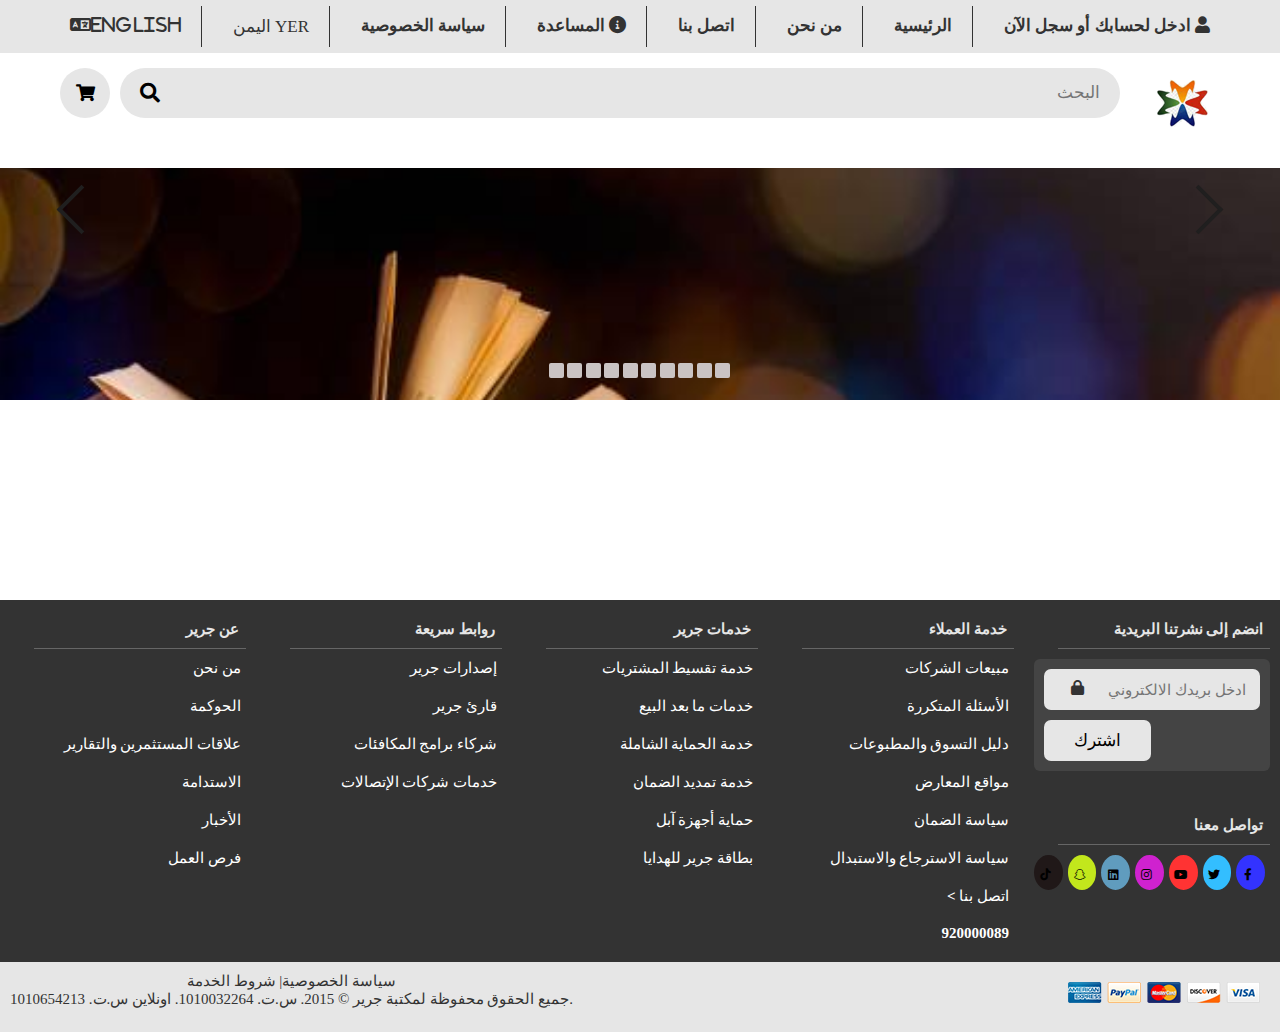
==== index.html @ 8248c4de "basic slider and responseive" ====
<!DOCTYPE html>
<html lang="ar">
  <head>
    <meta charset="UTF-8" />
    <meta http-equiv="X-UA-Compatible" content="IE=edge" />
    <meta name="viewport" content="width=device-width, initial-scale=1.0" />
    <title>E-librarri</title>
    <!-- font awesome cdn link  -->
    <link
      rel="stylesheet"
      href="https://cdnjs.cloudflare.com/ajax/libs/font-awesome/6.0.0-beta3/css/all.min.css"
    />
    <link
      rel="stylesheet"
      href="https://cdnjs.cloudflare.com/ajax/libs/font-awesome/5.15.3/css/all.min.css"/>

    <!-- custom css file link  -->
    <link rel="stylesheet" href="css/style.css" />
  </head>
  <body>
    <!-- header section starts  -->
    <header class="header">
      <nav class="navbar">
        <a href="#" class="fas fa-user"> ادخل لحسابك أو سجل الآن</a>
        <a href="#" class="fa-solid fa-star-sharp">الرئيسية</a>
        <a href="#" class="fa-solid fa-truck-clock">من نحن</a>
        <a href="#" class="fa-solid fa-shield-keyhole"> اتصل بنا</a>
        <a href="#" class="fa-solid fa-circle-info"> المساعدة</a>
        <a href="#" class="fa-solid fa-location-smile">سياسة الخصوصية</a>
        <a href="#"> YER اليمن</a>
        <a href="#" class="fa-solid fa-language">English</a>
      </nav>
      <div class="lose">
        <a href="#" class="logo"><img src="img/logo.PNG" alt="logo" /> </a>
        <form action="">
          <input type="search" id="search-bar" placeholder="البحث" />
          <label for="search-bar" class="fas fa-search"></label>
          <!-- <i class="fa-solid fa-magnifying-glass"></i> -->
        </form>
        <div class="icons">
          <a href="#" class="fas fa-shopping-cart"></a>
        </div>
      </div>
    </header>
    <!-- header section ends -->
      <div class="slider-container">
        <div class="slider">
          <div class="slides">
            <div id="slides__1" class="slide">
              <img src="img/img1.jpg" class="slide__img" />
              <a class="slide__prev" href="#slides__5" title="Next"></a>
              <a class="slide__next" href="#slides__2" title="Next"></a>
            </div>
            <div id="slides__2" class="slide">
              <img src="img/img2.jpg" class="slide__img" />
              <a class="slide__prev" href="#slides__1" title="Prev"></a>
              <a class="slide__next" href="#slides__3" title="Next"></a>
            </div>
            <div id="slides__3" class="slide">
              <img src="img/img3.jpg" class="slide__img" />
              <a class="slide__prev" href="#slides__2" title="Prev"></a>
              <a class="slide__next" href="#slides__4" title="Next"></a>
            </div>
            <div id="slides__4" class="slide">
              <img src="img/img4.jpg" class="slide__img" />
              <a class="slide__prev" href="#slides__3" title="Prev"></a>
              <a class="slide__next" href="#slides__5" title="Prev"></a>
            </div>
            <div id="slides__5" class="slide">
              <img src="img/img5.jpg" class="slide__img" />
              <a class="slide__prev" href="#slides__4" title="Prev"></a>
              <a class="slide__next" href="#slides__1" title="Prev"></a>
            </div>
            <div id="slides__6" class="slide">
              <img src="img/img6.jpg" class="slide__img" />
              <a class="slide__prev" href="#slides__5" title="Prev"></a>
              <a class="slide__next" href="#slides__7" title="Prev"></a>
            </div>
            <div id="slides__7" class="slide">
              <img src="img/img7.jpg" class="slide__img" />
              <a class="slide__prev" href="#slides__6" title="Prev"></a>
              <a class="slide__next" href="#slides__8" title="Prev"></a>
            </div>
            <div id="slides__8" class="slide">
              <img src="img/img8.jpg" class="slide__img" />
              <a class="slide__prev" href="#slides__7" title="Prev"></a>
              <a class="slide__next" href="#slides__9" title="Prev"></a>
            </div>
            <div id="slides__9" class="slide">
              <img src="img/img9.jpg" class="slide__img" />
              <a class="slide__prev" href="#slides__8" title="Prev"></a>
              <a class="slide__next" href="#slides__10" title="Prev"></a>
            </div>
            <div id="slides__10" class="slide">
              <img src="img/img10.jpg" class="slide__img" />
              <a class="slide__prev" href="#slides__9" title="Prev"></a>
              <a class="slide__next" href="#slides__1" title="Prev"></a>
            </div>
          </div>
          <div class="slider__nav">
            <a class="slider__navlink" href="#slides__1"></a>
            <a class="slider__navlink" href="#slides__2"></a>
            <a class="slider__navlink" href="#slides__3"></a>
            <a class="slider__navlink" href="#slides__4"></a>
            <a class="slider__navlink" href="#slides__5"></a>
            <a class="slider__navlink" href="#slides__6"></a>
            <a class="slider__navlink" href="#slides__7"></a>
            <a class="slider__navlink" href="#slides__8"></a>
            <a class="slider__navlink" href="#slides__9"></a>
            <a class="slider__navlink" href="#slides__10"></a>
          </div>
        </div>
      </div>
    <!-- slider end -->

    <!-- footer section starts  -->
    <footer class="footer">
      <div class="box-container">
        <div class="box">
          <h3>انضم إلى نشرتنا البريدية</h3>
          <form action="">
            <input
              type="email"
              id="mail"
              name=""
              placeholder="ادخل بريدك الالكتروني"
              class="email"
            />
            <label for="mail" class="fa-solid fa-lock"></label>
            <input type="submit" value="اشترك" class="btn" />
          </form>
          <div class="box">
            <h4>تواصل معنا</h4>
            <div class="share">
              <a href="#" class="fab fa-facebook-f"></a>
              <a href="#" class="fab fa-twitter"></a>
              <a href="#" class="fa-brands fa-youtube"></a>
              <a href="#" class="fab fa-instagram"></a>
              <a href="#" class="fab fa-linkedin"></a>
              <a href="#" class="fa-brands fa-snapchat"></a>
              <a href="#" class="fa-brands fa-tiktok"></a>
            </div>
            <!-- <i class="fa-solid fa-lock"></i> -->
            <!-- <img src="imag/payment.png" alt="" /> -->
          </div>
        </div>

        <div class="box">
          <h3>خدمة العملاء</h3>
          <a href="#"> مبيعات الشركات </a>
          <a href="#"> الأسئلة المتكررة </a>
          <a href="#"> دليل التسوق والمطبوعات </a>
          <a href="#"> مواقع المعارض </a>
          <a href="#"> سياسة الضمان </a>
          <a href="#"> سياسة الاسترجاع والاستبدال </a>
          <a href="#"> اتصل بنا <span>></span> </a>
          <a href="#"><span>920000089</span></a>
        </div>
        <div class="box">
          <h3>خدمات جرير</h3>
          <a href="#"> خدمة تقسيط المشتريات </a>
          <a href="#"> خدمات ما بعد البيع </a>
          <a href="#"> خدمة الحماية الشاملة </a>
          <a href="#"> خدمة تمديد الضمان </a>
          <a href="#"> حماية أجهزة آبل</a>
          <a href="#"> بطاقة جرير للهدايا</a>
        </div>

        <div class="box">
          <h3>روابط سريعة</h3>
          <a href="#"> إصدارات جرير</a>
          <a href="#"> قارئ جرير</a>
          <a href="#"> شركاء برامج المكافئات</a>
          <a href="#"> خدمات شركات الإتصالات</a>
        </div>
        <div class="box">
          <h3>عن جرير</h3>
          <a href="#">من نحن</a>
          <a href="#">الحوكمة</a>
          <a href="#">علاقات المستثمرين والتقارير</a>
          <a href="#">الاستدامة</a>
          <a href="#">الأخبار</a>
          <a href="#">فرص العمل</a>
        </div>
      </div>

      <div class="credit">
        <div class="copyright__text">
          <p>سياسة الخصوصية| شروط الخدمة</p>
          <p>
            .جميع الحقوق محفوظة لمكتبة جرير © 2015. س.ت. 1010032264. اونلاين
            س.ت. 1010654213
          </p>
        </div>
        <div class="brands">
          <img src="img/payment.png" alt="payment image" />
        </div>
      </div>
    </footer>

    <!-- footer section ends -->
  </body>
</html>
---- css/style.css ----
:root {
    --main-color: #333333;
    --gray: #e6e6e6;
    --hover-color: #d0d0ee;
    --white-color: ffffff;
}

* {
    /* font-family: 'Poppins', sans-serif; */
    margin: 0;
    padding: 0;
    box-sizing: border-box;
    outline: none;
    border: none;
    text-transform: capitalize;
    transition: all .2s ease-out;
    text-decoration: none;
}

html {
    font-size: 62.5%;
    overflow-x: hidden;
    scroll-padding-top: 7rem;
    scroll-behavior: smooth;
    direction: rtl;
    
}

/* section {
    padding: 2rem 9%;
} */
.btn {
    /* margin-top: 1rem; */
    /* display: block; */
    padding: 1rem 3rem;
    font-size: 1.7rem;
    border-radius: .7rem;
    cursor: pointer;
    background: var(--gray);
  }
  /* header  */
.header {
    position: fixed;
    top: 0;
    left: 0;
    right: 0;
    z-index: 1000;
    display: flex;
    flex-direction: column;
    align-items: center;
    background: #fff;

}

.header .navbar {
    display: flex;
    flex-direction: row;
    justify-content: space-between;
    background: var(--gray);
    width: 100%;
    padding: .6rem 5rem;
    justify-content: space-between;
}

.lose {
    display: flex;
    flex-direction: row;
    justify-content: space-between;
    padding-top: 1.5rem;
}

.lose .logo {
    padding: 1rem;
    position: relative;
    float: right;
    width: 10rem;
    height: 10rem;
}

.lose form {
    display: flex;
    align-items: center;
    width: 100rem;
    border-radius: 5rem;
    height: 5rem;
    background: var(--gray);
    overflow: hidden;
}

.lose form input {
    width: 100%;
    height: 100%;
    background: none;
    font-size: 1.7rem;
    color: var(--white-color);
    padding: 0 2rem;
    text-transform: none;
}

.lose form label{
    font-size: 2rem;
    padding-left: 2rem;
    color: var(--white-color);
    margin-right: 2rem;;
    cursor: pointer;
}

.lose form label:hover {
    color: var(--hover-color);
}

.lose .icons div,
.lose .icons a {
    height: 5rem;
    width: 5rem;
    font-size: 1.7rem;
    line-height: 5rem;
    background: var(--gray);
    color: var(--white-color);
    text-align: center;
    border-radius: 50%;
    cursor: pointer;
    margin-right: 1rem;
}


.header .navbar a {
    font-size: 1.7rem;
    color: var(--main-color);
    margin: none;
    padding: 1rem 2rem;
    text-align: center;
    border-right: 1px solid var(--main-color);
}

.header .navbar a:first-child {
    border-right: none;
}

/* slider  */
.slider-container {
    display: flex;
    align-items: center;
    justify-content: center;
    height: 100%;
    width: 100%;
  }

  .slider {
    width: 100%;
    height: 400px;
    text-align: center;
    overflow: hidden;
    position: relative;
  }

  .slides {
    width: 100%;
    display: flex;
    overflow-x: hidden;
    position: relative;
    /* scroll-behavior: smooth; */
    overflow-y: hidden;
  }

  .slide {
    display: flex;
    justify-content: center;
    align-items: center;
    flex-shrink: 0;
    width: 100%;
    /* height: 400px; */
    scroll-snap-align: center;
    /* margin-right: 0px; */
    box-sizing: border-box;
    background: white;
    transform-origin: center center;
    transform: scale(1);
  }

  .slide__img {
    width: 100%;
    height: 100%;
  }

  .slide a {
    background: none;
    border: none;
  }

  a.slide__prev,
  .slider::before {
    transform: rotate(135deg);
    -webkit-transform: rotate(135deg);
    left: 5%;
  }

  a.slide__next,
  .slider::after {
    transform: rotate(-45deg);
    -webkit-transform: rotate(-45deg);
    right: 5%;
  }

  .slider::before,
  .slider::after,
  .slide__prev,
  .slide__next {
    position: absolute;
    top: 48%;
    width: 35px;
    height: 35px;
    border: solid rgb(32, 31, 31);
    border-width: 0 4px 4px 0;
    padding: 3px;
    box-sizing: border-box;
  }

  .slider::before,
  .slider::after {
    content: "";
    z-index: 1;
    background: none;
    pointer-events: none;
  }

  .slider__nav {
    box-sizing: border-box;
    position: absolute;
    bottom: 5%;
    left: 50%;
    width: 200px;
    margin-left: -100px;
    text-align: center;
  }

  .slider__navlink {
    display: inline-block;
    height: 15px;
    width: 15px;
    border-radius: 2px;
    background-color: rgb(202, 195, 195);
    margin: 0 1px 0 0px;
  }
  .slider__navlink:active {
    background: white;
  }
  @keyframes slidy {
    0% {
      left: 0%;
    }
    20% {
      left: 0%;
    }
    25% {
      left: -100%;
    }
    45% {
      left: -100%;
    }
    50% {
      left: -200%;
    }
    70% {
      left: -200%;
    }
    75% {
      left: -300%;
    }
    95% {
      left: -300%;
    }
    100% {
      left: -400%;
    }
  }

   .slide {
    position: relative;
    animation: 5s slidy infinite;
  }
  
/* footer */
.footer {
    background: var(--main-color);
    margin-top: 200px;
}

.footer .box-container {
    display: grid;
    grid-template-columns: repeat(auto-fit, minmax(22rem, 1fr));
    gap: 2rem;
    padding: 1rem;
}

.footer .box-container .box h3 {
    font-size: 1.5rem;
    color: var(--gray);
    padding: 1rem 0;
    padding-inline-start:.7rem ;
    width: 90%;
    border-bottom: .1rem solid #666;
}
.footer .box-container .box h4 {
    margin-top: 3.5rem;
    font-size: 1.5rem;
    color: var(--gray);
    padding: 1rem 0;
    padding-inline-start:.7rem ;
    width: 90%;
    border-bottom: .1rem solid #666;
}

.footer .box-container .box a {
    display: block;
    font-size: 1.5rem;
    color: #fff;
    padding: 1rem 0;
}
.footer .box-container .box a span{
    color: #fff;
    font-weight: 600;
}
.footer .box-container .box a {
    padding-right: .5rem;
    color: #fff;
}

.footer .credit {
    background: var(--gray);
    display: flex;
    flex-direction: row-reverse;
    padding: 1rem;
    justify-content: space-between;
    text-align: center;
    font-size: 1.5rem;
    color: var(--main-color);
}

.footer .credit .brands {
    align-self: center;
    width: 4rem;
    height: 5rem;
    padding: 1rem;
}
.footer .box-container .box form {
    background: #444;
    padding: 1rem;
    display: inline-block;
    border-radius: .6rem;
    margin-top: 1rem;
}
.footer .box-container .box form .email {
    width: 100%;
    border-radius: .7rem;
    background: var(--gray);
    font-size: 1.5rem;
    text-transform: none;
    color: #aaa;
    margin-bottom: 1rem;
    padding: 1.2rem 1.4rem;
    display: inline;
  }

.footer .box-container .box form label{
    font-size: 1.5rem;
    position: relative;
    bottom: 4rem;
    right: 8rem;
    z-index: 10;
    color: var(--main-color);
    display: relative;
    float: left;
    cursor: pointer;
}
.footer .box-container .box form .btn {
   position: relative;
   /* right:17rem; */
   float: left;

}
.footer .box-container .box .share {
    padding-top: 1rem;
    display: flex;
    
  }
  
  .footer .box-container .box .share a {
    height: 3.5rem;
    width: 3.5rem;
    line-height: 2rem;
    border-radius: 50%;
    font-size: 1.2rem;
    color: var(--white-color);
    margin-right: .5rem;
    text-align: center;
  }
  .footer .box-container .box .share a:first-child{
      background: #33f;
  }
  .footer .box-container .box .share a:nth-child(2){
    background: rgb(51, 190, 255);
}
.footer .box-container .box .share a:nth-child(3){
    background: #f33;
}
.footer .box-container .box .share a:nth-child(4){
    background: rgb(207, 34, 207);
}
.footer .box-container .box .share a:nth-child(5){
    background: rgb(96, 156, 190);
}
.footer .box-container .box .share a:nth-child(6){
    background: rgb(194, 231, 28);
}
.footer .box-container .box .share a:nth-child(7){
    background: rgb(32, 24, 24);
}
@media (max-width:768px) {
    .footer .credit {
        display: flex;
        flex-direction: column;
    } 
    .footer .credit .brands {
        align-self: center;
        justify-content: center;
    }
    
}
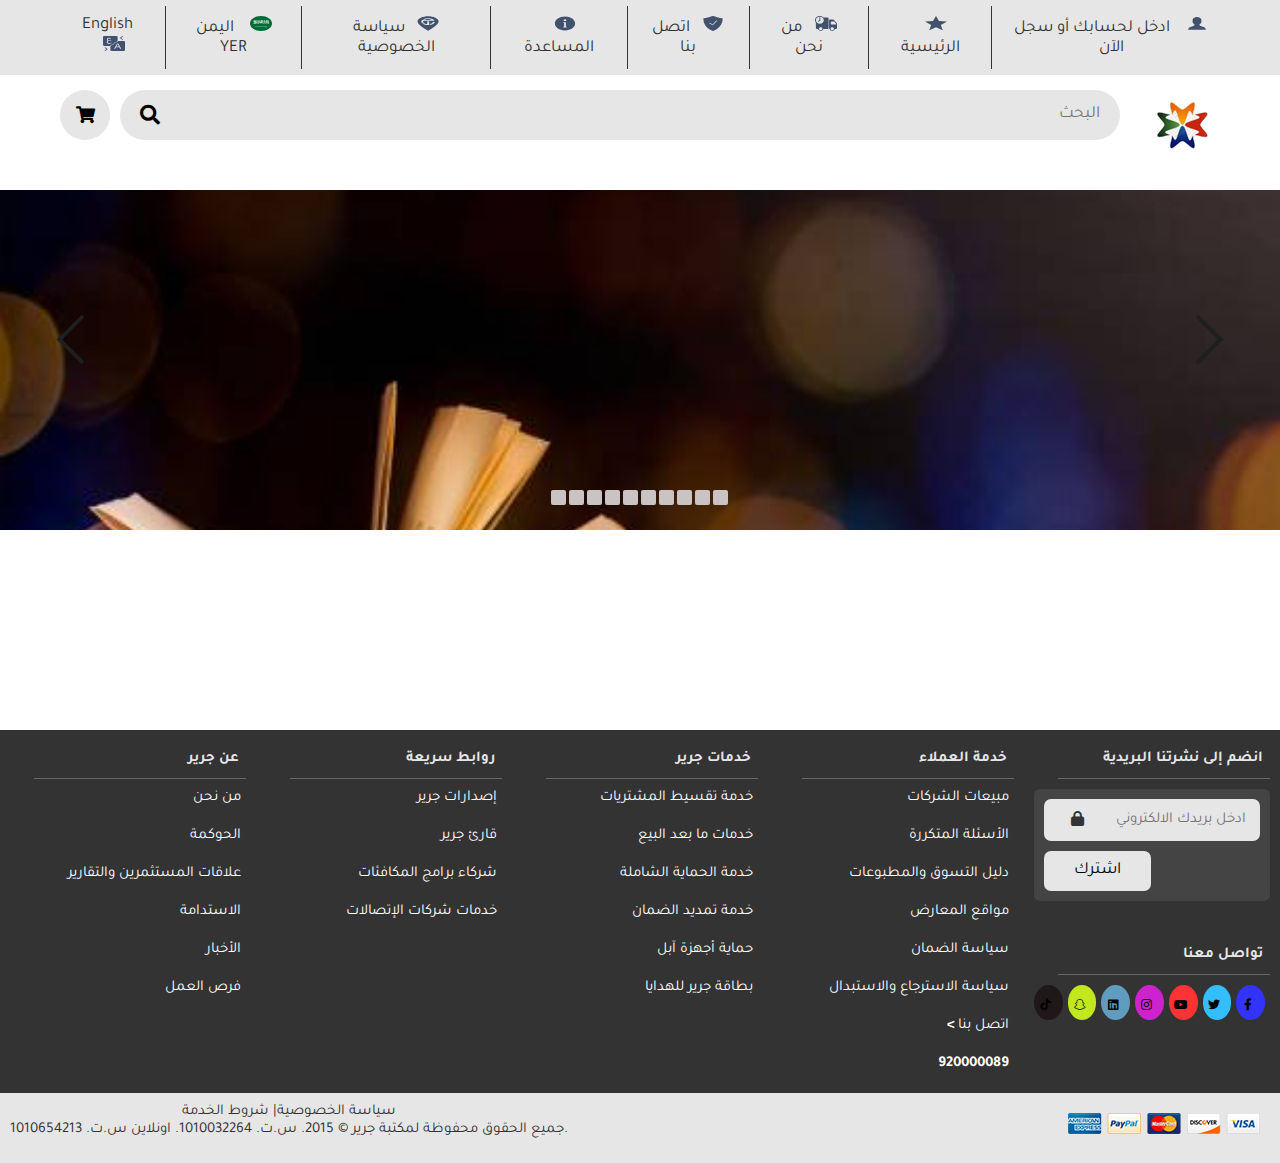
==== commit 642eb494: "responsive and login pop" ====
--- a/index.html
+++ b/index.html
@@ -21,14 +21,14 @@
     <!-- header section starts  -->
     <header class="header">
       <nav class="navbar">
-        <a href="#" class="fas fa-user"> ادخل لحسابك أو سجل الآن</a>
-        <a href="#" class="fa-solid fa-star-sharp">الرئيسية</a>
-        <a href="#" class="fa-solid fa-truck-clock">من نحن</a>
-        <a href="#" class="fa-solid fa-shield-keyhole"> اتصل بنا</a>
-        <a href="#" class="fa-solid fa-circle-info"> المساعدة</a>
-        <a href="#" class="fa-solid fa-location-smile">سياسة الخصوصية</a>
-        <a href="#"> YER اليمن</a>
-        <a href="#" class="fa-solid fa-language">English</a>
+        <a href="#" onclick="document.getElementById('idlogin').style.display='block'"><img src="img/svg/svgexport-1.svg" class="nav_icon"> ادخل لحسابك أو سجل الآن</a>
+        <a href="#"><img src="img/svg/svgexport-2.svg" class="nav_icon">الرئيسية</a>
+        <a href="#"><img src="img/svg/svgexport-3.svg" class="nav_icon">من نحن</a>
+        <a href="#"><img src="img/svg/svgexport-4.svg" class="nav_icon">اتصل بنا</a>
+        <a href="#"><img src="img/svg/svgexport-5.svg" class="nav_icon"> المساعدة</a>
+        <a href="#"><img src="img/svg/svgexport-11.svg" class="nav_icon">سياسة الخصوصية</a>
+        <a href="#"><img src="img/svg/svgexport-12.svg" class="nav_icon">  اليمن YER </a>
+        <a href="#">English<img src="img/svg/svgexport-14.svg" class="nav_icon"></a>
       </nav>
       <div class="lose">
         <a href="#" class="logo"><img src="img/logo.PNG" alt="logo" /> </a>
@@ -43,6 +43,54 @@
       </div>
     </header>
     <!-- header section ends -->
+
+    <!-- Login Model -->
+    <section id="idlogin" class="modal">
+      <form class="modal-content animate" action=" " method="post">
+        <h2>تسجيل الدخول</h2>
+        <hr />
+        <div class="close-container">
+          <span
+            onclick="document.getElementById('idlogin').style.display='none'"
+            class="close"
+            title=" أغلق الفورم"
+            >&times;</span>
+        </div>
+
+        <div class="container">
+          <input
+            type="text"
+            placeholder=" البريد الاكتروني أو رقم الجوال"
+            name="uname"
+            required/>
+
+          <div style="display: inline">
+            <input
+              type="password"
+              placeholder="كلمة السر"
+              name="psw"
+              required/>
+            <span class="psw"> <a href="#">نسيت؟</a></span>
+          </div>
+          <button type="submit">تسجيل الدخول</button>
+        </div>
+        <div class="container-boto">
+          <label> ليس لديك حساب؟ </label>
+          <button
+            type="button"
+            onclick="document.getElementById('idlogin').style.display='none'"
+            class="singation">
+            انشاء حساب جديد
+          </button>
+        </div>
+      </form>
+    </section>
+<!-- End LogIn -->
+
+
+
+
+    <!-- slider start -->
       <div class="slider-container">
         <div class="slider">
           <div class="slides">
@@ -140,8 +188,6 @@
               <a href="#" class="fa-brands fa-snapchat"></a>
               <a href="#" class="fa-brands fa-tiktok"></a>
             </div>
-            <!-- <i class="fa-solid fa-lock"></i> -->
-            <!-- <img src="imag/payment.png" alt="" /> -->
           </div>
         </div>
 
@@ -197,7 +243,8 @@
         </div>
       </div>
     </footer>
-
     <!-- footer section ends -->
+
+    <script src="js/app.js"></script>
   </body>
 </html>
--- a/css/style.css
+++ b/css/style.css
@@ -1,12 +1,15 @@
+@import url('https://fonts.googleapis.com/css2?family=Tajawal:wght@100;200;300;400;500;600;700;800;900&display=swap');
 :root {
     --main-color: #333333;
     --gray: #e6e6e6;
     --hover-color: #d0d0ee;
     --white-color: ffffff;
+    --red: #d4050b;
+    --shadow: #c3c3c3;
 }
 
 * {
-    /* font-family: 'Poppins', sans-serif; */
+    font-family: 'Tajawal', sans-serif;
     margin: 0;
     padding: 0;
     box-sizing: border-box;
@@ -61,7 +64,11 @@
     padding: .6rem 5rem;
     justify-content: space-between;
 }
-
+.nav_icon{
+  width: 22px;
+  height: 15px;
+  margin-left: 12px;
+}
 .lose {
     display: flex;
     flex-direction: row;
@@ -121,6 +128,8 @@
     border-radius: 50%;
     cursor: pointer;
     margin-right: 1rem;
+    display: flex;
+    justify-content: center;
 }
 
 
@@ -136,10 +145,157 @@
 .header .navbar a:first-child {
     border-right: none;
 }
+.header .navbar a img{
+ 
+}
+
+/* LogIn style */
+/* Full-width input fields */
+input[type="text"],
+input[type="password"] {
+  width: 100%;
+  padding: 12px 20px;
+  margin: 8px 0;
+  display: inline-block;
+  background: #ccc;
+  border-radius: 3px;
+  border: none;
+  box-sizing: border-box;
+}
+hr {
+  color: #ccc;
+  background: #ccc;
+  width: 98%;
+}
+/* Set a style for all buttons */
+button {
+  background-color: var(--red);
+  color: white;
+  padding: 14px 20px;
+  margin: 8px 0;
+  border: none;
+  cursor: pointer;
+  width: 100%;
+  border-radius: 3px;
+  font-size: 1.6rem;
+}
+
+button:hover {
+  opacity: 0.8;
+}
+
+/* Extra styles for the create button */
+.singation {
+  width: 15rem;
+  padding: 10px 18px;
+  background-color: none;
+  color: rgb(10, 9, 9);
+  font-size: 1.5rem;
+  background: #fff;
+  box-shadow: 5px 5px 20px rgba(110, 107, 107, 0.4);
+}
+.container {
+  padding: 16px;
+}
+/* .forget {
+  float: left;
+  color: blue;
+  text-decoration: none;
+} */
+
+/* The Modal (background) */
+.modal {
+  display: none;
+  position: fixed; 
+  z-index: 10000;
+  left: 0;
+  top: 0;
+  width: 100%; 
+  height: 100%; 
+  background-color: rgb(0, 0, 0); 
+  background-color: rgba(10, 9, 9, 0.4); 
+  padding-top: 60px;
+}
+
+/* Modal Content/Box */
+.modal-content {
+  background-color: #fefefe;
+  margin: 5% auto 15% auto;
+  border: 1px solid #888;
+  display: flex;
+  flex-direction: column;
+  align-items: center;
+  width: 40%; 
+  padding: 2rem 0;
+}
+.modal-content h2 {
+  justify-content: center;
+}
+.container-boto {
+  display: flex;
+  flex-direction: column;
+  align-items: center;
+  justify-content: center;
+  margin: 1rem 0;
+}
+.psw a {
+  /* margin-top: -60px;
+  margin-left: 20px; */
+  float: left;
+  color: blue;
+  font-size: 20px;
+  text-decoration: none;
+  position: relative;
+  bottom: -.5px;
+  z-index: 10;
+}
+
+/* The Close Button (x) */
+.close {
+  position: absolute;
+  right: 3rem;
+  top: 1.5rem;
+  color: var(--red);
+  font-size: 5rem;
+  font-weight: 600;
+}
+
+.close:hover,
+.close:focus {
+  color: red;
+  cursor: pointer;
+}
+
+/* Add Zoom Animation */
+.animate {
+  -webkit-animation: animatezoom 0.6s;
+  animation: animatezoom 0.6s;
+}
+
+@-webkit-keyframes animatezoom {
+  from {
+    -webkit-transform: scale(0);
+  }
+  to {
+    -webkit-transform: scale(1);
+  }
+}
+
+@keyframes animatezoom {
+  from {
+    transform: scale(0);
+  }
+  to {
+    transform: scale(1);
+  }
+}
+
 
 /* slider  */
 .slider-container {
     display: flex;
+    position: relative;
+    margin-top: 13rem;
     align-items: center;
     justify-content: center;
     height: 100%;
@@ -416,6 +572,31 @@
 .footer .box-container .box .share a:nth-child(7){
     background: rgb(32, 24, 24);
 }
+@media (max-width:991px) {
+  .header{
+    position: absolute;
+    top: 0;
+    right: 0;
+    left: 0;
+  }
+  .header .navbar {
+    display: flex;
+    flex-direction: column;
+  }
+  .header .navbar a{
+border-right: none;
+border-bottom: 1px solid var(--main-color);
+  }
+  .lose {
+      flex-direction: row;
+      justify-content: center;
+  }
+  .lose form {
+    width: 30rem;
+}
+
+  
+}
 @media (max-width:768px) {
     .footer .credit {
         display: flex;
@@ -425,5 +606,17 @@
         align-self: center;
         justify-content: center;
     }
+    /* Change styles for span and singUp button on extra small screens */
+  span.psw {
+    display: block;
+    float: none;
+  }
+  .modal-content {
+    width: 90%;
+  }
+  .singation {
+    width: 100%;
+    font-size: 1rem;
+  }
     
 }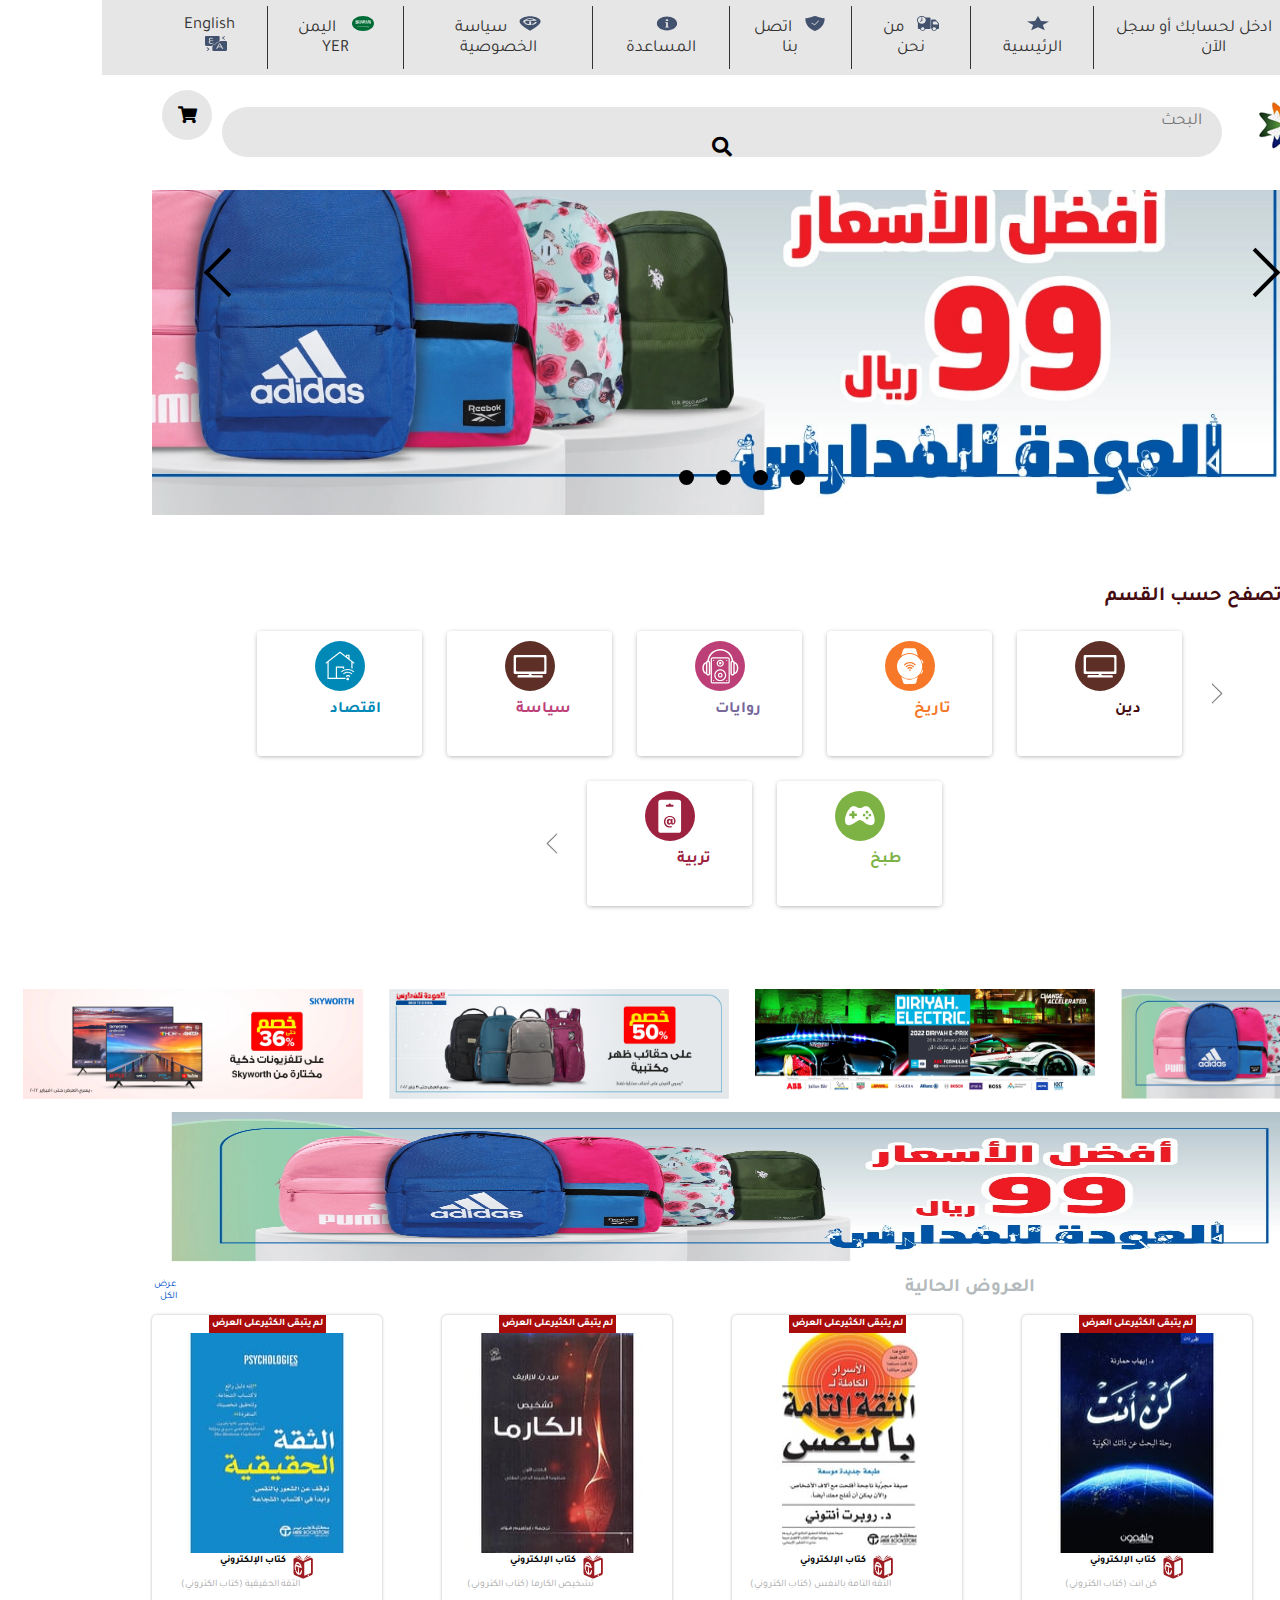
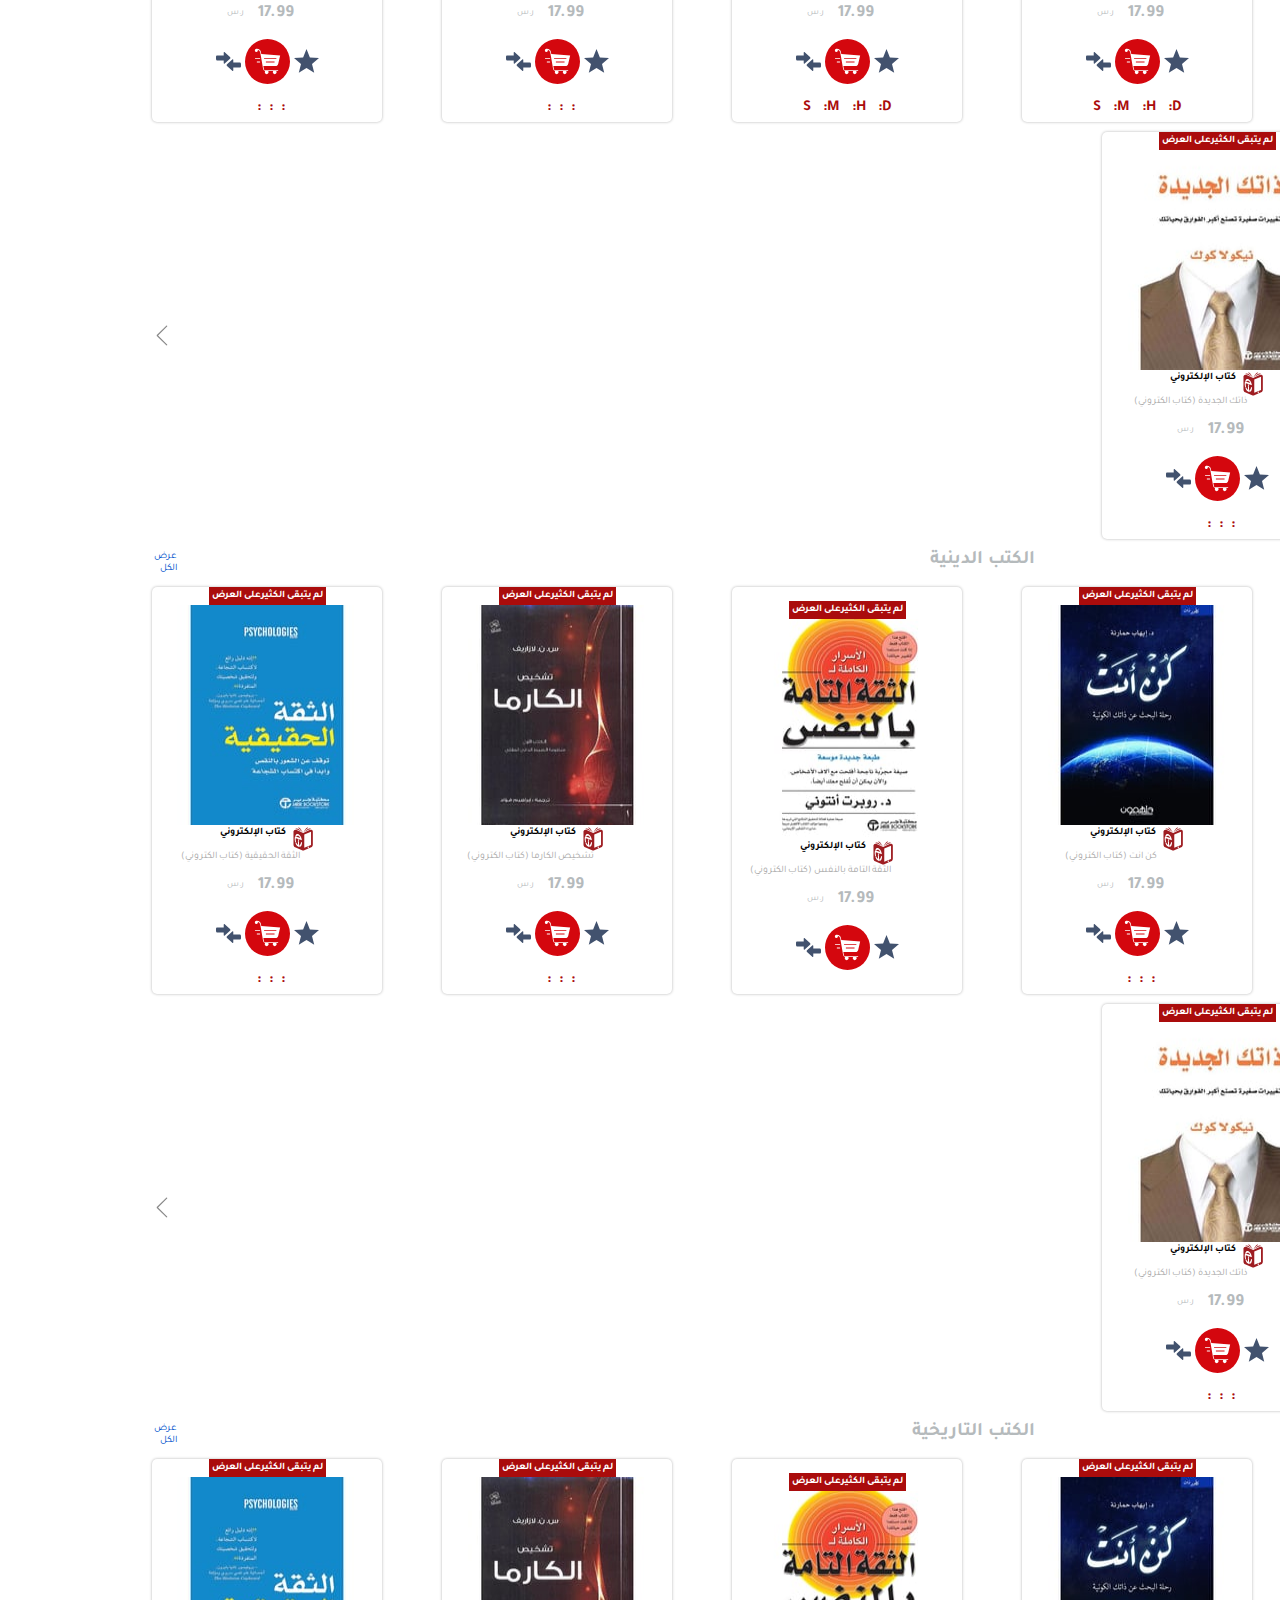
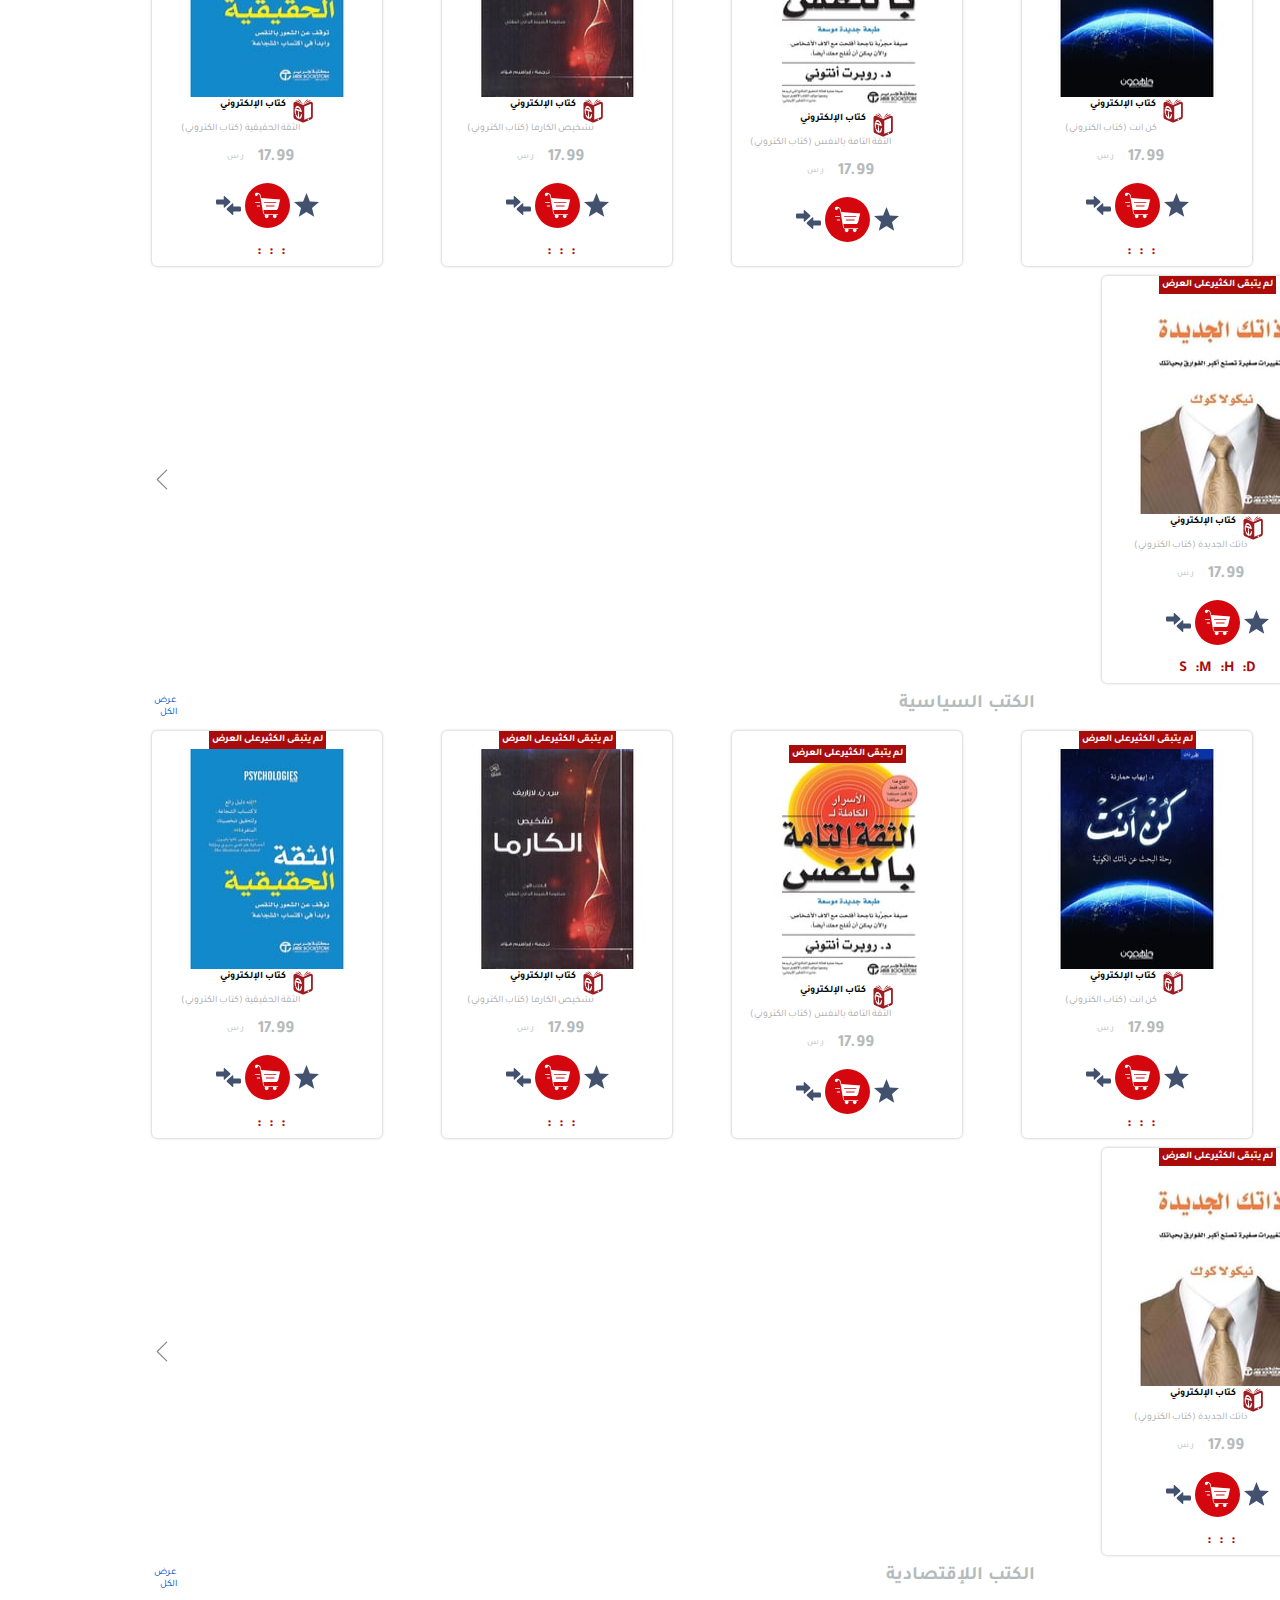
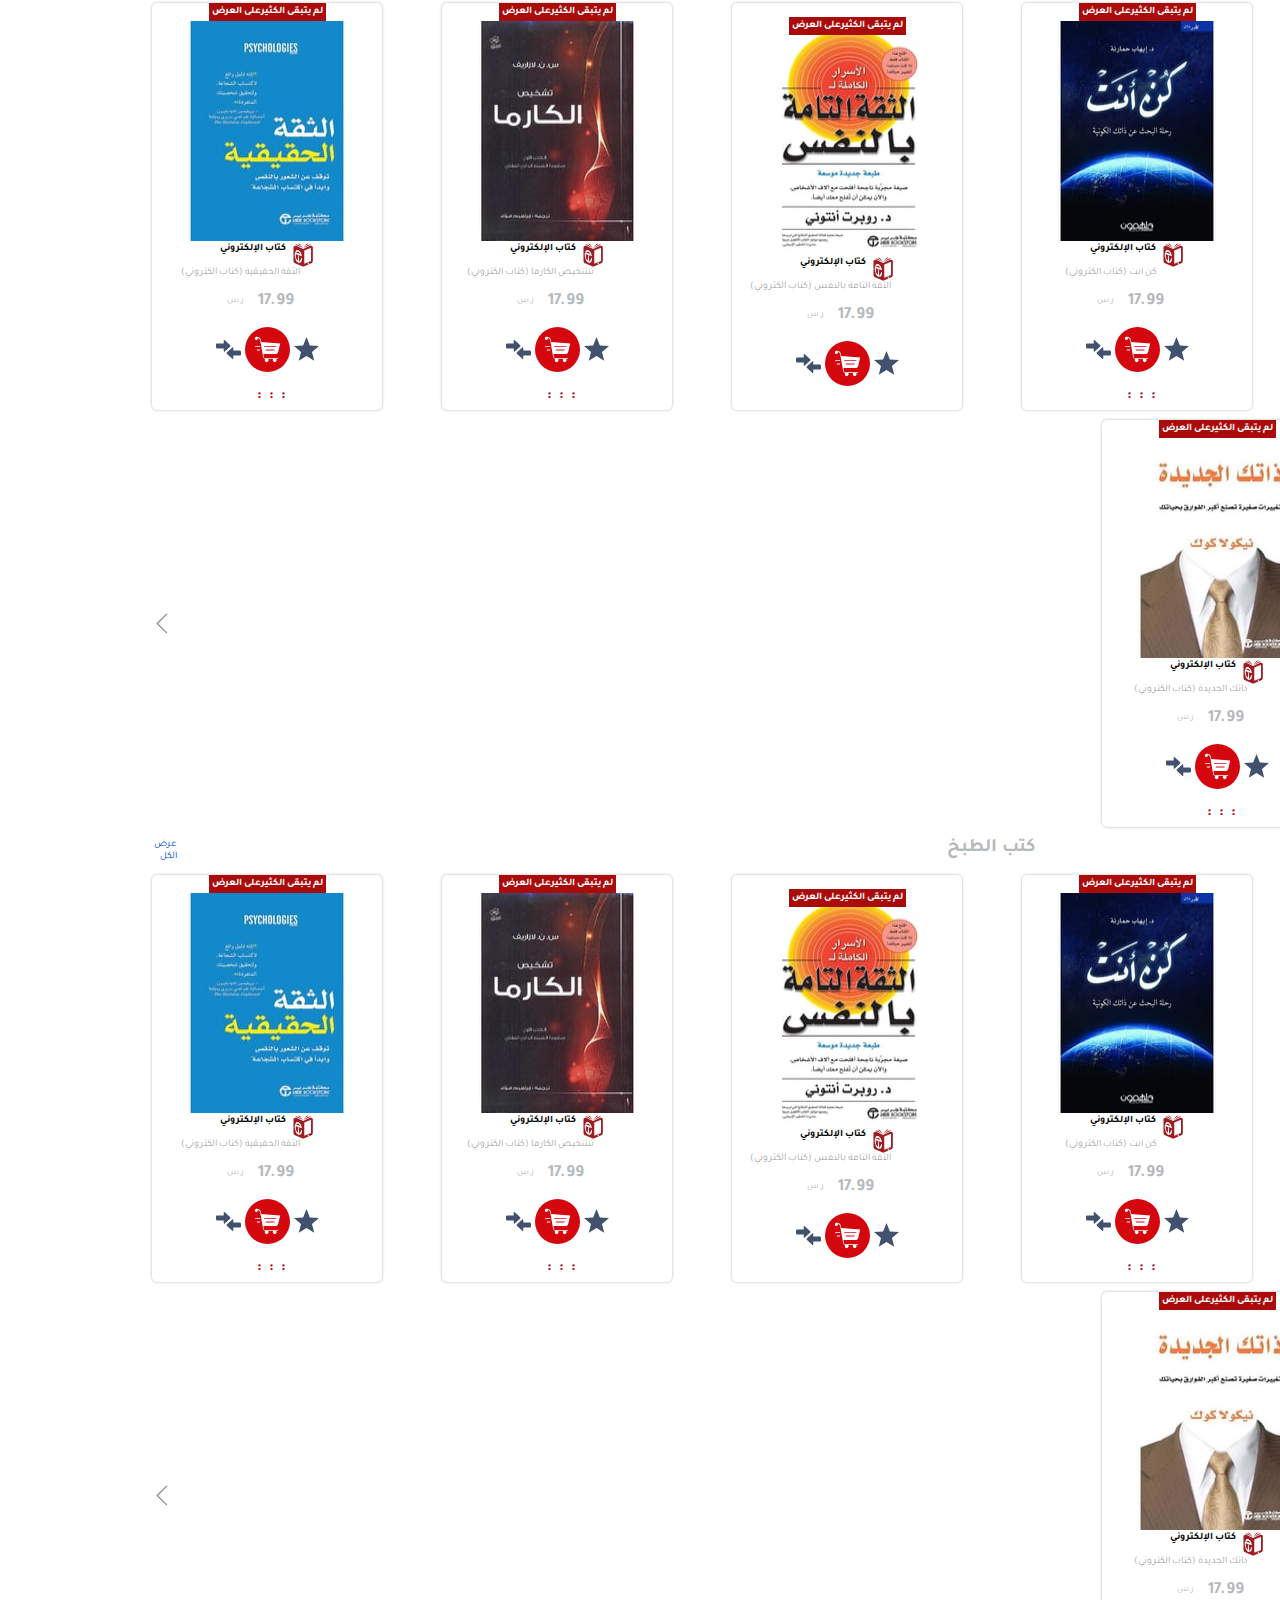
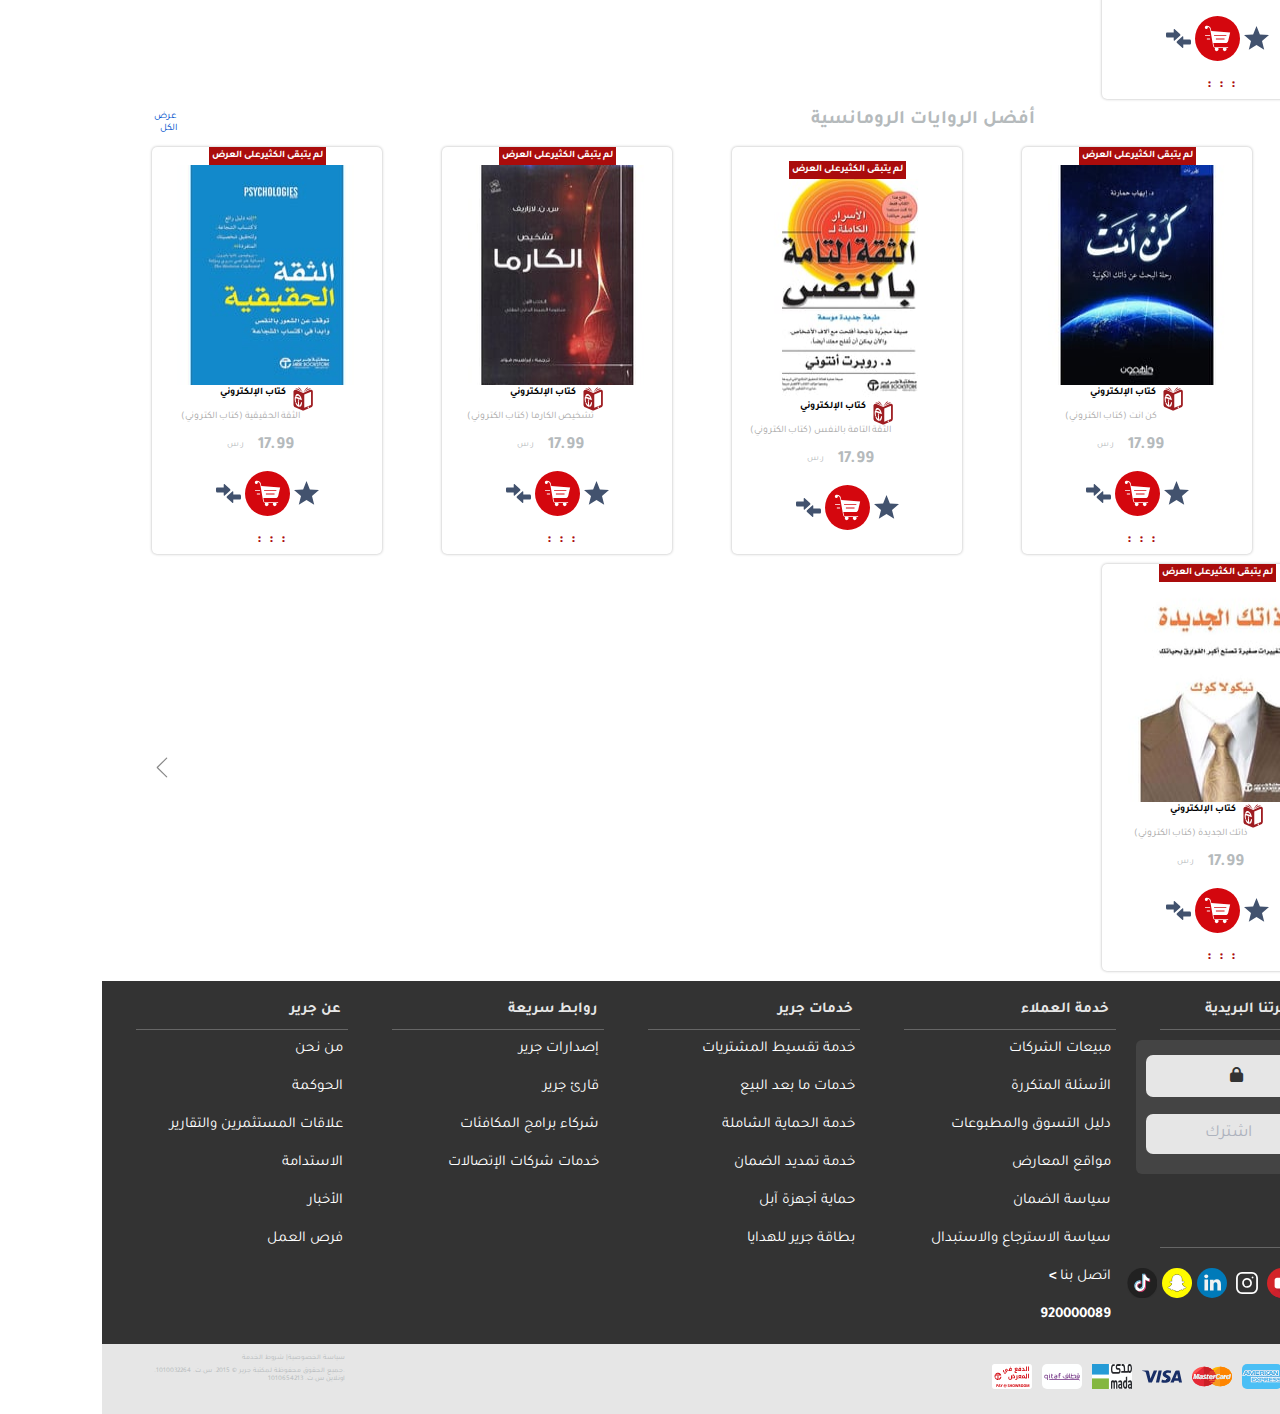
==== commit 0a6c2ded: "responsiv, full home page with problem in sing up show" ====
--- a/index.html
+++ b/index.html
@@ -12,23 +12,47 @@
     />
     <link
       rel="stylesheet"
-      href="https://cdnjs.cloudflare.com/ajax/libs/font-awesome/5.15.3/css/all.min.css"/>
+      href="https://cdnjs.cloudflare.com/ajax/libs/font-awesome/5.15.3/css/all.min.css"
+    />
 
     <!-- custom css file link  -->
+    <link rel="stylesheet" href="css/sing.css" />
     <link rel="stylesheet" href="css/style.css" />
+    <link rel="stylesheet" href="css/hom.css" />
+    <!-- <link rel="stylesheet" href="slider.css" /> -->
   </head>
   <body>
     <!-- header section starts  -->
     <header class="header">
       <nav class="navbar">
-        <a href="#" onclick="document.getElementById('idlogin').style.display='block'"><img src="img/svg/svgexport-1.svg" class="nav_icon"> ادخل لحسابك أو سجل الآن</a>
-        <a href="#"><img src="img/svg/svgexport-2.svg" class="nav_icon">الرئيسية</a>
-        <a href="#"><img src="img/svg/svgexport-3.svg" class="nav_icon">من نحن</a>
-        <a href="#"><img src="img/svg/svgexport-4.svg" class="nav_icon">اتصل بنا</a>
-        <a href="#"><img src="img/svg/svgexport-5.svg" class="nav_icon"> المساعدة</a>
-        <a href="#"><img src="img/svg/svgexport-11.svg" class="nav_icon">سياسة الخصوصية</a>
-        <a href="#"><img src="img/svg/svgexport-12.svg" class="nav_icon">  اليمن YER </a>
-        <a href="#">English<img src="img/svg/svgexport-14.svg" class="nav_icon"></a>
+        <a
+          href="#"
+          onclick="document.getElementById('idlogin').style.display='block'"
+          ><img src="img/svg/svgexport-1.svg" class="nav_icon" /> ادخل لحسابك أو
+          سجل الآن</a
+        >
+        <a href="#"
+          ><img src="img/svg/svgexport-2.svg" class="nav_icon" />الرئيسية</a
+        >
+        <a href="#"
+          ><img src="img/svg/svgexport-3.svg" class="nav_icon" />من نحن</a
+        >
+        <a href="#"
+          ><img src="img/svg/svgexport-4.svg" class="nav_icon" />اتصل بنا</a
+        >
+        <a href="#"
+          ><img src="img/svg/svgexport-5.svg" class="nav_icon" /> المساعدة</a
+        >
+        <a href="#"
+          ><img src="img/svg/svgexport-11.svg" class="nav_icon" />سياسة
+          الخصوصية</a
+        >
+        <a href="#"
+          ><img src="img/svg/svgexport-12.svg" class="nav_icon" /> اليمن YER
+        </a>
+        <a href="#"
+          >English<img src="img/svg/svgexport-14.svg" class="nav_icon"
+        /></a>
       </nav>
       <div class="lose">
         <a href="#" class="logo"><img src="img/logo.PNG" alt="logo" /> </a>
@@ -43,106 +67,184 @@
       </div>
     </header>
     <!-- header section ends -->
-
-    <!-- Login Model -->
-    <section id="idlogin" class="modal">
-      <form class="modal-content animate" action=" " method="post">
-        <h2>تسجيل الدخول</h2>
-        <hr />
-        <div class="close-container">
+    <main class="main">
+      <!-- Login Model -->
+      <section id="idlogin" class="modal">
+        <form class="modal-content animate" action=" " method="post">
+          <h2>تسجيل الدخول</h2>
+          <hr />
+          <div class="close-container">
+            <span
+              onclick="document.getElementById('idlogin').style.display='none'"
+              class="close"
+              title=" أغلق الفورم"
+              >&times;</span
+            >
+          </div>
+
+          <div class="container">
+            <input
+              type="text"
+              placeholder=" البريد الاكتروني أو رقم الجوال"
+              name="uname"
+              required
+            />
+
+            <div style="display: inline">
+              <input
+                type="password"
+                placeholder="كلمة السر"
+                name="psw"
+                required
+              />
+              <span class="psw"> <a href="#">نسيت؟</a></span>
+            </div>
+            <button type="submit">تسجيل الدخول</button>
+          </div>
+          <div class="container-boto">
+            <label> ليس لديك حساب؟ </label>
+            <button
+              type="button" id="sing" class="singation"
+              onclick="document.getElementById('idlogin').style.display='none';
+              document.getElementById('show-singUp').style.display='block';" >
+              انشاء حساب جديد
+            </button>
+          </div>
+        </form>
+      </section>
+      <!-- End LogIn -->
+
+      <!-- singUp Model -->
+      <!-- <section> -->
+        <section id="idsing" class="modal">
           <span
-            onclick="document.getElementById('idlogin').style.display='none'"
-            class="close"
-            title=" أغلق الفورم"
-            >&times;</span>
-        </div>
-
-        <div class="container">
+            onclick="document.getElementById('idsing').style.display='none'"
+            class="close3"
+            title="Close Modal"> &times;</span
+          >
+          <h2>إنشاء حساب</h2>
+
+      <form action="">
+        <div class="phone-number">
+          <input type="number" name="" placeholder="رقم الجوال" id="phone" />
+          <select name="countryCode" id="countryCode">
+            <option data- value="+970">+970</option>
+            <option style="background-image: url(imgs/svg/country.svg)">
+              +970
+            </option>
+          </select>
+        </div>
+        <p>سوف نرسل لك <strong>رمز التحقق عن طريق رسالة نصية</strong></p>
+
+        <button class="btn">إرسال رمز التحقق</button>
+        <input type="text" name="" placeholder="الإسم الأول" id="" />
+        <input type="text" name="" placeholder="أسم العائلة" id="" />
+        <input type="email" name="" placeholder="البريد الإلكتروني" id="" />
+        <input
+          type="email"
+          name=""
+          placeholder="تأكيد البريد الإلكتروني"
+          id=""
+        />
+        <input type="text" name="" placeholder="كلمة المرور" id="" />
+
+        <div class="check">
+          <input type="checkbox" name="agree" id="" />
+          <label for="agree">أوافق علي <a href="">الشروط والاحكام</a></label>
+        </div>
+        <div class="check">
+          <input type="checkbox" name="email-post-signIn" id="" />
+          <label for="agree">التسجيل للإنضمام للنشرة الإخبارية</label>
+        </div>
+        <input type="submit" class="btn" value="إنشاء حساب" />
+     
+              <button class="sign_btn3">إنشاء حساب</button>
+              <div class="container2">
+                <p>
+                  لديك حساب؟
+                  <a  style="color: blue; cursor: pointer;" onclick="document.getElementById('idlog').style.display='block'" >تسجيل الدخول<img src="img/svg/svgexport-17.svg"> </a>
+                  <span onclick="document.getElementById('idsing').style.display='none'";
+                    style="color: blue; cursor: pointer"
+                    >تسجيل الدخول<img src="img/svg/svgexport-17.svg"
+                  /></span>
+                </p>
+              </div>
+            </div>
+          </form>
+        </div>
+      </section>
+      <!-- <section  id="show-singUp" class="sing modal">
+        <button><img src="imgs/svg/cancel.svg" alt="" /></button>
+        <h2>إنشاء حساب</h2>
+  
+        <form action="">
+          <div class="phone-number">
+            <input type="number" name="" placeholder="رقم الجوال" id="phone" />
+            <select name="countryCode" id="countryCode">
+              <option data- value="+970">+970</option>
+              <option style="background-image: url(imgs/svg/country.svg)">
+                +970
+              </option>
+            </select>
+          </div>
+          <p>سوف نرسل لك <strong>رمز التحقق عن طريق رسالة نصية</strong></p>
+  
+          <button class="btn">إرسال رمز التحقق</button>
+          <input type="text" name="" placeholder="الإسم الأول" id="" />
+          <input type="text" name="" placeholder="أسم العائلة" id="" />
+          <input type="email" name="" placeholder="البريد الإلكتروني" id="" />
           <input
-            type="text"
-            placeholder=" البريد الاكتروني أو رقم الجوال"
-            name="uname"
-            required/>
-
-          <div style="display: inline">
-            <input
-              type="password"
-              placeholder="كلمة السر"
-              name="psw"
-              required/>
-            <span class="psw"> <a href="#">نسيت؟</a></span>
-          </div>
-          <button type="submit">تسجيل الدخول</button>
-        </div>
-        <div class="container-boto">
-          <label> ليس لديك حساب؟ </label>
-          <button
-            type="button"
-            onclick="document.getElementById('idlogin').style.display='none'"
-            class="singation">
-            انشاء حساب جديد
-          </button>
-        </div>
-      </form>
-    </section>
-<!-- End LogIn -->
-
-
-
-
-    <!-- slider start -->
-      <div class="slider-container">
+            type="email"
+            name=""
+            placeholder="تأكيد البريد الإلكتروني"
+            id=""
+          />
+          <input type="text" name="" placeholder="كلمة المرور" id="" />
+  
+          <div class="check">
+            <input type="checkbox" name="agree" id="" />
+            <label for="agree">أوافق علي <a href="">الشروط والاحكام</a></label>
+          </div>
+          <div class="check">
+            <input type="checkbox" name="email-post-signIn" id="" />
+            <label for="agree">التسجيل للإنضمام للنشرة الإخبارية</label>
+          </div>
+          <input type="submit" class="btn" value="إنشاء حساب" />
+        </form>
+  
+        <p class="sing">
+          لديك حساب ؟
+          <a href="">
+            تسجيل الدخول <img src="imgs/svg/rightArrowBlue.svg" alt=""
+          /></a>
+        </p>
+       
+      </section> -->
+      <!-- End singUp -->
+      
+      <!-- slider start -->
+      <section class="slider-container">
         <div class="slider">
           <div class="slides">
             <div id="slides__1" class="slide">
-              <img src="img/img1.jpg" class="slide__img" />
-              <a class="slide__prev" href="#slides__5" title="Next"></a>
+              <img src="img/slider_img.webp" />
+              <a class="slide__prev" href="#slides__4" title="Next"></a>
               <a class="slide__next" href="#slides__2" title="Next"></a>
             </div>
             <div id="slides__2" class="slide">
-              <img src="img/img2.jpg" class="slide__img" />
               <a class="slide__prev" href="#slides__1" title="Prev"></a>
               <a class="slide__next" href="#slides__3" title="Next"></a>
+              <img src="img/slider_img2.webp" />
             </div>
             <div id="slides__3" class="slide">
-              <img src="img/img3.jpg" class="slide__img" />
               <a class="slide__prev" href="#slides__2" title="Prev"></a>
               <a class="slide__next" href="#slides__4" title="Next"></a>
+              <img src="img/slider_img3.jpg" />
             </div>
             <div id="slides__4" class="slide">
-              <img src="img/img4.jpg" class="slide__img" />
               <a class="slide__prev" href="#slides__3" title="Prev"></a>
-              <a class="slide__next" href="#slides__5" title="Prev"></a>
-            </div>
-            <div id="slides__5" class="slide">
-              <img src="img/img5.jpg" class="slide__img" />
-              <a class="slide__prev" href="#slides__4" title="Prev"></a>
-              <a class="slide__next" href="#slides__1" title="Prev"></a>
-            </div>
-            <div id="slides__6" class="slide">
-              <img src="img/img6.jpg" class="slide__img" />
-              <a class="slide__prev" href="#slides__5" title="Prev"></a>
-              <a class="slide__next" href="#slides__7" title="Prev"></a>
-            </div>
-            <div id="slides__7" class="slide">
-              <img src="img/img7.jpg" class="slide__img" />
-              <a class="slide__prev" href="#slides__6" title="Prev"></a>
-              <a class="slide__next" href="#slides__8" title="Prev"></a>
-            </div>
-            <div id="slides__8" class="slide">
-              <img src="img/img8.jpg" class="slide__img" />
-              <a class="slide__prev" href="#slides__7" title="Prev"></a>
-              <a class="slide__next" href="#slides__9" title="Prev"></a>
-            </div>
-            <div id="slides__9" class="slide">
-              <img src="img/img9.jpg" class="slide__img" />
-              <a class="slide__prev" href="#slides__8" title="Prev"></a>
-              <a class="slide__next" href="#slides__10" title="Prev"></a>
-            </div>
-            <div id="slides__10" class="slide">
-              <img src="img/img10.jpg" class="slide__img" />
-              <a class="slide__prev" href="#slides__9" title="Prev"></a>
-              <a class="slide__next" href="#slides__1" title="Prev"></a>
+              <a class="slide__next" href="#slides__1" title="Next"></a>
+              <img src="img/slider_img4.webp" />
             </div>
           </div>
           <div class="slider__nav">
@@ -150,17 +252,1298 @@
             <a class="slider__navlink" href="#slides__2"></a>
             <a class="slider__navlink" href="#slides__3"></a>
             <a class="slider__navlink" href="#slides__4"></a>
-            <a class="slider__navlink" href="#slides__5"></a>
-            <a class="slider__navlink" href="#slides__6"></a>
-            <a class="slider__navlink" href="#slides__7"></a>
-            <a class="slider__navlink" href="#slides__8"></a>
-            <a class="slider__navlink" href="#slides__9"></a>
-            <a class="slider__navlink" href="#slides__10"></a>
-          </div>
-        </div>
-      </div>
-    <!-- slider end -->
-
+          </div>
+        </div>
+      </section>
+      <!-- slider end -->
+
+      <!-- silder2 -->
+   
+      <!-- home -->
+        <section class="book-types">
+          <h3 class="sec-title"> تصفح حسب القسم</h3>
+          <div class="typ-container">
+            <img src="img/svg/rightArrow.svg" alt="" />
+            <div class="section">
+              <img src="img/svg/svgexport-46.svg" alt="" />
+              <p style="color:hsl(355, 69%, 16%);font-size: 1.6rem; padding-top: 1rem;">دين</p>
+            </div>
+            <div class="section">
+              <img src="img/svg/svgexport-42.svg" alt="" />
+              <p style="color: #f67828;font-size: 1.6rem; padding-top: 1rem;">تاريخ</p>
+            </div>
+            <div class="section">
+              <img src="img/svg/svgexport-44.svg" alt="" />
+              <p style="color: #76689a;font-size: 1.6rem; padding-top: 1rem;">روايات</p>
+            </div>
+            <div class="section">
+              <img src="img/svg/svgexport-46.svg" alt="" />
+              <p style="color: #bc4077;font-size: 1.6rem; padding-top: 1rem;">سياسة</p>
+            </div>
+            
+            <div class="section">
+              <img src="img/svg/svgexport-45.svg" alt="" />
+              <p style="color: #0089b6; font-size: 1.6rem; padding-top: 1rem;">اقتصاد</p>
+            </div>
+            <div class="section">
+              <img src="img/svg/svgexport-47.svg" alt="" />
+              <p style="color: #7db344;font-size: 1.6rem; padding-top: 1rem;">طبخ</p>
+            </div>
+            <div class="section">
+              <img src="img/svg/svgexport-48.svg" alt="" />
+              <p style="color: #9c223f;font-size: 1.6rem; padding-top: 1rem;">تربية</p>
+            </div>
+            <img
+              src="img/svg/rightArrow.svg"
+              style="transform: rotateY(180deg)"
+              alt=""/>
+          </div>
+        </section>
+           <!-- galary -->
+       <section class="galary">
+         <div class="box">
+          <img src="img/slider_img.webp" alt="">
+          <img src="img/slider_img2.webp" alt="">
+          <img src="img/slider_img3.jpg" alt="">
+          <img src="img/slider_img4.webp" alt="">
+         </div>
+         <img src="img/slider_img.webp" alt="">
+       </section>
+
+        <!--   current-offers   -->
+        <div class="current-offers">
+          <div class="head">
+            <p>العروض الحالية</p>
+            <a href="">عرض الكل</a>
+          </div>
+          <div class="offers">
+            <img src="img/svg/rightArrow.svg" alt="" class="navgo"/>
+            <!-- ------ offer 1 ------ -->
+            <div class="offer">
+              <span class="alert"> لم يتبقى الكثيرعلى العرض</span>
+              <img src="img/books/beYou.jpg" alt="" />
+              <div class="type">
+                <img src="img/svg/bookRed.svg" alt="" />
+                <span>كتاب الإلكتروني</span>
+              </div>
+              <p class="title">كن انت (كتاب الكتروني)</p>
+  
+              <div class="price">
+                <p>17.99</p>
+                <p>ر.س</p>
+              </div>
+              <p class="other"></p>
+  
+              <div class="options">
+                <img src="img/svg/star.svg" alt="" />
+                <img src="img/svg/cartRed.svg" alt="" />
+                <img src="img/svg/inverseDirectionArrows.svg" alt="" />
+              </div>
+              <div class="counter-container">
+               D <div id="days"></div>
+                :&nbsp;&nbsp; 
+               H<div id="hours"></div>
+                :&nbsp;&nbsp;
+               M<div id="minutes"></div>
+                :&nbsp;&nbsp;
+                S<div id="seconds"></div>
+              </div>
+            </div>
+           
+  
+            <!-- ------ offer 2 ------ -->
+            <div class="offer">
+              <span class="alert"> لم يتبقى الكثيرعلى العرض</span>
+              <img src="img/books/fullSelfTrust.jpg" alt="" />
+              <div class="type">
+                <img src="img/svg/bookRed.svg" alt="" />
+                <span>كتاب الإلكتروني</span>
+              </div>
+              <p class="title">الثقة التامة بالنفس (كتاب الكتروني)</p>
+              <div class="price">
+                <p>17.99</p>
+                <p>ر.س</p>
+              </div>
+              <p class="other"></p>
+              <div class="options">
+                <img src="img/svg/star.svg" alt="" />
+                <img src="img/svg/cartRed.svg" alt="" />
+                <img src="img/svg/inverseDirectionArrows.svg" alt="" />
+              </div>
+              <div class="counter-container">
+                D <div id="days2"></div>
+                 :&nbsp;&nbsp; 
+                H<div id="hours2"></div>
+                 :&nbsp;&nbsp;
+                M<div id="minutes2"></div>
+                 :&nbsp;&nbsp;
+                 S<div id="seconds2"></div>
+               </div>
+            </div>
+  
+            <!-- ------ offer 3 ------ -->
+            <div class="offer">
+              <span class="alert"> لم يتبقى الكثيرعلى العرض</span>
+              <img src="img/books/karmaDiagnosis.jpg" alt="" />
+  
+              <div class="type">
+                <img src="img/svg/bookRed.svg" alt="" />
+                <span>كتاب الإلكتروني</span>
+              </div>
+  
+              <p class="title">تشخيص الكارما (كتاب الكتروني)</p>
+  
+              <div class="price">
+                <p>17.99</p>
+                <p>ر.س</p>
+              </div>
+  
+              <p class="other"></p>
+  
+              <div class="options">
+                <img src="img/svg/star.svg" alt="" />
+                <img src="img/svg/cartRed.svg" alt="" />
+                <img src="img/svg/inverseDirectionArrows.svg" alt="" />
+              </div>
+              <div class="counter-container">
+                <div id="days3"></div>
+                :&nbsp;&nbsp;
+                <div id="hours3"></div>
+                :&nbsp;&nbsp;
+                <div id="minutes3"></div>
+                :&nbsp;&nbsp;
+                <div id="seconds3"></div>
+              </div>
+            </div>
+  
+            <!-- ------ offer 4 ------ -->
+            <div class="offer">
+              <span class="alert"> لم يتبقى الكثيرعلى العرض</span>
+              <img src="img/books/realConfidence.jpg" alt="" />
+  
+              <div class="type">
+                <img src="img/svg/bookRed.svg" alt="" />
+                <span>كتاب الإلكتروني</span>
+              </div>
+  
+              <p class="title">الثقة الحقيقية (كتاب الكتروني)</p>
+  
+              <div class="price">
+                <p>17.99</p>
+                <p>ر.س</p>
+              </div>
+  
+              <p class="other"></p>
+  
+              <div class="options">
+                <img src="img/svg/star.svg" alt="" />
+                <img src="img/svg/cartRed.svg" alt="" />
+                <img src="img/svg/inverseDirectionArrows.svg" alt="" />
+              </div>
+              <div class="counter-container">
+                <div id="days4"></div>
+                :&nbsp;&nbsp;
+                <div id="hours4"></div>
+                :&nbsp;&nbsp;
+                <div id="minutes4"></div>
+                :&nbsp;&nbsp;
+                <div id="seconds4"></div>
+              </div>
+            </div>
+  
+            <!-- ------ offer 5 ------ -->
+            <div class="offer">
+              <span class="alert"> لم يتبقى الكثيرعلى العرض</span>
+              <img src="img/books/yourNewSelf.jpg" alt="" />
+  
+              <div class="type">
+                <img src="img/svg/bookRed.svg" alt="" />
+                <span>كتاب الإلكتروني</span>
+              </div>
+  
+              <p class="title">ذاتك الجديدة (كتاب الكتروني)</p>
+  
+              <div class="price">
+                <p>17.99</p>
+                <p>ر.س</p>
+              </div>
+  
+              <p class="other"></p>
+              <div class="options">
+                <img src="img/svg/star.svg" alt="" />
+                <img src="img/svg/cartRed.svg" alt="" />
+                <img src="img/svg/inverseDirectionArrows.svg" alt="" />
+              </div>
+              <div class="counter-container">
+                <div id="days5"></div>
+                :&nbsp;&nbsp;
+                <div id="hours5"></div>
+                :&nbsp;&nbsp;
+                <div id="minutes5"></div>
+                :&nbsp;&nbsp;
+                <div id="seconds5"></div>
+              </div>
+            </div>
+            <img
+            src="img/svg/rightArrow.svg"
+            style="transform: rotateY(180deg)"
+            alt="" class="navgo"/>
+          </div>
+         
+        </div>
+  
+        <!--   religious books   -->
+        <div class="current-offers">
+          <div class="head">
+            <p>الكتب الدينية</p>
+            <a href="">عرض الكل</a>
+          </div>
+  
+          <div class="offers">
+            <img src="img/svg/rightArrow.svg" alt="" class="navgo"/>
+            <!-- ------ offer 1 ------ -->
+            <div class="offer">
+              <span class="alert"> لم يتبقى الكثيرعلى العرض</span>
+              <img src="img/books/beYou.jpg" alt="" />
+              <div class="type">
+                <img src="img/svg/bookRed.svg" alt="" />
+                <span>كتاب الإلكتروني</span>
+              </div>
+              <p class="title">كن انت (كتاب الكتروني)</p>
+  
+              <div class="price">
+                <p>17.99</p>
+                <p>ر.س</p>
+              </div>
+              <p class="other"></p>
+  
+              <div class="options">
+                <img src="img/svg/star.svg" alt="" />
+                <img src="img/svg/cartRed.svg" alt="" />
+                <img src="img/svg/inverseDirectionArrows.svg" alt="" />
+              </div>
+              <div class="counter-container">
+                <div id="days"></div>
+                :&nbsp;&nbsp;
+                <div id="hours"></div>
+                :&nbsp;&nbsp;
+                <div id="minutes"></div>
+                :&nbsp;&nbsp;
+                <div id="seconds"></div>
+              </div>
+            </div>
+  
+            <!-- ------ offer 2 ------ -->
+            <div class="offer">
+              <span class="alert"> لم يتبقى الكثيرعلى العرض</span>
+              <img src="img/books/fullSelfTrust.jpg" alt="" />
+              <div class="type">
+                <img src="img/svg/bookRed.svg" alt="" />
+                <span>كتاب الإلكتروني</span>
+              </div>
+              <p class="title">الثقة التامة بالنفس (كتاب الكتروني)</p>
+              <div class="price">
+                <p>17.99</p>
+                <p>ر.س</p>
+              </div>
+              <p class="other"></p>
+              <div class="options">
+                <img src="img/svg/star.svg" alt="" />
+                <img src="img/svg/cartRed.svg" alt="" />
+                <img src="img/svg/inverseDirectionArrows.svg" alt="" />
+              </div>
+               
+            </div>
+  
+            <!-- ------ offer 3 ------ -->
+            <div class="offer">
+              <span class="alert"> لم يتبقى الكثيرعلى العرض</span>
+              <img src="img/books/karmaDiagnosis.jpg" alt="" />
+  
+              <div class="type">
+                <img src="img/svg/bookRed.svg" alt="" />
+                <span>كتاب الإلكتروني</span>
+              </div>
+  
+              <p class="title">تشخيص الكارما (كتاب الكتروني)</p>
+  
+              <div class="price">
+                <p>17.99</p>
+                <p>ر.س</p>
+              </div>
+  
+              <p class="other"></p>
+  
+              <div class="options">
+                <img src="img/svg/star.svg" alt="" />
+                <img src="img/svg/cartRed.svg" alt="" />
+                <img src="img/svg/inverseDirectionArrows.svg" alt="" />
+              </div>
+              <div class="counter-container">
+                <div id="days3"></div>
+                :&nbsp;&nbsp;
+                <div id="hours3"></div>
+                :&nbsp;&nbsp;
+                <div id="minutes3"></div>
+                :&nbsp;&nbsp;
+                <div id="seconds3"></div>
+              </div>
+            </div>
+  
+            <!-- ------ offer 4 ------ -->
+            <div class="offer">
+              <span class="alert"> لم يتبقى الكثيرعلى العرض</span>
+              <img src="img/books/realConfidence.jpg" alt="" />
+  
+              <div class="type">
+                <img src="img/svg/bookRed.svg" alt="" />
+                <span>كتاب الإلكتروني</span>
+              </div>
+  
+              <p class="title">الثقة الحقيقية (كتاب الكتروني)</p>
+  
+              <div class="price">
+                <p>17.99</p>
+                <p>ر.س</p>
+              </div>
+  
+              <p class="other"></p>
+  
+              <div class="options">
+                <img src="img/svg/star.svg" alt="" />
+                <img src="img/svg/cartRed.svg" alt="" />
+                <img src="img/svg/inverseDirectionArrows.svg" alt="" />
+              </div>
+              <div class="counter-container">
+                <div id="days4"></div>
+                :&nbsp;&nbsp;
+                <div id="hours4"></div>
+                :&nbsp;&nbsp;
+                <div id="minutes4"></div>
+                :&nbsp;&nbsp;
+                <div id="seconds4"></div>
+              </div>
+            </div>
+  
+            <!-- ------ offer 5 ------ -->
+            <div class="offer">
+              <span class="alert"> لم يتبقى الكثيرعلى العرض</span>
+              <img src="img/books/yourNewSelf.jpg" alt="" />
+  
+              <div class="type">
+                <img src="img/svg/bookRed.svg" alt="" />
+                <span>كتاب الإلكتروني</span>
+              </div>
+  
+              <p class="title">ذاتك الجديدة (كتاب الكتروني)</p>
+  
+              <div class="price">
+                <p>17.99</p>
+                <p>ر.س</p>
+              </div>
+  
+              <p class="other"></p>
+              <div class="options">
+                <img src="img/svg/star.svg" alt="" />
+                <img src="img/svg/cartRed.svg" alt="" />
+                <img src="img/svg/inverseDirectionArrows.svg" alt="" />
+              </div>
+              <div class="counter-container">
+                <div id="days5"></div>
+                :&nbsp;&nbsp;
+                <div id="hours5"></div>
+                :&nbsp;&nbsp;
+                <div id="minutes5"></div>
+                :&nbsp;&nbsp;
+                <div id="seconds5"></div>
+              </div>
+            </div>
+            <img
+            src="img/svg/rightArrow.svg"
+            style="transform: rotateY(180deg)"
+            alt="" class="navgo"/>
+          </div>
+         
+        </div>
+  
+        <!--   historical books   -->
+        <div class="current-offers">
+          <div class="head">
+            <p>الكتب التاريخية</p>
+            <a href="">عرض الكل</a>
+          </div>
+  
+          <div class="offers">
+            <img src="img/svg/rightArrow.svg" alt="" class="navgo"/>
+            <!-- ------ offer 1 ------ -->
+            <div class="offer">
+              <span class="alert"> لم يتبقى الكثيرعلى العرض</span>
+              <img src="img/books/beYou.jpg" alt="" />
+              <div class="type">
+                <img src="img/svg/bookRed.svg" alt="" />
+                <span>كتاب الإلكتروني</span>
+              </div>
+              <p class="title">كن انت (كتاب الكتروني)</p>
+  
+              <div class="price">
+                <p>17.99</p>
+                <p>ر.س</p>
+              </div>
+              <p class="other"></p>
+  
+              <div class="options">
+                <img src="img/svg/star.svg" alt="" />
+                <img src="img/svg/cartRed.svg" alt="" />
+                <img src="img/svg/inverseDirectionArrows.svg" alt="" />
+              </div>
+              <div class="counter-container">
+                <div id="days"></div>
+                :&nbsp;&nbsp;
+                <div id="hours"></div>
+                :&nbsp;&nbsp;
+                <div id="minutes"></div>
+                :&nbsp;&nbsp;
+                <div id="seconds"></div>
+              </div>
+            </div>
+  
+            <!-- ------ offer 2 ------ -->
+            <div class="offer">
+              <span class="alert"> لم يتبقى الكثيرعلى العرض</span>
+              <img src="img/books/fullSelfTrust.jpg" alt="" />
+              <div class="type">
+                <img src="img/svg/bookRed.svg" alt="" />
+                <span>كتاب الإلكتروني</span>
+              </div>
+              <p class="title">الثقة التامة بالنفس (كتاب الكتروني)</p>
+              <div class="price">
+                <p>17.99</p>
+                <p>ر.س</p>
+              </div>
+              <p class="other"></p>
+              <div class="options">
+                <img src="img/svg/star.svg" alt="" />
+                <img src="img/svg/cartRed.svg" alt="" />
+                <img src="img/svg/inverseDirectionArrows.svg" alt="" />
+              </div>
+               
+            </div>
+  
+            <!-- ------ offer 3 ------ -->
+            <div class="offer">
+              <span class="alert"> لم يتبقى الكثيرعلى العرض</span>
+              <img src="img/books/karmaDiagnosis.jpg" alt="" />
+  
+              <div class="type">
+                <img src="img/svg/bookRed.svg" alt="" />
+                <span>كتاب الإلكتروني</span>
+              </div>
+  
+              <p class="title">تشخيص الكارما (كتاب الكتروني)</p>
+  
+              <div class="price">
+                <p>17.99</p>
+                <p>ر.س</p>
+              </div>
+  
+              <p class="other"></p>
+  
+              <div class="options">
+                <img src="img/svg/star.svg" alt="" />
+                <img src="img/svg/cartRed.svg" alt="" />
+                <img src="img/svg/inverseDirectionArrows.svg" alt="" />
+              </div>
+              <div class="counter-container">
+                <div id="days3"></div>
+                :&nbsp;&nbsp;
+                <div id="hours3"></div>
+                :&nbsp;&nbsp;
+                <div id="minutes3"></div>
+                :&nbsp;&nbsp;
+                <div id="seconds3"></div>
+              </div>
+            </div>
+  
+            <!-- ------ offer 4 ------ -->
+            <div class="offer">
+              <span class="alert"> لم يتبقى الكثيرعلى العرض</span>
+              <img src="img/books/realConfidence.jpg" alt="" />
+  
+              <div class="type">
+                <img src="img/svg/bookRed.svg" alt="" />
+                <span>كتاب الإلكتروني</span>
+              </div>
+  
+              <p class="title">الثقة الحقيقية (كتاب الكتروني)</p>
+  
+              <div class="price">
+                <p>17.99</p>
+                <p>ر.س</p>
+              </div>
+  
+              <p class="other"></p>
+  
+              <div class="options">
+                <img src="img/svg/star.svg" alt="" />
+                <img src="img/svg/cartRed.svg" alt="" />
+                <img src="img/svg/inverseDirectionArrows.svg" alt="" />
+              </div>
+              <div class="counter-container">
+                <div id="days4"></div>
+                :&nbsp;&nbsp;
+                <div id="hours4"></div>
+                :&nbsp;&nbsp;
+                <div id="minutes4"></div>
+                :&nbsp;&nbsp;
+                <div id="seconds4"></div>
+              </div>
+            </div>
+  
+            <!-- ------ offer 5 ------ -->
+            <div class="offer">
+              <span class="alert"> لم يتبقى الكثيرعلى العرض</span>
+              <img src="img/books/yourNewSelf.jpg" alt="" />
+  
+              <div class="type">
+                <img src="img/svg/bookRed.svg" alt="" />
+                <span>كتاب الإلكتروني</span>
+              </div>
+  
+              <p class="title">ذاتك الجديدة (كتاب الكتروني)</p>
+  
+              <div class="price">
+                <p>17.99</p>
+                <p>ر.س</p>
+              </div>
+  
+              <p class="other"></p>
+              <div class="options">
+                <img src="img/svg/star.svg" alt="" />
+                <img src="img/svg/cartRed.svg" alt="" />
+                <img src="img/svg/inverseDirectionArrows.svg" alt="" />
+              </div>
+              <div class="counter-container">
+                <div id="days5">D</div>
+                :&nbsp;&nbsp;
+                <div id="hours5">H</div>
+                :&nbsp;&nbsp;
+                <div id="minutes5">M</div>
+                :&nbsp;&nbsp;
+                <div id="seconds5">S</div>
+              </div>
+            </div>
+            <img
+            src="img/svg/rightArrow.svg"
+            style="transform: rotateY(180deg)"
+            alt="" class="navgo"/>
+          </div>
+         
+        </div>
+  
+        <!--   politics books   -->
+        <div class="current-offers">
+          <div class="head">
+            <p>الكتب السياسية</p>
+            <a href="">عرض الكل</a>
+          </div>
+  
+          <div class="offers">
+            <img src="img/svg/rightArrow.svg" alt="" class="navgo"/>
+            <!-- ------ offer 1 ------ -->
+            <div class="offer">
+              <span class="alert"> لم يتبقى الكثيرعلى العرض</span>
+              <img src="img/books/beYou.jpg" alt="" />
+              <div class="type">
+                <img src="img/svg/bookRed.svg" alt="" />
+                <span>كتاب الإلكتروني</span>
+              </div>
+              <p class="title">كن انت (كتاب الكتروني)</p>
+  
+              <div class="price">
+                <p>17.99</p>
+                <p>ر.س</p>
+              </div>
+              <p class="other"></p>
+  
+              <div class="options">
+                <img src="img/svg/star.svg" alt="" />
+                <img src="img/svg/cartRed.svg" alt="" />
+                <img src="img/svg/inverseDirectionArrows.svg" alt="" />
+              </div>
+              <div class="counter-container">
+                <div id="days"></div>
+                :&nbsp;&nbsp;
+                <div id="hours"></div>
+                :&nbsp;&nbsp;
+                <div id="minutes"></div>
+                :&nbsp;&nbsp;
+                <div id="seconds"></div>
+              </div>
+            </div>
+  
+            <!-- ------ offer 2 ------ -->
+            <div class="offer">
+              <span class="alert"> لم يتبقى الكثيرعلى العرض</span>
+              <img src="img/books/fullSelfTrust.jpg" alt="" />
+              <div class="type">
+                <img src="img/svg/bookRed.svg" alt="" />
+                <span>كتاب الإلكتروني</span>
+              </div>
+              <p class="title">الثقة التامة بالنفس (كتاب الكتروني)</p>
+              <div class="price">
+                <p>17.99</p>
+                <p>ر.س</p>
+              </div>
+              <p class="other"></p>
+              <div class="options">
+                <img src="img/svg/star.svg" alt="" />
+                <img src="img/svg/cartRed.svg" alt="" />
+                <img src="img/svg/inverseDirectionArrows.svg" alt="" />
+              </div>
+               
+            </div>
+  
+            <!-- ------ offer 3 ------ -->
+            <div class="offer">
+              <span class="alert"> لم يتبقى الكثيرعلى العرض</span>
+              <img src="img/books/karmaDiagnosis.jpg" alt="" />
+  
+              <div class="type">
+                <img src="img/svg/bookRed.svg" alt="" />
+                <span>كتاب الإلكتروني</span>
+              </div>
+  
+              <p class="title">تشخيص الكارما (كتاب الكتروني)</p>
+  
+              <div class="price">
+                <p>17.99</p>
+                <p>ر.س</p>
+              </div>
+  
+              <p class="other"></p>
+  
+              <div class="options">
+                <img src="img/svg/star.svg" alt="" />
+                <img src="img/svg/cartRed.svg" alt="" />
+                <img src="img/svg/inverseDirectionArrows.svg" alt="" />
+              </div>
+              <div class="counter-container">
+                <div id="days3"></div>
+                :&nbsp;&nbsp;
+                <div id="hours3"></div>
+                :&nbsp;&nbsp;
+                <div id="minutes3"></div>
+                :&nbsp;&nbsp;
+                <div id="seconds3"></div>
+              </div>
+            </div>
+  
+            <!-- ------ offer 4 ------ -->
+            <div class="offer">
+              <span class="alert"> لم يتبقى الكثيرعلى العرض</span>
+              <img src="img/books/realConfidence.jpg" alt="" />
+  
+              <div class="type">
+                <img src="img/svg/bookRed.svg" alt="" />
+                <span>كتاب الإلكتروني</span>
+              </div>
+  
+              <p class="title">الثقة الحقيقية (كتاب الكتروني)</p>
+  
+              <div class="price">
+                <p>17.99</p>
+                <p>ر.س</p>
+              </div>
+  
+              <p class="other"></p>
+  
+              <div class="options">
+                <img src="img/svg/star.svg" alt="" />
+                <img src="img/svg/cartRed.svg" alt="" />
+                <img src="img/svg/inverseDirectionArrows.svg" alt="" />
+              </div>
+              <div class="counter-container">
+                <div id="days4"></div>
+                :&nbsp;&nbsp;
+                <div id="hours4"></div>
+                :&nbsp;&nbsp;
+                <div id="minutes4"></div>
+                :&nbsp;&nbsp;
+                <div id="seconds4"></div>
+              </div>
+            </div>
+  
+            <!-- ------ offer 5 ------ -->
+            <div class="offer">
+              <span class="alert"> لم يتبقى الكثيرعلى العرض</span>
+              <img src="img/books/yourNewSelf.jpg" alt="" />
+  
+              <div class="type">
+                <img src="img/svg/bookRed.svg" alt="" />
+                <span>كتاب الإلكتروني</span>
+              </div>
+  
+              <p class="title">ذاتك الجديدة (كتاب الكتروني)</p>
+  
+              <div class="price">
+                <p>17.99</p>
+                <p>ر.س</p>
+              </div>
+  
+              <p class="other"></p>
+              <div class="options">
+                <img src="img/svg/star.svg" alt="" />
+                <img src="img/svg/cartRed.svg" alt="" />
+                <img src="img/svg/inverseDirectionArrows.svg" alt="" />
+              </div>
+              <div class="counter-container">
+                <div id="days5"></div>
+                :&nbsp;&nbsp;
+                <div id="hours5"></div>
+                :&nbsp;&nbsp;
+                <div id="minutes5"></div>
+                :&nbsp;&nbsp;
+                <div id="seconds5"></div>
+              </div>
+            </div>
+            <img
+            src="img/svg/rightArrow.svg"
+            style="transform: rotateY(180deg)"
+            alt="" class="navgo"/>
+          </div>
+         
+         
+        </div>
+  
+        <!--   economy books   -->
+        <div class="current-offers">
+          <div class="head">
+            <p>الكتب اللإقتصادية</p>
+            <a href="">عرض الكل</a>
+          </div>
+  
+          <div class="offers">
+            <img src="img/svg/rightArrow.svg" alt="" class="navgo"/>
+            <!-- ------ offer 1 ------ -->
+            <div class="offer">
+              <span class="alert"> لم يتبقى الكثيرعلى العرض</span>
+              <img src="img/books/beYou.jpg" alt="" />
+              <div class="type">
+                <img src="img/svg/bookRed.svg" alt="" />
+                <span>كتاب الإلكتروني</span>
+              </div>
+              <p class="title">كن انت (كتاب الكتروني)</p>
+  
+              <div class="price">
+                <p>17.99</p>
+                <p>ر.س</p>
+              </div>
+              <p class="other"></p>
+  
+              <div class="options">
+                <img src="img/svg/star.svg" alt="" />
+                <img src="img/svg/cartRed.svg" alt="" />
+                <img src="img/svg/inverseDirectionArrows.svg" alt="" />
+              </div>
+              <div class="counter-container">
+                <div id="days"></div>
+                :&nbsp;&nbsp;
+                <div id="hours"></div>
+                :&nbsp;&nbsp;
+                <div id="minutes"></div>
+                :&nbsp;&nbsp;
+                <div id="seconds"></div>
+              </div>
+            </div>
+  
+            <!-- ------ offer 2 ------ -->
+            <div class="offer">
+              <span class="alert"> لم يتبقى الكثيرعلى العرض</span>
+              <img src="img/books/fullSelfTrust.jpg" alt="" />
+              <div class="type">
+                <img src="img/svg/bookRed.svg" alt="" />
+                <span>كتاب الإلكتروني</span>
+              </div>
+              <p class="title">الثقة التامة بالنفس (كتاب الكتروني)</p>
+              <div class="price">
+                <p>17.99</p>
+                <p>ر.س</p>
+              </div>
+              <p class="other"></p>
+              <div class="options">
+                <img src="img/svg/star.svg" alt="" />
+                <img src="img/svg/cartRed.svg" alt="" />
+                <img src="img/svg/inverseDirectionArrows.svg" alt="" />
+              </div>
+               
+            </div>
+  
+            <!-- ------ offer 3 ------ -->
+            <div class="offer">
+              <span class="alert"> لم يتبقى الكثيرعلى العرض</span>
+              <img src="img/books/karmaDiagnosis.jpg" alt="" />
+  
+              <div class="type">
+                <img src="img/svg/bookRed.svg" alt="" />
+                <span>كتاب الإلكتروني</span>
+              </div>
+  
+              <p class="title">تشخيص الكارما (كتاب الكتروني)</p>
+  
+              <div class="price">
+                <p>17.99</p>
+                <p>ر.س</p>
+              </div>
+  
+              <p class="other"></p>
+  
+              <div class="options">
+                <img src="img/svg/star.svg" alt="" />
+                <img src="img/svg/cartRed.svg" alt="" />
+                <img src="img/svg/inverseDirectionArrows.svg" alt="" />
+              </div>
+              <div class="counter-container">
+                <div id="days3"></div>
+                :&nbsp;&nbsp;
+                <div id="hours3"></div>
+                :&nbsp;&nbsp;
+                <div id="minutes3"></div>
+                :&nbsp;&nbsp;
+                <div id="seconds3"></div>
+              </div>
+            </div>
+  
+            <!-- ------ offer 4 ------ -->
+            <div class="offer">
+              <span class="alert"> لم يتبقى الكثيرعلى العرض</span>
+              <img src="img/books/realConfidence.jpg" alt="" />
+  
+              <div class="type">
+                <img src="img/svg/bookRed.svg" alt="" />
+                <span>كتاب الإلكتروني</span>
+              </div>
+  
+              <p class="title">الثقة الحقيقية (كتاب الكتروني)</p>
+  
+              <div class="price">
+                <p>17.99</p>
+                <p>ر.س</p>
+              </div>
+  
+              <p class="other"></p>
+  
+              <div class="options">
+                <img src="img/svg/star.svg" alt="" />
+                <img src="img/svg/cartRed.svg" alt="" />
+                <img src="img/svg/inverseDirectionArrows.svg" alt="" />
+              </div>
+              <div class="counter-container">
+                <div id="days4"></div>
+                :&nbsp;&nbsp;
+                <div id="hours4"></div>
+                :&nbsp;&nbsp;
+                <div id="minutes4"></div>
+                :&nbsp;&nbsp;
+                <div id="seconds4"></div>
+              </div>
+            </div>
+  
+            <!-- ------ offer 5 ------ -->
+            <div class="offer">
+              <span class="alert"> لم يتبقى الكثيرعلى العرض</span>
+              <img src="img/books/yourNewSelf.jpg" alt="" />
+  
+              <div class="type">
+                <img src="img/svg/bookRed.svg" alt="" />
+                <span>كتاب الإلكتروني</span>
+              </div>
+  
+              <p class="title">ذاتك الجديدة (كتاب الكتروني)</p>
+  
+              <div class="price">
+                <p>17.99</p>
+                <p>ر.س</p>
+              </div>
+  
+              <p class="other"></p>
+              <div class="options">
+                <img src="img/svg/star.svg" alt="" />
+                <img src="img/svg/cartRed.svg" alt="" />
+                <img src="img/svg/inverseDirectionArrows.svg" alt="" />
+              </div>
+              <div class="counter-container">
+                <div id="days5"></div>
+                :&nbsp;&nbsp;
+                <div id="hours5"></div>
+                :&nbsp;&nbsp;
+                <div id="minutes5"></div>
+                :&nbsp;&nbsp;
+                <div id="seconds5"></div>
+              </div>
+            </div>
+            <img
+            src="img/svg/rightArrow.svg"
+            style="transform: rotateY(180deg)"
+            alt="" class="navgo"/>
+          </div>
+         
+        </div>
+  
+        <!--   cooking books   -->
+        <div class="current-offers">
+          <div class="head">
+            <p>كتب الطبخ</p>
+            <a href="">عرض الكل</a>
+          </div>
+  
+          <div class="offers">
+            <img src="img/svg/rightArrow.svg" alt="" class="navgo"/>
+            <!-- ------ offer 1 ------ -->
+            <div class="offer">
+              <span class="alert"> لم يتبقى الكثيرعلى العرض</span>
+              <img src="img/books/beYou.jpg" alt="" />
+              <div class="type">
+                <img src="img/svg/bookRed.svg" alt="" />
+                <span>كتاب الإلكتروني</span>
+              </div>
+              <p class="title">كن انت (كتاب الكتروني)</p>
+  
+              <div class="price">
+                <p>17.99</p>
+                <p>ر.س</p>
+              </div>
+              <p class="other"></p>
+  
+              <div class="options">
+                <img src="img/svg/star.svg" alt="" />
+                <img src="img/svg/cartRed.svg" alt="" />
+                <img src="img/svg/inverseDirectionArrows.svg" alt="" />
+              </div>
+              <div class="counter-container">
+                <div id="days"></div>
+                :&nbsp;&nbsp;
+                <div id="hours"></div>
+                :&nbsp;&nbsp;
+                <div id="minutes"></div>
+                :&nbsp;&nbsp;
+                <div id="seconds"></div>
+              </div>
+            </div>
+  
+            <!-- ------ offer 2 ------ -->
+            <div class="offer">
+              <span class="alert"> لم يتبقى الكثيرعلى العرض</span>
+              <img src="img/books/fullSelfTrust.jpg" alt="" />
+              <div class="type">
+                <img src="img/svg/bookRed.svg" alt="" />
+                <span>كتاب الإلكتروني</span>
+              </div>
+              <p class="title">الثقة التامة بالنفس (كتاب الكتروني)</p>
+              <div class="price">
+                <p>17.99</p>
+                <p>ر.س</p>
+              </div>
+              <p class="other"></p>
+              <div class="options">
+                <img src="img/svg/star.svg" alt="" />
+                <img src="img/svg/cartRed.svg" alt="" />
+                <img src="img/svg/inverseDirectionArrows.svg" alt="" />
+              </div>
+               
+            </div>
+  
+            <!-- ------ offer 3 ------ -->
+            <div class="offer">
+              <span class="alert"> لم يتبقى الكثيرعلى العرض</span>
+              <img src="img/books/karmaDiagnosis.jpg" alt="" />
+  
+              <div class="type">
+                <img src="img/svg/bookRed.svg" alt="" />
+                <span>كتاب الإلكتروني</span>
+              </div>
+  
+              <p class="title">تشخيص الكارما (كتاب الكتروني)</p>
+  
+              <div class="price">
+                <p>17.99</p>
+                <p>ر.س</p>
+              </div>
+  
+              <p class="other"></p>
+  
+              <div class="options">
+                <img src="img/svg/star.svg" alt="" />
+                <img src="img/svg/cartRed.svg" alt="" />
+                <img src="img/svg/inverseDirectionArrows.svg" alt="" />
+              </div>
+              <div class="counter-container">
+                <div id="days3"></div>
+                :&nbsp;&nbsp;
+                <div id="hours3"></div>
+                :&nbsp;&nbsp;
+                <div id="minutes3"></div>
+                :&nbsp;&nbsp;
+                <div id="seconds3"></div>
+              </div>
+            </div>
+  
+            <!-- ------ offer 4 ------ -->
+            <div class="offer">
+              <span class="alert"> لم يتبقى الكثيرعلى العرض</span>
+              <img src="img/books/realConfidence.jpg" alt="" />
+  
+              <div class="type">
+                <img src="img/svg/bookRed.svg" alt="" />
+                <span>كتاب الإلكتروني</span>
+              </div>
+  
+              <p class="title">الثقة الحقيقية (كتاب الكتروني)</p>
+  
+              <div class="price">
+                <p>17.99</p>
+                <p>ر.س</p>
+              </div>
+  
+              <p class="other"></p>
+  
+              <div class="options">
+                <img src="img/svg/star.svg" alt="" />
+                <img src="img/svg/cartRed.svg" alt="" />
+                <img src="img/svg/inverseDirectionArrows.svg" alt="" />
+              </div>
+              <div class="counter-container">
+                <div id="days4"></div>
+                :&nbsp;&nbsp;
+                <div id="hours4"></div>
+                :&nbsp;&nbsp;
+                <div id="minutes4"></div>
+                :&nbsp;&nbsp;
+                <div id="seconds4"></div>
+              </div>
+            </div>
+  
+            <!-- ------ offer 5 ------ -->
+            <div class="offer">
+              <span class="alert"> لم يتبقى الكثيرعلى العرض</span>
+              <img src="img/books/yourNewSelf.jpg" alt="" />
+  
+              <div class="type">
+                <img src="img/svg/bookRed.svg" alt="" />
+                <span>كتاب الإلكتروني</span>
+              </div>
+  
+              <p class="title">ذاتك الجديدة (كتاب الكتروني)</p>
+  
+              <div class="price">
+                <p>17.99</p>
+                <p>ر.س</p>
+              </div>
+  
+              <p class="other"></p>
+              <div class="options">
+                <img src="img/svg/star.svg" alt="" />
+                <img src="img/svg/cartRed.svg" alt="" />
+                <img src="img/svg/inverseDirectionArrows.svg" alt="" />
+              </div>
+              <div class="counter-container">
+                <div id="days5"></div>
+                :&nbsp;&nbsp;
+                <div id="hours5"></div>
+                :&nbsp;&nbsp;
+                <div id="minutes5"></div>
+                :&nbsp;&nbsp;
+                <div id="seconds5"></div>
+              </div>
+            </div>
+            <img
+            src="img/svg/rightArrow.svg"
+            style="transform: rotateY(180deg)"
+            alt="" class="navgo"/>
+          </div>
+         
+        </div>
+  
+        <!--   the best romantic novels   -->
+        <div class="current-offers">
+          <div class="head">
+            <p>أفضل الروايات الرومانسية</p>
+            <a href="">عرض الكل</a>
+          </div>
+  
+          <div class="offers">
+            <img src="img/svg/rightArrow.svg" alt="" class="navgo"/>
+            <!-- ------ offer 1 ------ -->
+            <div class="offer">
+              <span class="alert"> لم يتبقى الكثيرعلى العرض</span>
+              <img src="img/books/beYou.jpg" alt="" />
+              <div class="type">
+                <img src="img/svg/bookRed.svg" alt="" />
+                <span>كتاب الإلكتروني</span>
+              </div>
+              <p class="title">كن انت (كتاب الكتروني)</p>
+  
+              <div class="price">
+                <p>17.99</p>
+                <p>ر.س</p>
+              </div>
+              <p class="other"></p>
+  
+              <div class="options">
+                <img src="img/svg/star.svg" alt="" />
+                <img src="img/svg/cartRed.svg" alt="" />
+                <img src="img/svg/inverseDirectionArrows.svg" alt="" />
+              </div>
+              <div class="counter-container">
+                <div id="days"></div>
+                :&nbsp;&nbsp;
+                <div id="hours"></div>
+                :&nbsp;&nbsp;
+                <div id="minutes"></div>
+                :&nbsp;&nbsp;
+                <div id="seconds"></div>
+              </div>
+            </div>
+  
+            <!-- ------ offer 2 ------ -->
+            <div class="offer">
+              <span class="alert"> لم يتبقى الكثيرعلى العرض</span>
+              <img src="img/books/fullSelfTrust.jpg" alt="" />
+              <div class="type">
+                <img src="img/svg/bookRed.svg" alt="" />
+                <span>كتاب الإلكتروني</span>
+              </div>
+              <p class="title">الثقة التامة بالنفس (كتاب الكتروني)</p>
+              <div class="price">
+                <p>17.99</p>
+                <p>ر.س</p>
+              </div>
+              <p class="other"></p>
+              <div class="options">
+                <img src="img/svg/star.svg" alt="" />
+                <img src="img/svg/cartRed.svg" alt="" />
+                <img src="img/svg/inverseDirectionArrows.svg" alt="" />
+              </div>
+               
+            </div>
+  
+            <!-- ------ offer 3 ------ -->
+            <div class="offer">
+              <span class="alert"> لم يتبقى الكثيرعلى العرض</span>
+              <img src="img/books/karmaDiagnosis.jpg" alt="" />
+  
+              <div class="type">
+                <img src="img/svg/bookRed.svg" alt="" />
+                <span>كتاب الإلكتروني</span>
+              </div>
+  
+              <p class="title">تشخيص الكارما (كتاب الكتروني)</p>
+  
+              <div class="price">
+                <p>17.99</p>
+                <p>ر.س</p>
+              </div>
+  
+              <p class="other"></p>
+  
+              <div class="options">
+                <img src="img/svg/star.svg" alt="" />
+                <img src="img/svg/cartRed.svg" alt="" />
+                <img src="img/svg/inverseDirectionArrows.svg" alt="" />
+              </div>
+              <div class="counter-container">
+                <div id="days3"></div>
+                :&nbsp;&nbsp;
+                <div id="hours3"></div>
+                :&nbsp;&nbsp;
+                <div id="minutes3"></div>
+                :&nbsp;&nbsp;
+                <div id="seconds3"></div>
+              </div>
+            </div>
+  
+            <!-- ------ offer 4 ------ -->
+            <div class="offer">
+              <span class="alert"> لم يتبقى الكثيرعلى العرض</span>
+              <img src="img/books/realConfidence.jpg" alt="" />
+  
+              <div class="type">
+                <img src="img/svg/bookRed.svg" alt="" />
+                <span>كتاب الإلكتروني</span>
+              </div>
+  
+              <p class="title">الثقة الحقيقية (كتاب الكتروني)</p>
+  
+              <div class="price">
+                <p>17.99</p>
+                <p>ر.س</p>
+              </div>
+  
+              <p class="other"></p>
+  
+              <div class="options">
+                <img src="img/svg/star.svg" alt="" />
+                <img src="img/svg/cartRed.svg" alt="" />
+                <img src="img/svg/inverseDirectionArrows.svg" alt="" />
+              </div>
+              <div class="counter-container">
+                <div id="days4"></div>
+                :&nbsp;&nbsp;
+                <div id="hours4"></div>
+                :&nbsp;&nbsp;
+                <div id="minutes4"></div>
+                :&nbsp;&nbsp;
+                <div id="seconds4"></div>
+              </div>
+            </div>
+  
+            <!-- ------ offer 5 ------ -->
+            <div class="offer">
+              <span class="alert"> لم يتبقى الكثيرعلى العرض</span>
+              <img src="img/books/yourNewSelf.jpg" alt="" />
+  
+              <div class="type">
+                <img src="img/svg/bookRed.svg" alt="" />
+                <span>كتاب الإلكتروني</span>
+              </div>
+  
+              <p class="title">ذاتك الجديدة (كتاب الكتروني)</p>
+  
+              <div class="price">
+                <p>17.99</p>
+                <p>ر.س</p>
+              </div>
+  
+              <p class="other"></p>
+              <div class="options">
+                <img src="img/svg/star.svg" alt="" />
+                <img src="img/svg/cartRed.svg" alt="" />
+                <img src="img/svg/inverseDirectionArrows.svg" alt="" />
+              </div>
+              <div class="counter-container">
+                <div id="days5"></div>
+                :&nbsp;&nbsp;
+                <div id="hours5"></div>
+                :&nbsp;&nbsp;
+                <div id="minutes5"></div>
+                :&nbsp;&nbsp;
+                <div id="seconds5"></div>
+              </div>
+            </div>
+            <img
+            src="img/svg/rightArrow.svg"
+            style="transform: rotateY(180deg)"
+            alt="" class="navgo"/>
+          </div>
+         
+        </div>
+    
+  
+
+
+
+
+
+    </main>
     <!-- footer section starts  -->
     <footer class="footer">
       <div class="box-container">
@@ -171,7 +1554,7 @@
               type="email"
               id="mail"
               name=""
-              placeholder="ادخل بريدك الالكتروني"
+              placeholder="ادخل بريدك  الكتروني"
               class="email"
             />
             <label for="mail" class="fa-solid fa-lock"></label>
@@ -180,13 +1563,27 @@
           <div class="box">
             <h4>تواصل معنا</h4>
             <div class="share">
-              <a href="#" class="fab fa-facebook-f"></a>
-              <a href="#" class="fab fa-twitter"></a>
-              <a href="#" class="fa-brands fa-youtube"></a>
-              <a href="#" class="fab fa-instagram"></a>
-              <a href="#" class="fab fa-linkedin"></a>
-              <a href="#" class="fa-brands fa-snapchat"></a>
-              <a href="#" class="fa-brands fa-tiktok"></a>
+              <a href="#">
+                <img src="img/svg/svgexport-58.svg" class="shar_icon"
+              /></a>
+              <a href="#"
+                ><img src="img/svg/svgexport-59.svg" class="shar_icon"
+              /></a>
+              <a href="#"
+                ><img src="img/svg/svgexport-60.svg" class="shar_icon"
+              /></a>
+              <a href="#"
+                ><img src="img/svg/svgexport-61.svg" class="shar_icon"
+              /></a>
+              <a href="#"
+                ><img src="img/svg/svgexport-62.svg" class="shar_icon"
+              /></a>
+              <a href="#"
+                ><img src="img/svg/svgexport-63.svg" class="shar_icon"
+              /></a>
+              <a href="#"
+                ><img src="img/svg/svgexport-64.svg" class="shar_icon"
+              /></a>
             </div>
           </div>
         </div>
@@ -239,7 +1636,13 @@
           </p>
         </div>
         <div class="brands">
-          <img src="img/payment.png" alt="payment image" />
+          <a href="#"><img src="img/svg/svgexport-65.svg" /></a>
+          <a href="#"><img src="img/svg/svgexport-66.svg" /></a>
+          <a href="#"><img src="img/svg/svgexport-67.svg" /></a>
+          <a href="#"><img src="img/svg/svgexport-68.svg" /></a>
+          <a href="#"><img src="img/svg/svgexport-69.svg" /></a>
+          <a href="#"><img src="img/svg/svgexport-70.svg" /></a>
+          <!-- <img src="img/payment.png" alt="payment image" /> -->
         </div>
       </div>
     </footer>
--- a/css/sing.css
+++ b/css/sing.css
@@ -0,0 +1,180 @@
+/* .sing {
+    display: flex;
+    flex-direction: column;
+    justify-content: space-between;
+    text-align: center;
+    width: 43%;
+    margin: auto;
+    transform: translateY(15%);
+    background-color: white;
+    border-radius: 5px;
+    padding-bottom: 20px;
+    
+  } */
+.sing > button {
+    width: 25px;
+    height: 25px;
+    background-color: #d4050c5e;
+    border: none;
+    cursor: pointer;
+    border-radius: 3px;
+    position: relative;
+    top: 3px;
+    right: 3px;
+    display: flex;
+    justify-content: center;
+    align-items: center;
+    transition: 0.5s;
+  }
+  .sing > button:hover {
+    background-color: #d4050b;
+  }
+  .sing img {
+    max-width: 100%;
+  }
+
+  h2 {
+    margin-top: 0;
+    box-shadow: 0px 12px 3px -13px black;
+    padding: 20px;
+  }
+
+  /* Chrome, Safari, Edge, Opera */
+  input::-webkit-outer-spin-button,
+  input::-webkit-inner-spin-button {
+    -webkit-appearance: none;
+    margin: 0;
+  }
+
+  /* Firefox */
+  input[type="number"] {
+    -moz-appearance: textfield;
+  }
+  #countryCode {
+    border: none;
+    background-color: #eff2f7;
+    padding: 11px;
+    border-radius: 5px;
+    width: 27%;
+    margin-bottom: 5px;
+  }
+  .phone-number {
+    width: 77%;
+    display: flex;
+    justify-content: space-between;
+  }
+  #phone {
+    width: 65%;
+  }
+  form {
+    display: flex;
+    flex-direction: column;
+    justify-content: space-between;
+    align-items: center;
+    margin-top: 17px;
+  }
+  input[type="number"],
+  input[type="text"],
+  input[type="email"] {
+    background-color: #eff2f7;
+    border: none;
+    margin-bottom: 5px;
+    width: 73%;
+    padding: 7px;
+    border-radius: 3px;
+    font-size: 1rem;
+  }
+  input[type="text"]:focus-visible,
+  input[type="number"]:focus-visible,
+  input[type="email"] {
+    outline: none;
+  }
+  .password {
+    position: relative;
+  }
+  .forgot {
+    text-decoration: none;
+    color: #3e65a2;
+    font-weight: bold;
+    position: absolute;
+    top: 8px;
+    left: 10px;
+  }
+  input[type="text"]::placeholder,
+  input[type="email"]::placeholder {
+    position: absolute;
+    top: 0px;
+    right: 3px;
+    font-family: "Tajawal", sans-serif;
+    font-size: 0.7rem;
+  }
+  input[type="number"]::placeholder {
+    font-family: "Tajawal", sans-serif;
+  }
+  label {
+    display: inline-block;
+    font-size: 0.8rem;
+    color: #b5babc;
+  }
+  .check {
+    display: flex;
+    justify-content: flex-start;
+    align-items: center;
+    width: 76%;
+    margin-top: 3px;
+    /* margin-bottom: 5px; */
+  }
+  input[type="checkbox"] {
+    width: 22px;
+    height: 22px;
+  }
+  input[type="submit"] {
+    margin-top: 7px;
+  }
+  .btn {
+    padding: 10px 50px;
+    background: #e5e9f4;
+    border: none;
+    border-radius: 3px;
+    transition: 0.5s;
+    color: #adb2bd;
+    font-family: tajawal;
+    cursor: pointer;
+    width: 76%;
+    margin-bottom: 10px;
+  }
+
+  p {
+    font-size: 0.7rem;
+    color: #b5babc;
+    width: 100%;
+    text-align: start;
+    padding-right: 25%;
+    margin: 0 0 5px;
+  }
+
+  .log {
+    position: fixed;
+    top: 0;
+    left: 0;
+    width: 100%;
+    height: 100%;
+    background-color: rgba(0, 0, 0, 0.267);
+    transition: 0.5s;
+  }
+  #show-singUp {
+    position: absolute;
+    z-index: 111;
+  }
+  .hide {
+    display: none;
+  }
+  p.sing {
+    font-size: 0.9rem;
+    margin: auto;
+  }
+  p.sing img {
+    width: 11px;
+    position: relative;
+    top: 2px;
+  }--- a/css/style.css
+++ b/css/style.css
@@ -1,152 +1,347 @@
 @import url('https://fonts.googleapis.com/css2?family=Tajawal:wght@100;200;300;400;500;600;700;800;900&display=swap');
+
 :root {
-    --main-color: #333333;
-    --gray: #e6e6e6;
-    --hover-color: #d0d0ee;
-    --white-color: ffffff;
-    --red: #d4050b;
-    --shadow: #c3c3c3;
+  --main-color: #333333;
+  --gray: #e6e6e6;
+  --hover-color: #d0d0ee;
+  --white-color: ffffff;
+  --red: #d4050b;
+  --shadow: #c3c3c3;
+  --sinput:#e5e9f4;
+  --valsing:#eff2f7;
+  --blue:#0053ca;
+
+  --color-alt: hsl(var(--hue-color), 69%, 16%);
+  --color-lighter: hsl(var(--hue-color), 3%, 90%);
+  --title-color: hsl(var(--hue-color), 0%, 4%);
+  --text-color: hsl(var(--hue-color), 5%, 100%);
+  --text-color-light: hsl(var(--hue-color), 2%, 60%);
+  --input-color: hsl(var(--hue-color), 70%, 96%);
+  --body-color: hsl(var(--hue-color), 60%, 99%);
+  --container-color: #fff;
+  --body-font: 'Tajawal', sans-serif;
+  --log_font: 'Mea Culpa', cursive;
 }
 
 * {
-    font-family: 'Tajawal', sans-serif;
-    margin: 0;
-    padding: 0;
-    box-sizing: border-box;
-    outline: none;
-    border: none;
-    text-transform: capitalize;
-    transition: all .2s ease-out;
-    text-decoration: none;
-}
+  font-family: 'Tajawal', sans-serif;
+  margin: 0;
+  padding: 0;
+  box-sizing: border-box;
+  outline: none;
+  border: none;
+  text-transform: capitalize;
+  transition: all .2s ease-out;
+  text-decoration: none;
+}
+::placeholder {
+  font-family: 'Tajawal', sans-serif;
+}
+
 
 html {
-    font-size: 62.5%;
-    overflow-x: hidden;
-    scroll-padding-top: 7rem;
-    scroll-behavior: smooth;
-    direction: rtl;
-    
-}
-
-/* section {
-    padding: 2rem 9%;
-} */
+  font-size: 62.5%;
+  overflow-x: hidden;
+  scroll-padding-top: 7rem;
+  scroll-behavior: smooth;
+  direction: rtl;
+
+}
+
+section {
+    padding: 1.5rem 5rem;
+}
 .btn {
-    /* margin-top: 1rem; */
-    /* display: block; */
-    padding: 1rem 3rem;
-    font-size: 1.7rem;
-    border-radius: .7rem;
-    cursor: pointer;
-    background: var(--gray);
-  }
-  /* header  */
+  /* margin-top: 1rem; */
+  /* display: block; */
+  padding: 1rem 3rem;
+  font-size: 1.7rem;
+  border-radius: .7rem;
+  cursor: pointer;
+  background: var(--gray);
+}
+.grid-container {
+  display: grid;
+  position: relative;
+  grid-template-areas:
+    "header header header header header header"
+    "main main main main main main"
+    "footer footer footer footer footer footer";
+}
+.main {
+  grid-area: main;
+}
+/* header  */
 .header {
-    position: fixed;
-    top: 0;
-    left: 0;
-    right: 0;
-    z-index: 1000;
-    display: flex;
-    flex-direction: column;
-    align-items: center;
-    background: #fff;
+  grid-area: header;
+  position: fixed;
+  top: 0;
+  left: 0;
+  right: 0;
+  z-index: 1000;
+  display: flex;
+  flex-direction: column;
+  align-items: center;
+  background: #fff;
 
 }
 
 .header .navbar {
-    display: flex;
-    flex-direction: row;
-    justify-content: space-between;
-    background: var(--gray);
-    width: 100%;
-    padding: .6rem 5rem;
-    justify-content: space-between;
-}
-.nav_icon{
+  display: flex;
+  flex-direction: row;
+  justify-content: space-between;
+  background: var(--gray);
+  width: 100%;
+  padding: .6rem 5rem;
+  justify-content: space-between;
+}
+
+.nav_icon {
   width: 22px;
   height: 15px;
   margin-left: 12px;
 }
+
 .lose {
-    display: flex;
-    flex-direction: row;
-    justify-content: space-between;
-    padding-top: 1.5rem;
+  display: flex;
+  flex-direction: row;
+  justify-content: space-between;
+  padding-top: 1.5rem;
 }
 
 .lose .logo {
-    padding: 1rem;
-    position: relative;
-    float: right;
-    width: 10rem;
-    height: 10rem;
+  padding: 1rem;
+  position: relative;
+  float: right;
+  width: 10rem;
+  height: 10rem;
 }
 
 .lose form {
-    display: flex;
-    align-items: center;
-    width: 100rem;
-    border-radius: 5rem;
-    height: 5rem;
-    background: var(--gray);
-    overflow: hidden;
+  display: flex;
+  align-items: center;
+  width: 100rem;
+  border-radius: 5rem;
+  height: 5rem;
+  background: var(--gray);
+  overflow: hidden;
 }
 
 .lose form input {
-    width: 100%;
-    height: 100%;
-    background: none;
-    font-size: 1.7rem;
-    color: var(--white-color);
-    padding: 0 2rem;
-    text-transform: none;
-}
-
-.lose form label{
-    font-size: 2rem;
-    padding-left: 2rem;
-    color: var(--white-color);
-    margin-right: 2rem;;
-    cursor: pointer;
+  width: 100%;
+  height: 100%;
+  background: none;
+  font-size: 1.7rem;
+  color: var(--white-color);
+  padding: 0 2rem;
+  text-transform: none;
+}
+
+.lose form label {
+  font-size: 2rem;
+  padding-left: 2rem;
+  color: var(--white-color);
+  margin-right: 2rem;
+  ;
+  cursor: pointer;
 }
 
 .lose form label:hover {
-    color: var(--hover-color);
+  color: var(--hover-color);
 }
 
 .lose .icons div,
 .lose .icons a {
-    height: 5rem;
-    width: 5rem;
-    font-size: 1.7rem;
-    line-height: 5rem;
-    background: var(--gray);
-    color: var(--white-color);
-    text-align: center;
-    border-radius: 50%;
-    cursor: pointer;
-    margin-right: 1rem;
-    display: flex;
-    justify-content: center;
+  height: 5rem;
+  width: 5rem;
+  font-size: 1.7rem;
+  line-height: 5rem;
+  background: var(--gray);
+  color: var(--white-color);
+  text-align: center;
+  border-radius: 50%;
+  cursor: pointer;
+  margin-right: 1rem;
+  display: flex;
+  justify-content: center;
 }
 
 
 .header .navbar a {
-    font-size: 1.7rem;
-    color: var(--main-color);
-    margin: none;
-    padding: 1rem 2rem;
-    text-align: center;
-    border-right: 1px solid var(--main-color);
+  font-size: 1.7rem;
+  color: var(--main-color);
+  margin: none;
+  padding: 1rem 2rem;
+  text-align: center;
+  border-right: 1px solid var(--main-color);
 }
 
 .header .navbar a:first-child {
-    border-right: none;
-}
-.header .navbar a img{
- 
+  border-right: none;
+}
+
+.header .navbar a img {}
+/* signUp */
+/* ////////////sign up /////////////////*/
+
+/* Full-width input fields */
+input[type=email], input[type=text], input[type=password] {
+  width: 100%;
+  padding: 15px;
+  margin: 5px 0 22px 0;
+  display: inline-block;
+  border: none;
+  font-size: var(--normal-font-size);
+  border-radius: var(--mb-0-5);
+  background: var(--color-lighter);
+}
+
+input[type=tel], select {
+  width: 60%;
+  padding: 15px;
+  margin: 5px 0 22px 0;
+  font-size: var(--h3-font-size);
+  border: none;
+  border-radius: var(--mb-0-5);
+  background: var(--color-lighter);
+  float: right;
+}
+
+select {
+  width: 35%;
+  float: left;
+}
+
+select img {
+  width: 20px;
+  height: 20px;
+  position: relative;
+}
+
+.modal-content p {
+  padding: 10px;
+}
+
+.container2 img {
+  width: 10px;
+  height: 10px;
+}
+
+input[type=text]:focus, input[type=password]:focus,
+input[type=email]:focus, input[type=number]:focus {
+  background-color: var(--color-lighter);
+  outline: none;
+}
+
+.sign_btn3 {
+  background-color: var(--text-color-light);
+  color: var(--title-color);
+  padding: 14px 20px;
+  margin: 8px 0;
+  border: none;
+  border-radius:4px;
+  cursor: pointer;
+  width: 100%;
+  opacity: 0.9;
+}
+
+button:hover {
+  opacity: 1;
+}
+
+/* Add padding to container elements */
+.container {
+  padding: 10px;
+}
+
+/*  = Signup Page   ====*/
+.signup-form h2 {
+  border-bottom: 2px solid var(--2nd-border-color);
+  padding-bottom: 3px;
+}
+
+.signup-form input[type="submit"], .signup-form input[type="text"]#confirmCode {
+  background-color: var(--2nd-input-bg);
+  text-align: center;
+}
+
+.signup-form input:not([type="submit"]) {
+  background-color: var(--1st-input-bg);
+}
+
+.signup-form .cbx {
+  border: 2px solid #e8e8eb;
+  background: #e8e8eb;
+  border-radius: 4px;
+  transform: translate3d(0, 0, 0);
+  cursor: pointer;
+  transition: all 0.3s ease;
+}
+
+.cbx:hover {
+  border-color: #0b76ef;
+}
+
+.flip {
+  display: block;
+  transition: all 0.4s ease;
+  transform-style: preserve-3d;
+  position: relative;
+  width: 20px;
+  height: 20px;
+}
+
+[id*="cbx-"] {
+  display: none;
+}
+
+[id*="cbx-"]:checked+.cbx {
+  border-color: #0b76ef;
+}
+
+[id*="cbx-"]:checked+.cbx .flip {
+  transform: rotateY(180deg);
+}
+
+.front,
+.back {
+  backface-visibility: hidden;
+  position: absolute;
+  top: 0;
+  left: 0;
+  width: 20px;
+  height: 20px;
+  border-radius: 2px;
+}
+
+.front {
+  background: #fff;
+  z-index: 1;
+}
+
+.back {
+  transform: rotateY(180deg);
+  background: #0b76ef;
+  text-align: center;
+  color: #fff;
+  line-height: 20px;
+  box-shadow: 0 0 0 1px #0b76ef;
+}
+
+.back svg {
+  margin-top: 3px;
+  fill: none;
+}
+
+.back svg path {
+  stroke: #fff;
+  stroke-width: 2.5;
+  stroke-linecap: round;
+  stroke-linejoin: round;
+}
+
+body {
+  -webkit-font-smoothing: antialiased;
 }
 
 /* LogIn style */
@@ -162,10 +357,14 @@
   border: none;
   box-sizing: border-box;
 }
+
 hr {
   color: #ccc;
   background: #ccc;
   width: 98%;
+}
+h2{
+  text-align: center;
 }
 /* Set a style for all buttons */
 button {
@@ -194,26 +393,23 @@
   background: #fff;
   box-shadow: 5px 5px 20px rgba(110, 107, 107, 0.4);
 }
+
 .container {
   padding: 16px;
 }
-/* .forget {
-  float: left;
-  color: blue;
-  text-decoration: none;
-} */
+
 
 /* The Modal (background) */
 .modal {
   display: none;
-  position: fixed; 
+  position: fixed;
   z-index: 10000;
   left: 0;
   top: 0;
-  width: 100%; 
-  height: 100%; 
-  background-color: rgb(0, 0, 0); 
-  background-color: rgba(10, 9, 9, 0.4); 
+  width: 100%;
+  height: 100%;
+  background-color: rgb(0, 0, 0);
+  background-color: rgba(10, 9, 9, 0.4);
   padding-top: 60px;
 }
 
@@ -225,12 +421,14 @@
   display: flex;
   flex-direction: column;
   align-items: center;
-  width: 40%; 
+  width: 40%;
   padding: 2rem 0;
 }
+
 .modal-content h2 {
   justify-content: center;
 }
+
 .container-boto {
   display: flex;
   flex-direction: column;
@@ -238,6 +436,7 @@
   justify-content: center;
   margin: 1rem 0;
 }
+
 .psw a {
   /* margin-top: -60px;
   margin-left: 20px; */
@@ -276,6 +475,7 @@
   from {
     -webkit-transform: scale(0);
   }
+
   to {
     -webkit-transform: scale(1);
   }
@@ -285,338 +485,381 @@
   from {
     transform: scale(0);
   }
+
   to {
     transform: scale(1);
   }
 }
 
 
-/* slider  */
+/* slide */
+
 .slider-container {
-    display: flex;
-    position: relative;
-    margin-top: 13rem;
-    align-items: center;
-    justify-content: center;
-    height: 100%;
-    width: 100%;
-  }
-
-  .slider {
-    width: 100%;
-    height: 400px;
-    text-align: center;
-    overflow: hidden;
-    position: relative;
-  }
-
-  .slides {
-    width: 100%;
-    display: flex;
-    overflow-x: hidden;
-    position: relative;
-    /* scroll-behavior: smooth; */
-    overflow-y: hidden;
-  }
-
-  .slide {
-    display: flex;
-    justify-content: center;
-    align-items: center;
-    flex-shrink: 0;
-    width: 100%;
-    /* height: 400px; */
-    scroll-snap-align: center;
-    /* margin-right: 0px; */
-    box-sizing: border-box;
-    background: white;
-    transform-origin: center center;
-    transform: scale(1);
-  }
-
-  .slide__img {
-    width: 100%;
-    height: 100%;
-  }
-
-  .slide a {
-    background: none;
-    border: none;
-  }
-
-  a.slide__prev,
-  .slider::before {
-    transform: rotate(135deg);
-    -webkit-transform: rotate(135deg);
-    left: 5%;
-  }
-
-  a.slide__next,
-  .slider::after {
-    transform: rotate(-45deg);
-    -webkit-transform: rotate(-45deg);
-    right: 5%;
-  }
-
-  .slider::before,
-  .slider::after,
-  .slide__prev,
-  .slide__next {
-    position: absolute;
-    top: 48%;
-    width: 35px;
-    height: 35px;
-    border: solid rgb(32, 31, 31);
-    border-width: 0 4px 4px 0;
-    padding: 3px;
-    box-sizing: border-box;
-  }
-
-  .slider::before,
-  .slider::after {
-    content: "";
-    z-index: 1;
-    background: none;
-    pointer-events: none;
-  }
-
-  .slider__nav {
-    box-sizing: border-box;
-    position: absolute;
-    bottom: 5%;
-    left: 50%;
-    width: 200px;
-    margin-left: -100px;
-    text-align: center;
-  }
-
-  .slider__navlink {
-    display: inline-block;
-    height: 15px;
-    width: 15px;
-    border-radius: 2px;
-    background-color: rgb(202, 195, 195);
-    margin: 0 1px 0 0px;
-  }
-  .slider__navlink:active {
-    background: white;
-  }
-  @keyframes slidy {
-    0% {
-      left: 0%;
-    }
-    20% {
-      left: 0%;
-    }
-    25% {
-      left: -100%;
-    }
-    45% {
-      left: -100%;
-    }
-    50% {
-      left: -200%;
-    }
-    70% {
-      left: -200%;
-    }
-    75% {
-      left: -300%;
-    }
-    95% {
-      left: -300%;
-    }
-    100% {
-      left: -400%;
-    }
-  }
-
-   .slide {
-    position: relative;
-    animation: 5s slidy infinite;
-  }
+  display: flex;
+  align-items: center;
+  justify-content: center;
+  width: 100%;
   
+} 
+
+.slider {
+  width: 100%;
+  height: 500px; 
+  text-align: center;
+  overflow: hidden;
+  position: relative;
+
+}
+.slides {
+  display: flex;
+  overflow-x: scroll; 
+  
+}
+
+.slide {
+  display: flex;
+  justify-content: center;
+  align-items: center;
+  flex-shrink: 0;
+  width: 1400px;
+  height: 600px;
+  margin:0;
+  padding: 0;
+  transform-origin: center center;
+  transform: scale(1);
+  overflow: hidden;
+  position: relative;
+  animation-name: moves;
+  animation-duration:15s;
+  animation-direction: reverse;  
+  animation-timing-function: linear;
+  animation-iteration-count: infinite;
+}
+.slide img{
+  object-fit: contain;
+  overflow: hidden;
+  width: 100%;
+  height: 100%;
+  border-radius: 10px;
+}
+@keyframes moves{
+  0%   { transform: translateX(0px);
+ }
+
+  100%  {  transform: translateX(5600px);
+ }
+ /* 0%{
+margin-left: -10%;
+ }
+ 25%{
+  margin-left: -50%;
+}
+50%{
+  margin-left: -100%;
+}
+75%{
+  margin-left: -150%;
+}
+100%{
+  margin-left: -200%;
+} */
+}
+.slide__text {
+  font-size: 40px;
+  font-weight: bold;
+  justify-content: center;
+  align-items: center;
+  font-family: sans-serif;
+}
+
+.slide a {
+  background: none;
+  border: none;
+}
+
+a.slide__prev,.slide__prev2,
+.slider::before {
+  transform: rotate(135deg);
+  left: 5%;
+}
+
+a.slide__next,a.slide__next2,
+.slider::after {
+  transform: rotate(-45deg);
+  right: 5%;
+}
+
+.slider::before,
+.slider::after,
+.slide__prev,.slide__prev2,
+.slide__next,.slide__next2 {
+  position: absolute;
+  top: 48%;
+  width: 35px;
+  height: 35px;
+  border: solid black;
+  border-width: 0 4px 4px 0;
+  padding: 3px;
+  box-sizing: border-box;
+}
+.slide__prev2,.slide__next2{
+  top:80% ;
+  width: 15px;
+  height: 15px;
+}
+.slider::before,
+.slider::after {
+  content: "";
+  z-index: 1;
+  background: none;
+  pointer-events: none;
+}
+
+.slider__nav {
+  box-sizing: border-box;
+  position: absolute;
+  bottom: 5%;
+  left: 50%;
+  width: 200px;
+  margin-left: -100px;
+  text-align: center;
+}
+
+.slider__navlink {
+  display: inline-block;
+  height: 15px;
+  width: 15px;
+  border-radius: 50%;
+  background-color: black;
+  margin: 0 10px 0 10px;
+}
+/* counter offer */
+.counter-container {
+  display: flex;
+  flex-direction: row;
+  justify-content: center;
+  color: rgb(170, 12, 12);
+  font-weight: bold;
+  font-size: 1.5rem;
+  padding:.5rem;
+}
+
+
+
+
 /* footer */
 .footer {
-    background: var(--main-color);
-    margin-top: 200px;
+  grid-area: footer;
+  background: var(--main-color);
+  /* margin-top: 200px; */
 }
 
 .footer .box-container {
-    display: grid;
-    grid-template-columns: repeat(auto-fit, minmax(22rem, 1fr));
-    gap: 2rem;
-    padding: 1rem;
+  display: grid;
+  grid-template-columns: repeat(auto-fit, minmax(22rem, 1fr));
+  gap: 2rem;
+  padding: 1rem;
 }
 
 .footer .box-container .box h3 {
-    font-size: 1.5rem;
-    color: var(--gray);
-    padding: 1rem 0;
-    padding-inline-start:.7rem ;
-    width: 90%;
-    border-bottom: .1rem solid #666;
-}
+  font-size: 1.5rem;
+  color: var(--gray);
+  padding: 1rem 0;
+  padding-inline-start: .7rem;
+  width: 90%;
+  border-bottom: .1rem solid #666;
+}
+
 .footer .box-container .box h4 {
-    margin-top: 3.5rem;
-    font-size: 1.5rem;
-    color: var(--gray);
-    padding: 1rem 0;
-    padding-inline-start:.7rem ;
-    width: 90%;
-    border-bottom: .1rem solid #666;
+  margin-top: 3.5rem;
+  font-size: 1.5rem;
+  color: var(--gray);
+  padding: 1rem 0;
+  padding-inline-start: .7rem;
+  width: 90%;
+  border-bottom: .1rem solid #666;
 }
 
 .footer .box-container .box a {
-    display: block;
-    font-size: 1.5rem;
-    color: #fff;
-    padding: 1rem 0;
-}
-.footer .box-container .box a span{
-    color: #fff;
-    font-weight: 600;
-}
+  display: block;
+  font-size: 1.5rem;
+  color: #fff;
+  padding: 1rem 0;
+}
+
+.footer .box-container .box a span {
+  color: #fff;
+  font-weight: 600;
+}
+
 .footer .box-container .box a {
-    padding-right: .5rem;
-    color: #fff;
+  padding-right: .5rem;
+  color: #fff;
 }
 
 .footer .credit {
-    background: var(--gray);
-    display: flex;
-    flex-direction: row-reverse;
-    padding: 1rem;
-    justify-content: space-between;
-    text-align: center;
-    font-size: 1.5rem;
-    color: var(--main-color);
+  background: var(--gray);
+  display: flex;
+  flex-direction: row-reverse;
+  padding: 1rem;
+  justify-content: space-between;
+  text-align: center;
+  font-size: 1.5rem;
+  color: var(--main-color);
 }
 
 .footer .credit .brands {
-    align-self: center;
-    width: 4rem;
-    height: 5rem;
-    padding: 1rem;
-}
+  align-self: center;
+  width: 4rem;
+  height: 5rem;
+  padding: 1rem;
+}
+
 .footer .box-container .box form {
-    background: #444;
-    padding: 1rem;
-    display: inline-block;
-    border-radius: .6rem;
-    margin-top: 1rem;
-}
+  background: #444;
+  padding: 1rem;
+  display: inline-block;
+  border-radius: .6rem;
+  margin-top: 1rem;
+}
+
 .footer .box-container .box form .email {
-    width: 100%;
-    border-radius: .7rem;
-    background: var(--gray);
-    font-size: 1.5rem;
-    text-transform: none;
-    color: #aaa;
-    margin-bottom: 1rem;
-    padding: 1.2rem 1.4rem;
-    display: inline;
-  }
-
-.footer .box-container .box form label{
-    font-size: 1.5rem;
-    position: relative;
-    bottom: 4rem;
-    right: 8rem;
-    z-index: 10;
-    color: var(--main-color);
-    display: relative;
-    float: left;
-    cursor: pointer;
-}
+  width: 100%;
+  border-radius: .7rem;
+  background: var(--gray);
+  font-size: 1.5rem;
+  text-transform: none;
+  color: #aaa;
+  margin-bottom: 1rem;
+  padding: 1.2rem 1.4rem;
+  display: inline;
+}
+
+.footer .box-container .box form label {
+  font-size: 1.5rem;
+  position: relative;
+  bottom: 4rem;
+  right: 8rem;
+  z-index: 10;
+  color: var(--main-color);
+  display: relative;
+  float: left;
+  cursor: pointer;
+}
+
 .footer .box-container .box form .btn {
-   position: relative;
-   /* right:17rem; */
-   float: left;
-
-}
+  position: relative;
+  /* right:17rem; */
+  float: left;
+
+}
+
 .footer .box-container .box .share {
-    padding-top: 1rem;
-    display: flex;
-    
-  }
-  
-  .footer .box-container .box .share a {
-    height: 3.5rem;
-    width: 3.5rem;
-    line-height: 2rem;
-    border-radius: 50%;
-    font-size: 1.2rem;
-    color: var(--white-color);
-    margin-right: .5rem;
-    text-align: center;
-  }
-  .footer .box-container .box .share a:first-child{
-      background: #33f;
-  }
-  .footer .box-container .box .share a:nth-child(2){
-    background: rgb(51, 190, 255);
-}
-.footer .box-container .box .share a:nth-child(3){
-    background: #f33;
-}
-.footer .box-container .box .share a:nth-child(4){
-    background: rgb(207, 34, 207);
-}
-.footer .box-container .box .share a:nth-child(5){
-    background: rgb(96, 156, 190);
-}
-.footer .box-container .box .share a:nth-child(6){
-    background: rgb(194, 231, 28);
-}
-.footer .box-container .box .share a:nth-child(7){
-    background: rgb(32, 24, 24);
-}
+  padding-top: 1rem;
+  display: flex;
+
+}
+
+.footer .box-container .box .share a {
+  height: 4rem;
+  width: 4rem;
+  /* line-height: 2rem; */
+  border-radius: 50%;
+  /* font-size: 1.2rem; */
+  /* color: var(--white-color); */
+  /* margin-right: .5rem;
+  text-align: center; */
+}
+.footer .box-container .box .share a .shar_icon{
+width: 3rem;
+height:3rem;
+}
+.footer .credit .copyright__text{
+margin-left: 3rem;
+text-align: end;
+}
+.footer .credit .brands{
+  display: flex;
+  flex-direction: row;
+  justify-content: start;
+  position: relative;
+  column-gap: 1rem ;
+  margin-right: 8rem;
+}
+
+
+.footer .credit .brands a{
+  height: 2.5rem;
+  width: 4rem;
+  border-radius: 5px;
+}
+.footer .credit .brands a img{
+  height:2.5rem;
+  width: 4rem;
+}
+.footer .credit .brands a:first-child {
+background-color: rgb(75, 191, 245);
+}
+.footer .credit .brands a:nth-child(4), .footer .credit .brands a:nth-child(5) {
+  background-color: rgb(254, 255, 255);
+  }
 @media (max-width:991px) {
-  .header{
+  .header {
     position: absolute;
     top: 0;
     right: 0;
     left: 0;
   }
+
   .header .navbar {
     display: flex;
     flex-direction: column;
   }
-  .header .navbar a{
-border-right: none;
-border-bottom: 1px solid var(--main-color);
-  }
+
+  .header .navbar a {
+    border-right: none;
+    border-bottom: 1px solid var(--main-color);
+  }
+
   .lose {
-      flex-direction: row;
-      justify-content: center;
-  }
+    flex-direction: row;
+    justify-content: center;
+    width: 90%;
+  }
+.lose .logo{
+  padding: 0;
+}
   .lose form {
-    width: 30rem;
-}
-
-  
-}
-@media (max-width:768px) {
-    .footer .credit {
-        display: flex;
-        flex-direction: column;
-    } 
-    .footer .credit .brands {
-        align-self: center;
-        justify-content: center;
-    }
-    /* Change styles for span and singUp button on extra small screens */
+    width: 25rem;
+  }
+  .slider-container{margin-top: 43rem;}
+  .slider__nav{
+    bottom: 0;
+  }
+  .footer .credit {
+    display: flex;
+    flex-direction: column;
+  }
+
+  .footer .credit .brands {
+    align-self: center;
+    justify-content: center;
+    margin-right: 0px;
+  }
+
+  /* Change styles for span and singUp button on extra small screens */
   span.psw {
     display: block;
     float: none;
   }
+
   .modal-content {
     width: 90%;
   }
+
   .singation {
     width: 100%;
     font-size: 1rem;
   }
-    
+
 }--- a/css/hom.css
+++ b/css/hom.css
@@ -0,0 +1,200 @@
+/*  browse by Types  */
+.book-types {
+    margin: 40px 20px;
+    display: flex;
+    flex-direction: column;
+  }
+  .typ-container {
+    display: flex;
+    flex-wrap: wrap;
+    gap: 25px;
+    justify-content: center;
+    /* width: 150px; */
+  }
+  .sec-title{
+    color: hsl(355, 69%, 16%);
+    font-weight: bold;
+    font-size: 2rem;
+    margin-bottom: 2.2rem;
+    margin-inline-start: 3rem;
+}
+  .typ-container img, .navgo{
+    width: 20px;
+    cursor: pointer;
+  }
+  .typ-container .section {
+    width: 16.5rem;
+    height: 125px;
+    padding: 0;
+    display: flex;
+    flex-direction: column;
+    justify-content: flex-start;
+    align-items: center;
+    box-shadow: 0px 1px 5px -1px rgb(0 0 0 / 40%);
+    border-radius: 4px;
+    font-weight: bold;
+  }
+  .section img {
+    width: 50px;
+    height: 50px;
+    margin-top: 10px;
+  }
+  /* Galary */
+.galary{
+  display: flex;
+  flex-direction: column;
+  align-items: center;
+  }
+  .galary .box{
+    display: flex;
+    margin: 0 2rem;
+    padding: 0 1rem;
+  }
+  .galary .box img{
+    width: 36rem;
+    padding: 1rem;
+    margin: .3rem;
+    height: 13rem;
+
+  }
+  .galary  img{
+    width: 97%;
+    height: 15rem;
+
+  }
+  /*  current offers  */
+  .current-offers .head {
+    display: flex;
+    justify-content: space-between;
+    align-items: center;
+    margin: 0 35px;
+  }
+  .current-offers .head p {
+    font-weight: bold;
+    font-size: 1.9rem;
+    margin-inline-start: 1rem;
+  }
+  .current-offers a {
+    color: #0052cc;
+  }
+  .current-offers .offers {
+    display: flex;
+    flex-wrap: wrap;
+    justify-content: space-between;
+    gap: 10px;
+    margin: 10px 50px;
+  }
+  .current-offers .offer {
+    display: flex;
+    flex-direction: column;
+    align-items: center;
+    justify-content: center;
+    box-shadow: 0px 0px 3px 0px rgb(0 0 0 / 30%);
+    border-radius: 5px;
+    overflow: hidden;
+    padding: 0 10px;
+  }
+  .current-offers .offer .alert{
+    position: relative;
+    padding: .3rem;
+    top: 0;
+    left: 0;
+    right: 0;
+    z-index:10;
+    background: rgb(170, 12, 12);
+    color: white;
+    font-weight: bold;
+
+ }
+  .current-offers .offer >img {
+    width: 210px;
+    height: 220px;
+  }
+  .current-offers .offer .type {
+    display: flex;
+    justify-content: center;
+    margin-top: 2px;
+  }
+  .current-offers .offer .type span{
+    font-weight: bold;
+    margin-right: 5px;
+  }
+  .current-offers .offer .title {
+    font-weight: normal;
+    font-size: 1rem;
+    text-align: center;
+    margin: 0;
+    color: #aaa;
+    height: 2.5rem;
+  }
+  .current-offers .price {
+    color: red;
+    display: flex;
+    justify-content: center;
+    align-items: flex-end;
+  }
+  .current-offers .price p{
+    margin: 0;
+  }
+  .current-offers .price p:first-child{
+    font-size: 1.7rem;
+    font-weight: bold;
+  }
+  .current-offers .price p:last-child{
+    margin-bottom: 6px;
+    font-size: .9rem;
+  }
+  .current-offers p.other{
+    height: 1rem;
+  }
+  .current-offers .options {
+    display: flex;
+    align-items: center;
+    justify-content: space-around;
+    margin-bottom: 10px;;
+  }
+  .current-offers .options img:not(:nth-child(2)){
+    width: 25px;
+    margin: 0 .4rem;
+  }
+  .current-offers .options img:nth-child(2){
+    width: 45px;
+  }
+
+  /* media  */
+ 
+  @media (max-width:768px) {
+     /* Galary */
+  .galary .box{
+    display: flex;
+    flex-direction: column;
+    margin: 0;
+    padding: 0;
+  }
+  .galary .box img{
+    width: 100%;
+    margin: 0;
+    padding: 0.8rem 0;
+
+  }
+  .galary  img{
+    width: 100%;
+  }
+  .current-offers .offer{
+    flex-direction: column;
+    align-items: center;
+    justify-content: center;
+  } 
+  }
+  @media (max-width:991px) {
+    .galary  img{
+      width: 100%;
+    }
+    .offers,   .typ-container{
+      display: flex;
+      flex-direction: column;
+      align-items: center;
+    }
+  
+  
+  }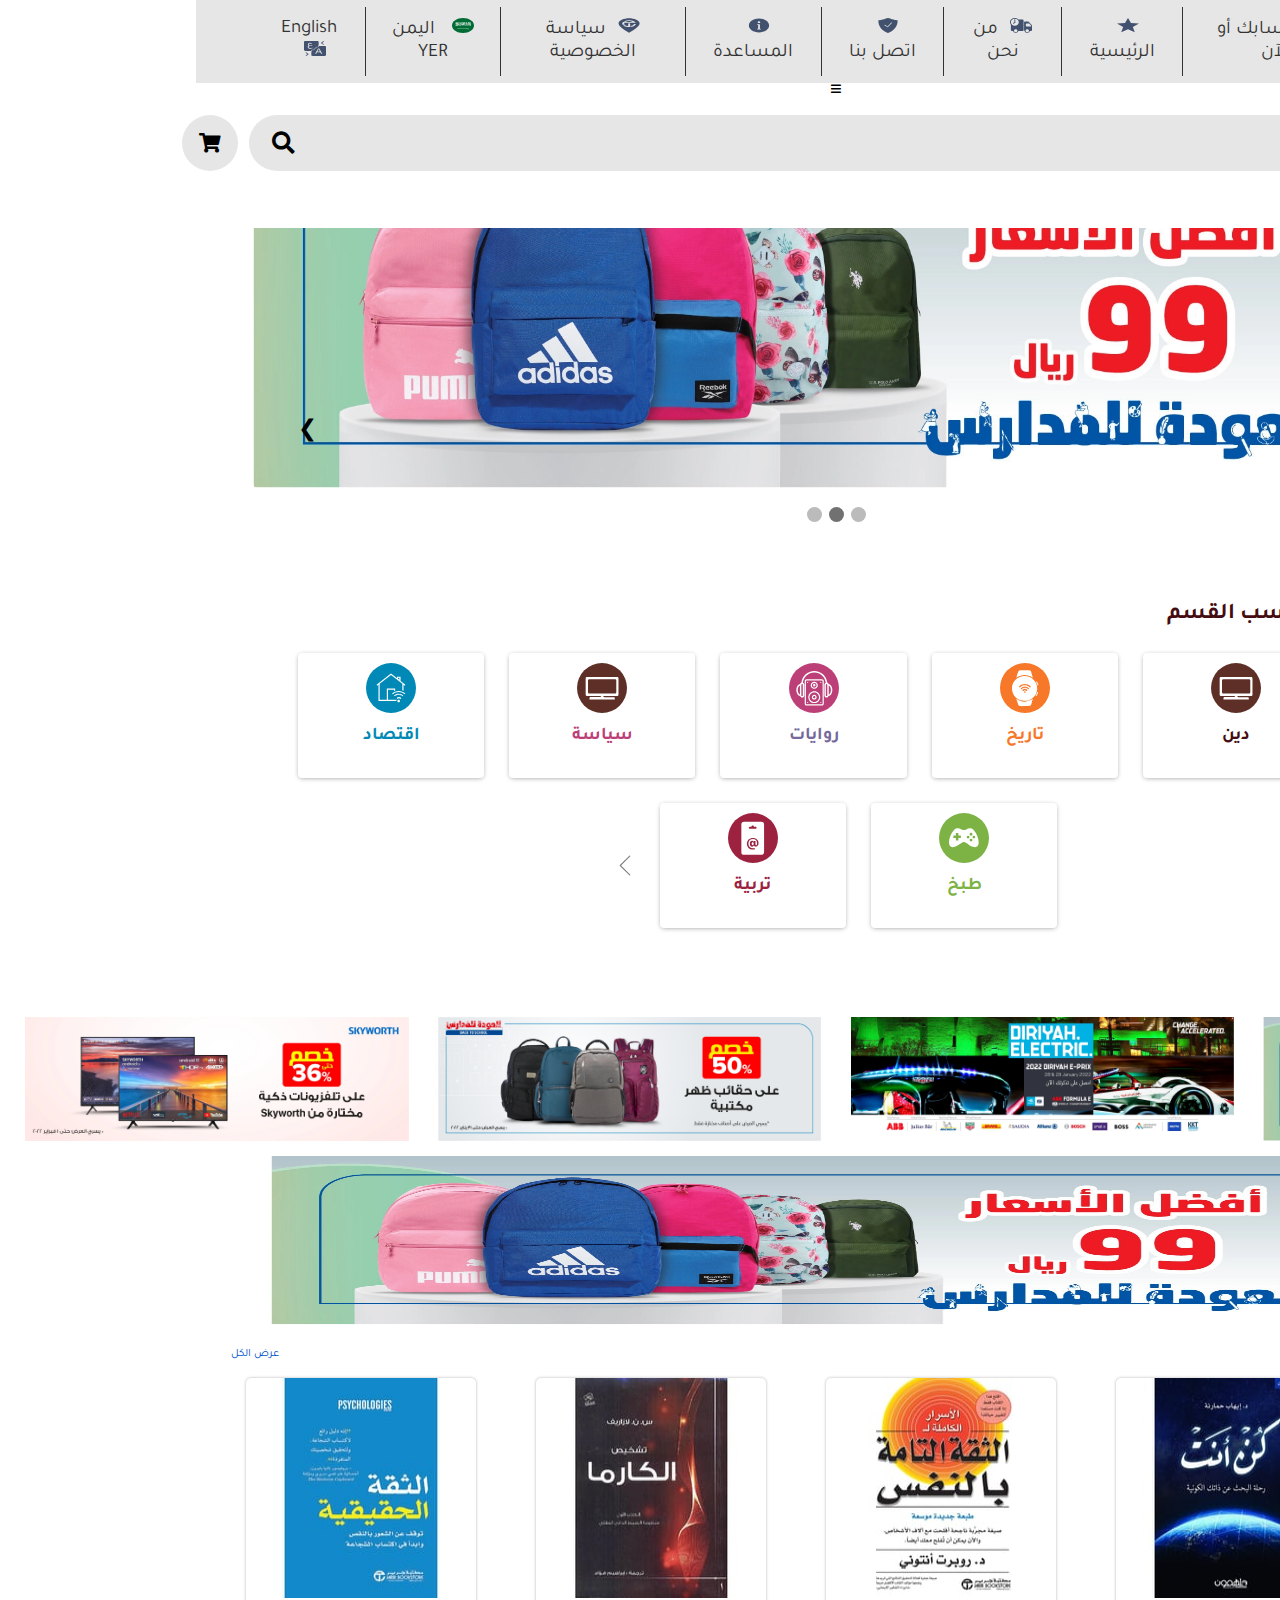
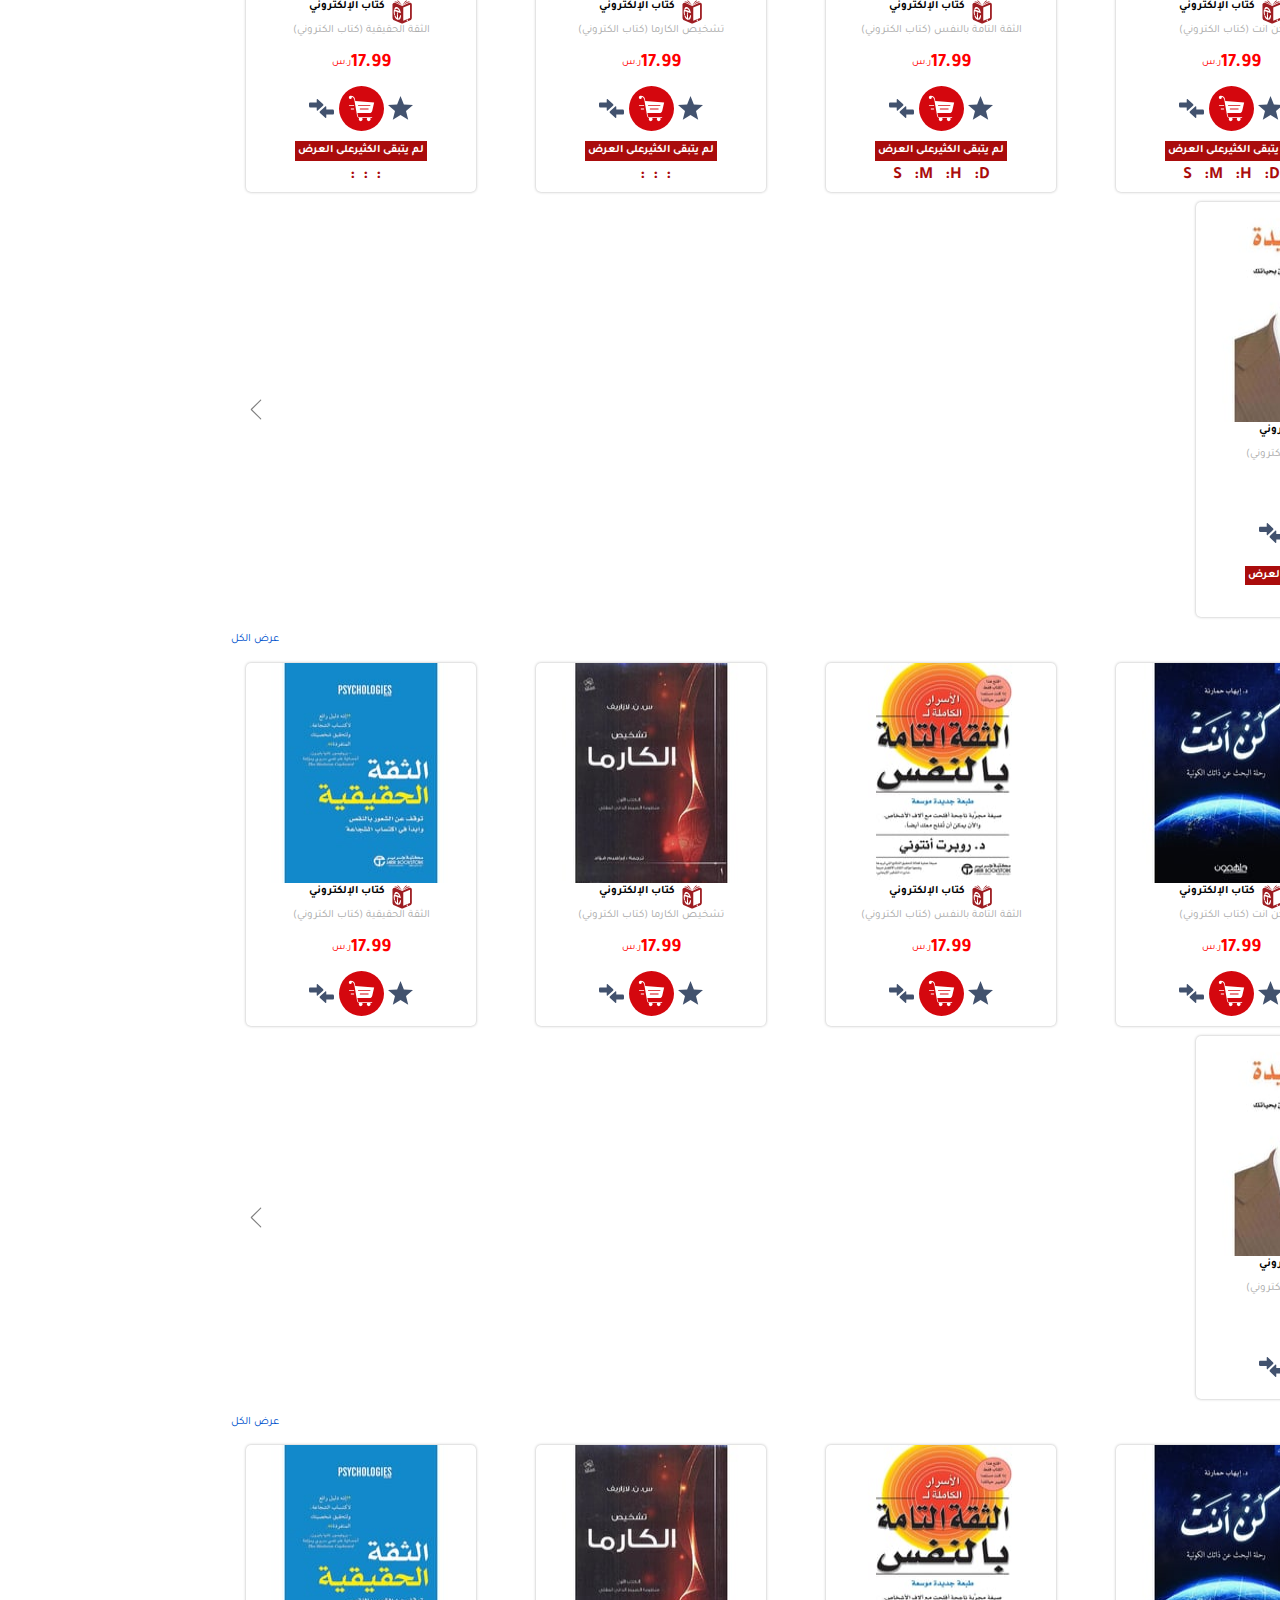
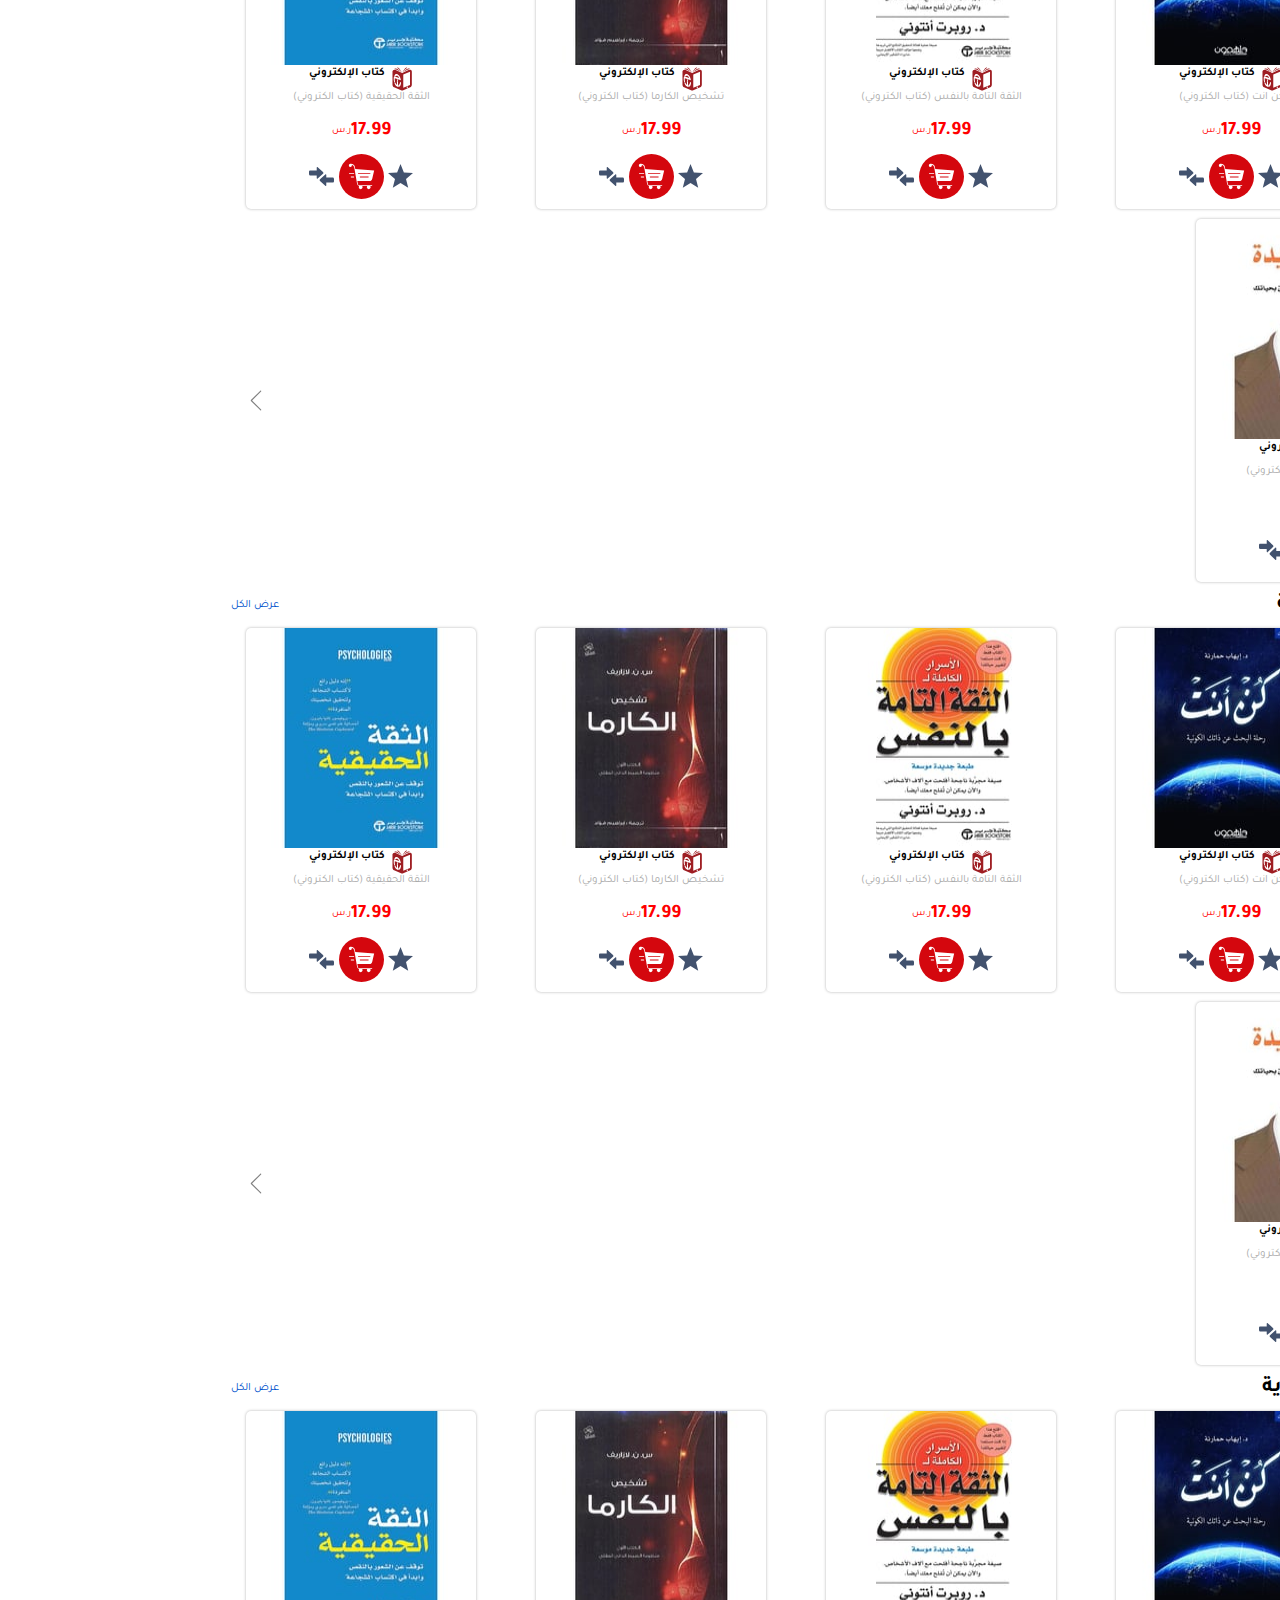
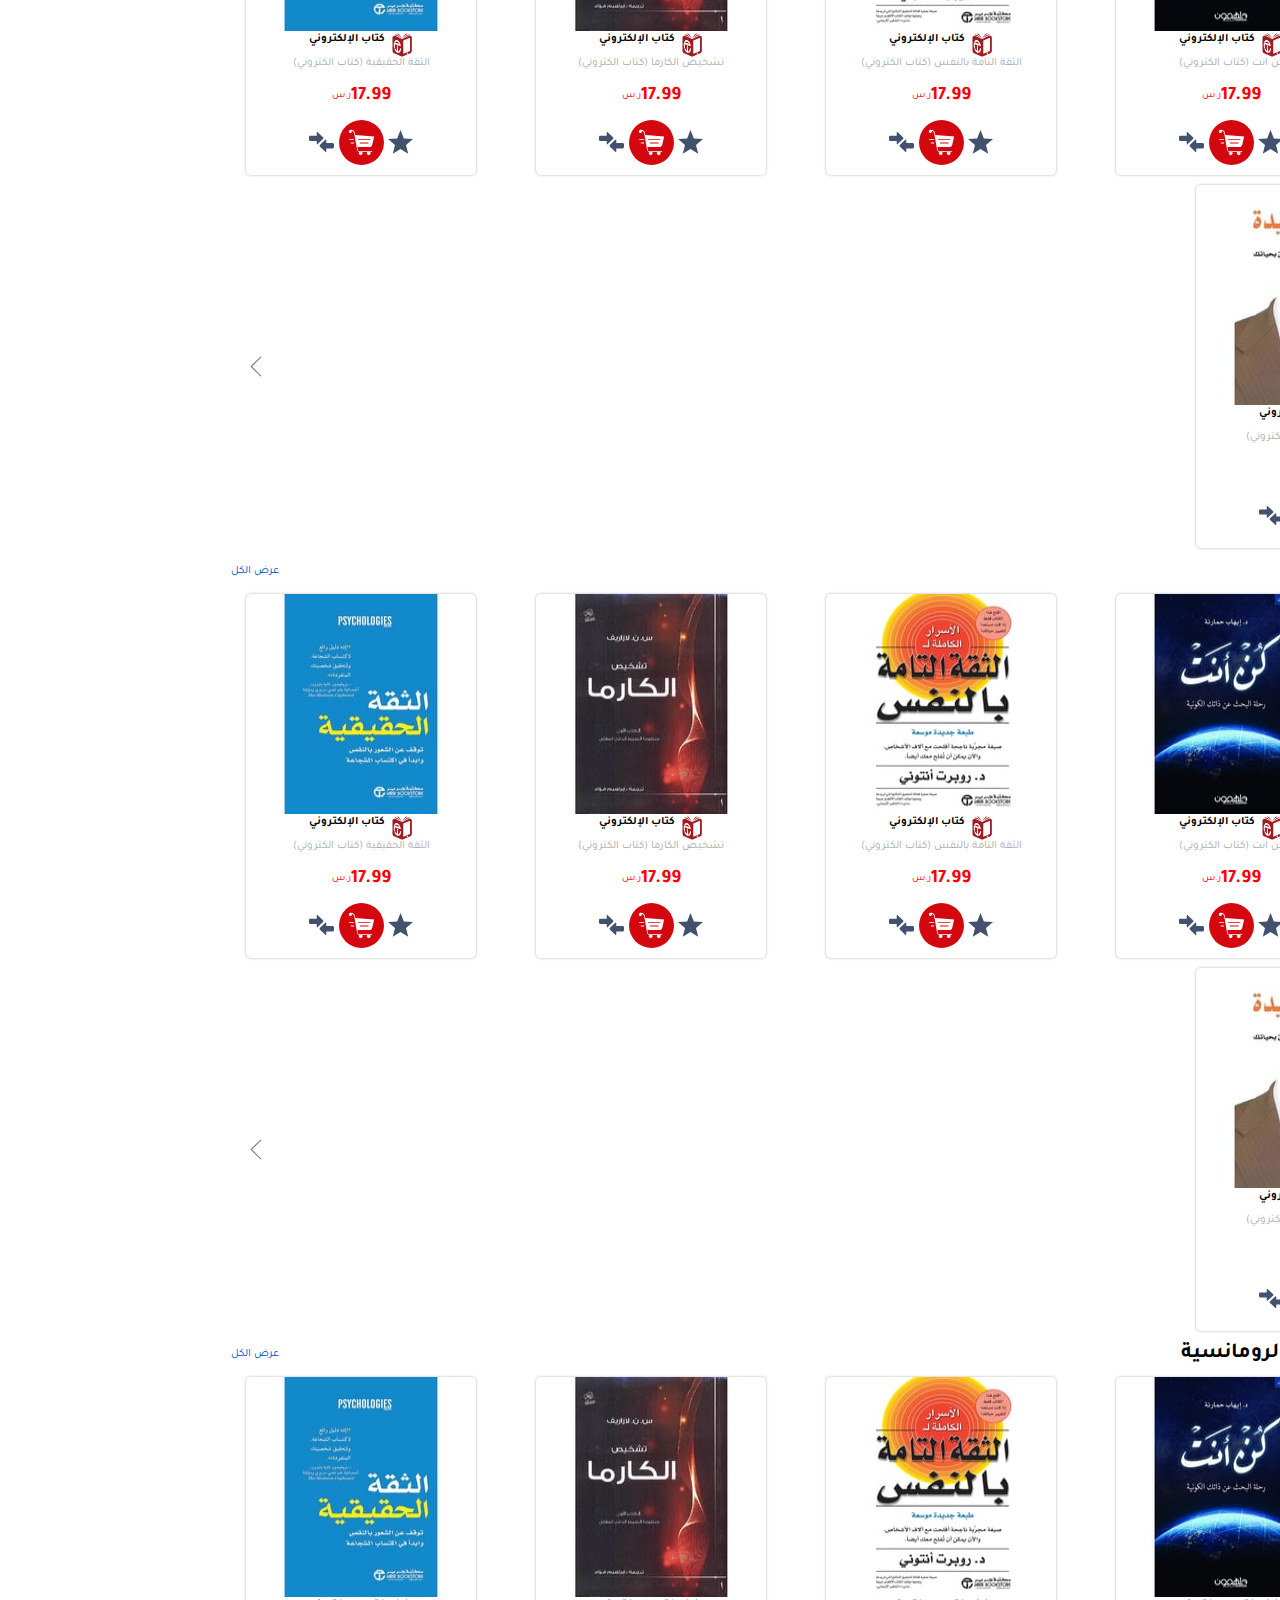
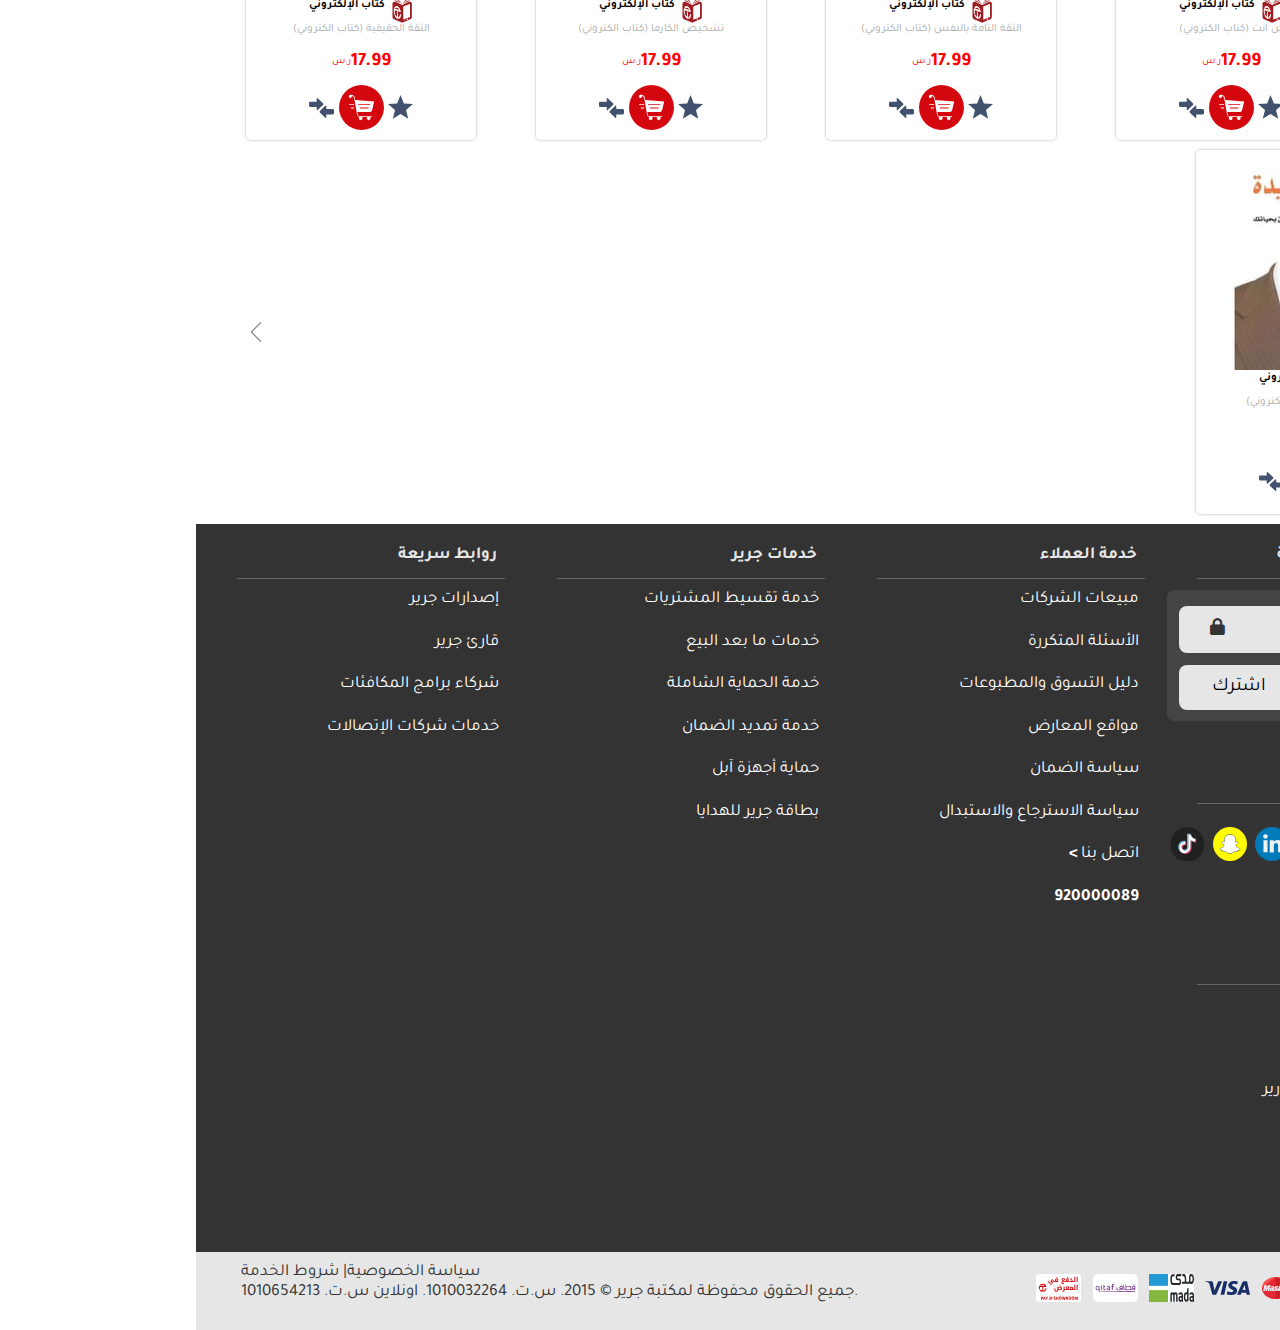
==== commit 99753188: "js slider" ====
--- a/index.html
+++ b/index.html
@@ -10,15 +10,17 @@
       rel="stylesheet"
       href="https://cdnjs.cloudflare.com/ajax/libs/font-awesome/6.0.0-beta3/css/all.min.css"
     />
+
     <link
       rel="stylesheet"
       href="https://cdnjs.cloudflare.com/ajax/libs/font-awesome/5.15.3/css/all.min.css"
     />
 
     <!-- custom css file link  -->
+    <link rel="stylesheet" href="css/hom.css" />
     <link rel="stylesheet" href="css/sing.css" />
     <link rel="stylesheet" href="css/style.css" />
-    <link rel="stylesheet" href="css/hom.css" />
+    <link rel="stylesheet" href="css/slide.css" />
     <!-- <link rel="stylesheet" href="slider.css" /> -->
   </head>
   <body>
@@ -54,6 +56,9 @@
           >English<img src="img/svg/svgexport-14.svg" class="nav_icon"
         /></a>
       </nav>
+      <div class="icons">
+        <div id="menu-btn" class="fas fa-bars"></div>
+      </div>
       <div class="lose">
         <a href="#" class="logo"><img src="img/logo.PNG" alt="logo" /> </a>
         <form action="">
@@ -69,17 +74,14 @@
     <!-- header section ends -->
     <main class="main">
       <!-- Login Model -->
-      <section id="idlogin" class="modal">
+      <section id="idlogin" class="login modal">
         <form class="modal-content animate" action=" " method="post">
           <h2>تسجيل الدخول</h2>
           <hr />
           <div class="close-container">
             <span
               onclick="document.getElementById('idlogin').style.display='none'"
-              class="close"
-              title=" أغلق الفورم"
-              >&times;</span
-            >
+              class="close" title=" أغلق الفورم">&times;</span>
           </div>
 
           <div class="container">
@@ -106,7 +108,7 @@
             <button
               type="button" id="sing" class="singation"
               onclick="document.getElementById('idlogin').style.display='none';
-              document.getElementById('show-singUp').style.display='block';" >
+              document.getElementById('idsing').style.display='block';" >
               انشاء حساب جديد
             </button>
           </div>
@@ -115,80 +117,26 @@
       <!-- End LogIn -->
 
       <!-- singUp Model -->
-      <!-- <section> -->
-        <section id="idsing" class="modal">
-          <span
-            onclick="document.getElementById('idsing').style.display='none'"
-            class="close3"
-            title="Close Modal"> &times;</span
-          >
+      <section id="idsing" class="singup modal">
+        <form action="" class="modal-content animate">
           <h2>إنشاء حساب</h2>
-
-      <form action="">
-        <div class="phone-number">
-          <input type="number" name="" placeholder="رقم الجوال" id="phone" />
-          <select name="countryCode" id="countryCode">
-            <option data- value="+970">+970</option>
-            <option style="background-image: url(imgs/svg/country.svg)">
-              +970
-            </option>
-          </select>
-        </div>
-        <p>سوف نرسل لك <strong>رمز التحقق عن طريق رسالة نصية</strong></p>
-
-        <button class="btn">إرسال رمز التحقق</button>
-        <input type="text" name="" placeholder="الإسم الأول" id="" />
-        <input type="text" name="" placeholder="أسم العائلة" id="" />
-        <input type="email" name="" placeholder="البريد الإلكتروني" id="" />
-        <input
-          type="email"
-          name=""
-          placeholder="تأكيد البريد الإلكتروني"
-          id=""
-        />
-        <input type="text" name="" placeholder="كلمة المرور" id="" />
-
-        <div class="check">
-          <input type="checkbox" name="agree" id="" />
-          <label for="agree">أوافق علي <a href="">الشروط والاحكام</a></label>
-        </div>
-        <div class="check">
-          <input type="checkbox" name="email-post-signIn" id="" />
-          <label for="agree">التسجيل للإنضمام للنشرة الإخبارية</label>
-        </div>
-        <input type="submit" class="btn" value="إنشاء حساب" />
-     
-              <button class="sign_btn3">إنشاء حساب</button>
-              <div class="container2">
-                <p>
-                  لديك حساب؟
-                  <a  style="color: blue; cursor: pointer;" onclick="document.getElementById('idlog').style.display='block'" >تسجيل الدخول<img src="img/svg/svgexport-17.svg"> </a>
-                  <span onclick="document.getElementById('idsing').style.display='none'";
-                    style="color: blue; cursor: pointer"
-                    >تسجيل الدخول<img src="img/svg/svgexport-17.svg"
-                  /></span>
-                </p>
-              </div>
-            </div>
-          </form>
-        </div>
-      </section>
-      <!-- <section  id="show-singUp" class="sing modal">
-        <button><img src="imgs/svg/cancel.svg" alt="" /></button>
-        <h2>إنشاء حساب</h2>
-  
-        <form action="">
+          <hr>
+          <div class="close-container">
+            <span
+              onclick="document.getElementById('idsing').style.display='none'"
+              class="close" title=" أغلق الفورم">&times;</span>
+          </div>
           <div class="phone-number">
             <input type="number" name="" placeholder="رقم الجوال" id="phone" />
             <select name="countryCode" id="countryCode">
               <option data- value="+970">+970</option>
-              <option style="background-image: url(imgs/svg/country.svg)">
+              <option style="background-image: url(img/svg/country.svg)">
                 +970
               </option>
             </select>
           </div>
           <p>سوف نرسل لك <strong>رمز التحقق عن طريق رسالة نصية</strong></p>
-  
+
           <button class="btn">إرسال رمز التحقق</button>
           <input type="text" name="" placeholder="الإسم الأول" id="" />
           <input type="text" name="" placeholder="أسم العائلة" id="" />
@@ -200,65 +148,84 @@
             id=""
           />
           <input type="text" name="" placeholder="كلمة المرور" id="" />
-  
+
           <div class="check">
-            <input type="checkbox" name="agree" id="" />
+            <input type="checkbox" name="agree" id="" checked/>
             <label for="agree">أوافق علي <a href="">الشروط والاحكام</a></label>
           </div>
           <div class="check">
-            <input type="checkbox" name="email-post-signIn" id="" />
+            <input type="checkbox" name="email-post-signIn" id="" checked/>
             <label for="agree">التسجيل للإنضمام للنشرة الإخبارية</label>
           </div>
-          <input type="submit" class="btn" value="إنشاء حساب" />
+            <input type="submit" class="btn" value="إنشاء حساب" />
+      
+                <button class="sign_btn3">إنشاء حساب</button>
+                <div class="container2">
+                  <p>
+                    لديك حساب؟
+                    <a  style="color: blue; cursor: pointer;" onclick="document.getElementById('idsing').style.display='none'; 
+                    document.getElementById('idlogin').style.display='block'" >
+                      تسجيل الدخول<img src="img/svg/svgexport-17.svg"> </a>
+                  
+                  </p>
+                </div>
+            
+            </div>
         </form>
-  
-        <p class="sing">
-          لديك حساب ؟
-          <a href="">
-            تسجيل الدخول <img src="imgs/svg/rightArrowBlue.svg" alt=""
-          /></a>
-        </p>
-       
-      </section> -->
+      </section>
       <!-- End singUp -->
       
       <!-- slider start -->
-      <section class="slider-container">
-        <div class="slider">
-          <div class="slides">
-            <div id="slides__1" class="slide">
-              <img src="img/slider_img.webp" />
-              <a class="slide__prev" href="#slides__4" title="Next"></a>
-              <a class="slide__next" href="#slides__2" title="Next"></a>
-            </div>
-            <div id="slides__2" class="slide">
-              <a class="slide__prev" href="#slides__1" title="Prev"></a>
-              <a class="slide__next" href="#slides__3" title="Next"></a>
-              <img src="img/slider_img2.webp" />
-            </div>
-            <div id="slides__3" class="slide">
-              <a class="slide__prev" href="#slides__2" title="Prev"></a>
-              <a class="slide__next" href="#slides__4" title="Next"></a>
-              <img src="img/slider_img3.jpg" />
-            </div>
-            <div id="slides__4" class="slide">
-              <a class="slide__prev" href="#slides__3" title="Prev"></a>
-              <a class="slide__next" href="#slides__1" title="Next"></a>
-              <img src="img/slider_img4.webp" />
-            </div>
-          </div>
-          <div class="slider__nav">
-            <a class="slider__navlink" href="#slides__1"></a>
-            <a class="slider__navlink" href="#slides__2"></a>
-            <a class="slider__navlink" href="#slides__3"></a>
-            <a class="slider__navlink" href="#slides__4"></a>
-          </div>
-        </div>
+      <section>
+        <div class="slideshow-container">
+
+                <div class="mySlides fade">
+              
+                  <img src="img/slider_img2.webp" style="width:100%">
+                  
+                </div>
+                
+                <div class="mySlides fade">
+          
+                  <img src="img/slider_img.webp" style="width:100%">
+                 
+                </div>
+                
+                <div class="mySlides fade">
+                
+                  <img src="img/slider_img3.jpg" style="width:100%">
+                 
+                </div>
+                
+                    <!-- <a class="prev" onclick="plusSlides_he(+1)">&#10094;</a>
+                    <a class="next" onclick="plusSlides_he(1)">&#10095;</a> -->
+
+
+
+                    <div class="leftslid" onclick="plusSlides_he(+1)">
+                       
+                        &#10095;
+                      </div>
+                      <div class="rightslid" onclick="plusSlides_he(1)">
+                        &#10094;
+                         
+                      </div>
+
+
+               
+                </div>
+                <br>
+                
+                <div style="text-align:center">
+                  <span class="dot" onclick="currentSlide_he(1)"></span> 
+                  <span class="dot" onclick="currentSlide_he(2)"></span> 
+                  <span class="dot" onclick="currentSlide_he(3)"></span> 
+                </div>
+                
       </section>
       <!-- slider end -->
 
-      <!-- silder2 -->
-   
+      
       <!-- home -->
         <section class="book-types">
           <h3 class="sec-title"> تصفح حسب القسم</h3>
@@ -317,28 +284,31 @@
             <a href="">عرض الكل</a>
           </div>
           <div class="offers">
+            
             <img src="img/svg/rightArrow.svg" alt="" class="navgo"/>
             <!-- ------ offer 1 ------ -->
             <div class="offer">
+            <!-- -->
+              <img src="img/books/beYou.jpg" alt="" />
+              <div class="type">
+                <img src="img/svg/bookRed.svg" alt="" />
+                <span>كتاب الإلكتروني</span>
+              </div>
+              <p class="title">كن انت (كتاب الكتروني)</p>
+  
+              <div class="price">
+                <p>17.99</p>
+                <p>ر.س</p>
+              </div>
+              <p class="other"></p>
+  
+              <div class="options">
+                <img src="img/svg/star.svg" alt="" />
+                <img src="img/svg/cartRed.svg" alt="" />
+                <img src="img/svg/inverseDirectionArrows.svg" alt="" />
+              </div>
+              
               <span class="alert"> لم يتبقى الكثيرعلى العرض</span>
-              <img src="img/books/beYou.jpg" alt="" />
-              <div class="type">
-                <img src="img/svg/bookRed.svg" alt="" />
-                <span>كتاب الإلكتروني</span>
-              </div>
-              <p class="title">كن انت (كتاب الكتروني)</p>
-  
-              <div class="price">
-                <p>17.99</p>
-                <p>ر.س</p>
-              </div>
-              <p class="other"></p>
-  
-              <div class="options">
-                <img src="img/svg/star.svg" alt="" />
-                <img src="img/svg/cartRed.svg" alt="" />
-                <img src="img/svg/inverseDirectionArrows.svg" alt="" />
-              </div>
               <div class="counter-container">
                D <div id="days"></div>
                 :&nbsp;&nbsp; 
@@ -353,23 +323,24 @@
   
             <!-- ------ offer 2 ------ -->
             <div class="offer">
+            <!-- -->
+              <img src="img/books/fullSelfTrust.jpg" alt="" />
+              <div class="type">
+                <img src="img/svg/bookRed.svg" alt="" />
+                <span>كتاب الإلكتروني</span>
+              </div>
+              <p class="title">الثقة التامة بالنفس (كتاب الكتروني)</p>
+              <div class="price">
+                <p>17.99</p>
+                <p>ر.س</p>
+              </div>
+              <p class="other"></p>
+              <div class="options">
+                <img src="img/svg/star.svg" alt="" />
+                <img src="img/svg/cartRed.svg" alt="" />
+                <img src="img/svg/inverseDirectionArrows.svg" alt="" />
+              </div>
               <span class="alert"> لم يتبقى الكثيرعلى العرض</span>
-              <img src="img/books/fullSelfTrust.jpg" alt="" />
-              <div class="type">
-                <img src="img/svg/bookRed.svg" alt="" />
-                <span>كتاب الإلكتروني</span>
-              </div>
-              <p class="title">الثقة التامة بالنفس (كتاب الكتروني)</p>
-              <div class="price">
-                <p>17.99</p>
-                <p>ر.س</p>
-              </div>
-              <p class="other"></p>
-              <div class="options">
-                <img src="img/svg/star.svg" alt="" />
-                <img src="img/svg/cartRed.svg" alt="" />
-                <img src="img/svg/inverseDirectionArrows.svg" alt="" />
-              </div>
               <div class="counter-container">
                 D <div id="days2"></div>
                  :&nbsp;&nbsp; 
@@ -383,28 +354,29 @@
   
             <!-- ------ offer 3 ------ -->
             <div class="offer">
+            <!-- -->
+              <img src="img/books/karmaDiagnosis.jpg" alt="" />
+  
+              <div class="type">
+                <img src="img/svg/bookRed.svg" alt="" />
+                <span>كتاب الإلكتروني</span>
+              </div>
+  
+              <p class="title">تشخيص الكارما (كتاب الكتروني)</p>
+  
+              <div class="price">
+                <p>17.99</p>
+                <p>ر.س</p>
+              </div>
+  
+              <p class="other"></p>
+  
+              <div class="options">
+                <img src="img/svg/star.svg" alt="" />
+                <img src="img/svg/cartRed.svg" alt="" />
+                <img src="img/svg/inverseDirectionArrows.svg" alt="" />
+              </div>
               <span class="alert"> لم يتبقى الكثيرعلى العرض</span>
-              <img src="img/books/karmaDiagnosis.jpg" alt="" />
-  
-              <div class="type">
-                <img src="img/svg/bookRed.svg" alt="" />
-                <span>كتاب الإلكتروني</span>
-              </div>
-  
-              <p class="title">تشخيص الكارما (كتاب الكتروني)</p>
-  
-              <div class="price">
-                <p>17.99</p>
-                <p>ر.س</p>
-              </div>
-  
-              <p class="other"></p>
-  
-              <div class="options">
-                <img src="img/svg/star.svg" alt="" />
-                <img src="img/svg/cartRed.svg" alt="" />
-                <img src="img/svg/inverseDirectionArrows.svg" alt="" />
-              </div>
               <div class="counter-container">
                 <div id="days3"></div>
                 :&nbsp;&nbsp;
@@ -418,28 +390,29 @@
   
             <!-- ------ offer 4 ------ -->
             <div class="offer">
+            <!-- -->
+              <img src="img/books/realConfidence.jpg" alt="" />
+  
+              <div class="type">
+                <img src="img/svg/bookRed.svg" alt="" />
+                <span>كتاب الإلكتروني</span>
+              </div>
+  
+              <p class="title">الثقة الحقيقية (كتاب الكتروني)</p>
+  
+              <div class="price">
+                <p>17.99</p>
+                <p>ر.س</p>
+              </div>
+  
+              <p class="other"></p>
+  
+              <div class="options">
+                <img src="img/svg/star.svg" alt="" />
+                <img src="img/svg/cartRed.svg" alt="" />
+                <img src="img/svg/inverseDirectionArrows.svg" alt="" />
+              </div>
               <span class="alert"> لم يتبقى الكثيرعلى العرض</span>
-              <img src="img/books/realConfidence.jpg" alt="" />
-  
-              <div class="type">
-                <img src="img/svg/bookRed.svg" alt="" />
-                <span>كتاب الإلكتروني</span>
-              </div>
-  
-              <p class="title">الثقة الحقيقية (كتاب الكتروني)</p>
-  
-              <div class="price">
-                <p>17.99</p>
-                <p>ر.س</p>
-              </div>
-  
-              <p class="other"></p>
-  
-              <div class="options">
-                <img src="img/svg/star.svg" alt="" />
-                <img src="img/svg/cartRed.svg" alt="" />
-                <img src="img/svg/inverseDirectionArrows.svg" alt="" />
-              </div>
               <div class="counter-container">
                 <div id="days4"></div>
                 :&nbsp;&nbsp;
@@ -453,27 +426,28 @@
   
             <!-- ------ offer 5 ------ -->
             <div class="offer">
+            <!-- -->
+              <img src="img/books/yourNewSelf.jpg" alt="" />
+  
+              <div class="type">
+                <img src="img/svg/bookRed.svg" alt="" />
+                <span>كتاب الإلكتروني</span>
+              </div>
+  
+              <p class="title">ذاتك الجديدة (كتاب الكتروني)</p>
+  
+              <div class="price">
+                <p>17.99</p>
+                <p>ر.س</p>
+              </div>
+  
+              <p class="other"></p>
+              <div class="options">
+                <img src="img/svg/star.svg" alt="" />
+                <img src="img/svg/cartRed.svg" alt="" />
+                <img src="img/svg/inverseDirectionArrows.svg" alt="" />
+              </div>
               <span class="alert"> لم يتبقى الكثيرعلى العرض</span>
-              <img src="img/books/yourNewSelf.jpg" alt="" />
-  
-              <div class="type">
-                <img src="img/svg/bookRed.svg" alt="" />
-                <span>كتاب الإلكتروني</span>
-              </div>
-  
-              <p class="title">ذاتك الجديدة (كتاب الكتروني)</p>
-  
-              <div class="price">
-                <p>17.99</p>
-                <p>ر.س</p>
-              </div>
-  
-              <p class="other"></p>
-              <div class="options">
-                <img src="img/svg/star.svg" alt="" />
-                <img src="img/svg/cartRed.svg" alt="" />
-                <img src="img/svg/inverseDirectionArrows.svg" alt="" />
-              </div>
               <div class="counter-container">
                 <div id="days5"></div>
                 :&nbsp;&nbsp;
@@ -503,7 +477,7 @@
             <img src="img/svg/rightArrow.svg" alt="" class="navgo"/>
             <!-- ------ offer 1 ------ -->
             <div class="offer">
-              <span class="alert"> لم يتبقى الكثيرعلى العرض</span>
+            <!-- -->
               <img src="img/books/beYou.jpg" alt="" />
               <div class="type">
                 <img src="img/svg/bookRed.svg" alt="" />
@@ -522,20 +496,11 @@
                 <img src="img/svg/cartRed.svg" alt="" />
                 <img src="img/svg/inverseDirectionArrows.svg" alt="" />
               </div>
-              <div class="counter-container">
-                <div id="days"></div>
-                :&nbsp;&nbsp;
-                <div id="hours"></div>
-                :&nbsp;&nbsp;
-                <div id="minutes"></div>
-                :&nbsp;&nbsp;
-                <div id="seconds"></div>
-              </div>
             </div>
   
             <!-- ------ offer 2 ------ -->
             <div class="offer">
-              <span class="alert"> لم يتبقى الكثيرعلى العرض</span>
+            <!-- -->
               <img src="img/books/fullSelfTrust.jpg" alt="" />
               <div class="type">
                 <img src="img/svg/bookRed.svg" alt="" />
@@ -557,7 +522,7 @@
   
             <!-- ------ offer 3 ------ -->
             <div class="offer">
-              <span class="alert"> لم يتبقى الكثيرعلى العرض</span>
+            <!-- -->
               <img src="img/books/karmaDiagnosis.jpg" alt="" />
   
               <div class="type">
@@ -579,20 +544,11 @@
                 <img src="img/svg/cartRed.svg" alt="" />
                 <img src="img/svg/inverseDirectionArrows.svg" alt="" />
               </div>
-              <div class="counter-container">
-                <div id="days3"></div>
-                :&nbsp;&nbsp;
-                <div id="hours3"></div>
-                :&nbsp;&nbsp;
-                <div id="minutes3"></div>
-                :&nbsp;&nbsp;
-                <div id="seconds3"></div>
-              </div>
             </div>
   
             <!-- ------ offer 4 ------ -->
             <div class="offer">
-              <span class="alert"> لم يتبقى الكثيرعلى العرض</span>
+            <!-- -->
               <img src="img/books/realConfidence.jpg" alt="" />
   
               <div class="type">
@@ -614,20 +570,11 @@
                 <img src="img/svg/cartRed.svg" alt="" />
                 <img src="img/svg/inverseDirectionArrows.svg" alt="" />
               </div>
-              <div class="counter-container">
-                <div id="days4"></div>
-                :&nbsp;&nbsp;
-                <div id="hours4"></div>
-                :&nbsp;&nbsp;
-                <div id="minutes4"></div>
-                :&nbsp;&nbsp;
-                <div id="seconds4"></div>
-              </div>
             </div>
   
             <!-- ------ offer 5 ------ -->
             <div class="offer">
-              <span class="alert"> لم يتبقى الكثيرعلى العرض</span>
+            <!-- -->
               <img src="img/books/yourNewSelf.jpg" alt="" />
   
               <div class="type">
@@ -647,17 +594,7 @@
                 <img src="img/svg/star.svg" alt="" />
                 <img src="img/svg/cartRed.svg" alt="" />
                 <img src="img/svg/inverseDirectionArrows.svg" alt="" />
-              </div>
-              <div class="counter-container">
-                <div id="days5"></div>
-                :&nbsp;&nbsp;
-                <div id="hours5"></div>
-                :&nbsp;&nbsp;
-                <div id="minutes5"></div>
-                :&nbsp;&nbsp;
-                <div id="seconds5"></div>
-              </div>
-            </div>
+              </div>   </div>
             <img
             src="img/svg/rightArrow.svg"
             style="transform: rotateY(180deg)"
@@ -677,7 +614,7 @@
             <img src="img/svg/rightArrow.svg" alt="" class="navgo"/>
             <!-- ------ offer 1 ------ -->
             <div class="offer">
-              <span class="alert"> لم يتبقى الكثيرعلى العرض</span>
+            <!-- -->
               <img src="img/books/beYou.jpg" alt="" />
               <div class="type">
                 <img src="img/svg/bookRed.svg" alt="" />
@@ -696,20 +633,11 @@
                 <img src="img/svg/cartRed.svg" alt="" />
                 <img src="img/svg/inverseDirectionArrows.svg" alt="" />
               </div>
-              <div class="counter-container">
-                <div id="days"></div>
-                :&nbsp;&nbsp;
-                <div id="hours"></div>
-                :&nbsp;&nbsp;
-                <div id="minutes"></div>
-                :&nbsp;&nbsp;
-                <div id="seconds"></div>
-              </div>
             </div>
   
             <!-- ------ offer 2 ------ -->
             <div class="offer">
-              <span class="alert"> لم يتبقى الكثيرعلى العرض</span>
+            <!-- -->
               <img src="img/books/fullSelfTrust.jpg" alt="" />
               <div class="type">
                 <img src="img/svg/bookRed.svg" alt="" />
@@ -731,7 +659,7 @@
   
             <!-- ------ offer 3 ------ -->
             <div class="offer">
-              <span class="alert"> لم يتبقى الكثيرعلى العرض</span>
+            <!-- -->
               <img src="img/books/karmaDiagnosis.jpg" alt="" />
   
               <div class="type">
@@ -753,20 +681,11 @@
                 <img src="img/svg/cartRed.svg" alt="" />
                 <img src="img/svg/inverseDirectionArrows.svg" alt="" />
               </div>
-              <div class="counter-container">
-                <div id="days3"></div>
-                :&nbsp;&nbsp;
-                <div id="hours3"></div>
-                :&nbsp;&nbsp;
-                <div id="minutes3"></div>
-                :&nbsp;&nbsp;
-                <div id="seconds3"></div>
-              </div>
             </div>
   
             <!-- ------ offer 4 ------ -->
             <div class="offer">
-              <span class="alert"> لم يتبقى الكثيرعلى العرض</span>
+            <!-- -->
               <img src="img/books/realConfidence.jpg" alt="" />
   
               <div class="type">
@@ -788,20 +707,11 @@
                 <img src="img/svg/cartRed.svg" alt="" />
                 <img src="img/svg/inverseDirectionArrows.svg" alt="" />
               </div>
-              <div class="counter-container">
-                <div id="days4"></div>
-                :&nbsp;&nbsp;
-                <div id="hours4"></div>
-                :&nbsp;&nbsp;
-                <div id="minutes4"></div>
-                :&nbsp;&nbsp;
-                <div id="seconds4"></div>
-              </div>
             </div>
   
             <!-- ------ offer 5 ------ -->
             <div class="offer">
-              <span class="alert"> لم يتبقى الكثيرعلى العرض</span>
+            <!-- -->
               <img src="img/books/yourNewSelf.jpg" alt="" />
   
               <div class="type">
@@ -821,15 +731,6 @@
                 <img src="img/svg/star.svg" alt="" />
                 <img src="img/svg/cartRed.svg" alt="" />
                 <img src="img/svg/inverseDirectionArrows.svg" alt="" />
-              </div>
-              <div class="counter-container">
-                <div id="days5">D</div>
-                :&nbsp;&nbsp;
-                <div id="hours5">H</div>
-                :&nbsp;&nbsp;
-                <div id="minutes5">M</div>
-                :&nbsp;&nbsp;
-                <div id="seconds5">S</div>
               </div>
             </div>
             <img
@@ -851,7 +752,7 @@
             <img src="img/svg/rightArrow.svg" alt="" class="navgo"/>
             <!-- ------ offer 1 ------ -->
             <div class="offer">
-              <span class="alert"> لم يتبقى الكثيرعلى العرض</span>
+            <!-- -->
               <img src="img/books/beYou.jpg" alt="" />
               <div class="type">
                 <img src="img/svg/bookRed.svg" alt="" />
@@ -870,20 +771,11 @@
                 <img src="img/svg/cartRed.svg" alt="" />
                 <img src="img/svg/inverseDirectionArrows.svg" alt="" />
               </div>
-              <div class="counter-container">
-                <div id="days"></div>
-                :&nbsp;&nbsp;
-                <div id="hours"></div>
-                :&nbsp;&nbsp;
-                <div id="minutes"></div>
-                :&nbsp;&nbsp;
-                <div id="seconds"></div>
-              </div>
             </div>
   
             <!-- ------ offer 2 ------ -->
             <div class="offer">
-              <span class="alert"> لم يتبقى الكثيرعلى العرض</span>
+            <!-- -->
               <img src="img/books/fullSelfTrust.jpg" alt="" />
               <div class="type">
                 <img src="img/svg/bookRed.svg" alt="" />
@@ -905,7 +797,7 @@
   
             <!-- ------ offer 3 ------ -->
             <div class="offer">
-              <span class="alert"> لم يتبقى الكثيرعلى العرض</span>
+            <!-- -->
               <img src="img/books/karmaDiagnosis.jpg" alt="" />
   
               <div class="type">
@@ -927,20 +819,11 @@
                 <img src="img/svg/cartRed.svg" alt="" />
                 <img src="img/svg/inverseDirectionArrows.svg" alt="" />
               </div>
-              <div class="counter-container">
-                <div id="days3"></div>
-                :&nbsp;&nbsp;
-                <div id="hours3"></div>
-                :&nbsp;&nbsp;
-                <div id="minutes3"></div>
-                :&nbsp;&nbsp;
-                <div id="seconds3"></div>
-              </div>
             </div>
   
             <!-- ------ offer 4 ------ -->
             <div class="offer">
-              <span class="alert"> لم يتبقى الكثيرعلى العرض</span>
+            <!-- -->
               <img src="img/books/realConfidence.jpg" alt="" />
   
               <div class="type">
@@ -962,20 +845,11 @@
                 <img src="img/svg/cartRed.svg" alt="" />
                 <img src="img/svg/inverseDirectionArrows.svg" alt="" />
               </div>
-              <div class="counter-container">
-                <div id="days4"></div>
-                :&nbsp;&nbsp;
-                <div id="hours4"></div>
-                :&nbsp;&nbsp;
-                <div id="minutes4"></div>
-                :&nbsp;&nbsp;
-                <div id="seconds4"></div>
-              </div>
             </div>
   
             <!-- ------ offer 5 ------ -->
             <div class="offer">
-              <span class="alert"> لم يتبقى الكثيرعلى العرض</span>
+            <!-- -->
               <img src="img/books/yourNewSelf.jpg" alt="" />
   
               <div class="type">
@@ -996,15 +870,7 @@
                 <img src="img/svg/cartRed.svg" alt="" />
                 <img src="img/svg/inverseDirectionArrows.svg" alt="" />
               </div>
-              <div class="counter-container">
-                <div id="days5"></div>
-                :&nbsp;&nbsp;
-                <div id="hours5"></div>
-                :&nbsp;&nbsp;
-                <div id="minutes5"></div>
-                :&nbsp;&nbsp;
-                <div id="seconds5"></div>
-              </div>
+             
             </div>
             <img
             src="img/svg/rightArrow.svg"
@@ -1026,7 +892,7 @@
             <img src="img/svg/rightArrow.svg" alt="" class="navgo"/>
             <!-- ------ offer 1 ------ -->
             <div class="offer">
-              <span class="alert"> لم يتبقى الكثيرعلى العرض</span>
+            <!-- -->
               <img src="img/books/beYou.jpg" alt="" />
               <div class="type">
                 <img src="img/svg/bookRed.svg" alt="" />
@@ -1045,20 +911,12 @@
                 <img src="img/svg/cartRed.svg" alt="" />
                 <img src="img/svg/inverseDirectionArrows.svg" alt="" />
               </div>
-              <div class="counter-container">
-                <div id="days"></div>
-                :&nbsp;&nbsp;
-                <div id="hours"></div>
-                :&nbsp;&nbsp;
-                <div id="minutes"></div>
-                :&nbsp;&nbsp;
-                <div id="seconds"></div>
-              </div>
+             
             </div>
   
             <!-- ------ offer 2 ------ -->
             <div class="offer">
-              <span class="alert"> لم يتبقى الكثيرعلى العرض</span>
+            <!-- -->
               <img src="img/books/fullSelfTrust.jpg" alt="" />
               <div class="type">
                 <img src="img/svg/bookRed.svg" alt="" />
@@ -1080,7 +938,7 @@
   
             <!-- ------ offer 3 ------ -->
             <div class="offer">
-              <span class="alert"> لم يتبقى الكثيرعلى العرض</span>
+            <!-- -->
               <img src="img/books/karmaDiagnosis.jpg" alt="" />
   
               <div class="type">
@@ -1102,20 +960,12 @@
                 <img src="img/svg/cartRed.svg" alt="" />
                 <img src="img/svg/inverseDirectionArrows.svg" alt="" />
               </div>
-              <div class="counter-container">
-                <div id="days3"></div>
-                :&nbsp;&nbsp;
-                <div id="hours3"></div>
-                :&nbsp;&nbsp;
-                <div id="minutes3"></div>
-                :&nbsp;&nbsp;
-                <div id="seconds3"></div>
-              </div>
+           
             </div>
   
             <!-- ------ offer 4 ------ -->
             <div class="offer">
-              <span class="alert"> لم يتبقى الكثيرعلى العرض</span>
+            <!-- -->
               <img src="img/books/realConfidence.jpg" alt="" />
   
               <div class="type">
@@ -1137,20 +987,12 @@
                 <img src="img/svg/cartRed.svg" alt="" />
                 <img src="img/svg/inverseDirectionArrows.svg" alt="" />
               </div>
-              <div class="counter-container">
-                <div id="days4"></div>
-                :&nbsp;&nbsp;
-                <div id="hours4"></div>
-                :&nbsp;&nbsp;
-                <div id="minutes4"></div>
-                :&nbsp;&nbsp;
-                <div id="seconds4"></div>
-              </div>
+             
             </div>
   
             <!-- ------ offer 5 ------ -->
             <div class="offer">
-              <span class="alert"> لم يتبقى الكثيرعلى العرض</span>
+            <!-- -->
               <img src="img/books/yourNewSelf.jpg" alt="" />
   
               <div class="type">
@@ -1171,15 +1013,7 @@
                 <img src="img/svg/cartRed.svg" alt="" />
                 <img src="img/svg/inverseDirectionArrows.svg" alt="" />
               </div>
-              <div class="counter-container">
-                <div id="days5"></div>
-                :&nbsp;&nbsp;
-                <div id="hours5"></div>
-                :&nbsp;&nbsp;
-                <div id="minutes5"></div>
-                :&nbsp;&nbsp;
-                <div id="seconds5"></div>
-              </div>
+              
             </div>
             <img
             src="img/svg/rightArrow.svg"
@@ -1200,7 +1034,7 @@
             <img src="img/svg/rightArrow.svg" alt="" class="navgo"/>
             <!-- ------ offer 1 ------ -->
             <div class="offer">
-              <span class="alert"> لم يتبقى الكثيرعلى العرض</span>
+            <!-- -->
               <img src="img/books/beYou.jpg" alt="" />
               <div class="type">
                 <img src="img/svg/bookRed.svg" alt="" />
@@ -1219,20 +1053,12 @@
                 <img src="img/svg/cartRed.svg" alt="" />
                 <img src="img/svg/inverseDirectionArrows.svg" alt="" />
               </div>
-              <div class="counter-container">
-                <div id="days"></div>
-                :&nbsp;&nbsp;
-                <div id="hours"></div>
-                :&nbsp;&nbsp;
-                <div id="minutes"></div>
-                :&nbsp;&nbsp;
-                <div id="seconds"></div>
-              </div>
+             
             </div>
   
             <!-- ------ offer 2 ------ -->
             <div class="offer">
-              <span class="alert"> لم يتبقى الكثيرعلى العرض</span>
+            <!-- -->
               <img src="img/books/fullSelfTrust.jpg" alt="" />
               <div class="type">
                 <img src="img/svg/bookRed.svg" alt="" />
@@ -1254,7 +1080,7 @@
   
             <!-- ------ offer 3 ------ -->
             <div class="offer">
-              <span class="alert"> لم يتبقى الكثيرعلى العرض</span>
+            <!-- -->
               <img src="img/books/karmaDiagnosis.jpg" alt="" />
   
               <div class="type">
@@ -1276,20 +1102,12 @@
                 <img src="img/svg/cartRed.svg" alt="" />
                 <img src="img/svg/inverseDirectionArrows.svg" alt="" />
               </div>
-              <div class="counter-container">
-                <div id="days3"></div>
-                :&nbsp;&nbsp;
-                <div id="hours3"></div>
-                :&nbsp;&nbsp;
-                <div id="minutes3"></div>
-                :&nbsp;&nbsp;
-                <div id="seconds3"></div>
-              </div>
+             
             </div>
   
             <!-- ------ offer 4 ------ -->
             <div class="offer">
-              <span class="alert"> لم يتبقى الكثيرعلى العرض</span>
+            <!-- -->
               <img src="img/books/realConfidence.jpg" alt="" />
   
               <div class="type">
@@ -1311,20 +1129,12 @@
                 <img src="img/svg/cartRed.svg" alt="" />
                 <img src="img/svg/inverseDirectionArrows.svg" alt="" />
               </div>
-              <div class="counter-container">
-                <div id="days4"></div>
-                :&nbsp;&nbsp;
-                <div id="hours4"></div>
-                :&nbsp;&nbsp;
-                <div id="minutes4"></div>
-                :&nbsp;&nbsp;
-                <div id="seconds4"></div>
-              </div>
+            
             </div>
   
             <!-- ------ offer 5 ------ -->
             <div class="offer">
-              <span class="alert"> لم يتبقى الكثيرعلى العرض</span>
+            <!-- -->
               <img src="img/books/yourNewSelf.jpg" alt="" />
   
               <div class="type">
@@ -1345,15 +1155,7 @@
                 <img src="img/svg/cartRed.svg" alt="" />
                 <img src="img/svg/inverseDirectionArrows.svg" alt="" />
               </div>
-              <div class="counter-container">
-                <div id="days5"></div>
-                :&nbsp;&nbsp;
-                <div id="hours5"></div>
-                :&nbsp;&nbsp;
-                <div id="minutes5"></div>
-                :&nbsp;&nbsp;
-                <div id="seconds5"></div>
-              </div>
+           
             </div>
             <img
             src="img/svg/rightArrow.svg"
@@ -1374,7 +1176,7 @@
             <img src="img/svg/rightArrow.svg" alt="" class="navgo"/>
             <!-- ------ offer 1 ------ -->
             <div class="offer">
-              <span class="alert"> لم يتبقى الكثيرعلى العرض</span>
+            <!-- -->
               <img src="img/books/beYou.jpg" alt="" />
               <div class="type">
                 <img src="img/svg/bookRed.svg" alt="" />
@@ -1393,20 +1195,12 @@
                 <img src="img/svg/cartRed.svg" alt="" />
                 <img src="img/svg/inverseDirectionArrows.svg" alt="" />
               </div>
-              <div class="counter-container">
-                <div id="days"></div>
-                :&nbsp;&nbsp;
-                <div id="hours"></div>
-                :&nbsp;&nbsp;
-                <div id="minutes"></div>
-                :&nbsp;&nbsp;
-                <div id="seconds"></div>
-              </div>
+              
             </div>
   
             <!-- ------ offer 2 ------ -->
             <div class="offer">
-              <span class="alert"> لم يتبقى الكثيرعلى العرض</span>
+            <!-- -->
               <img src="img/books/fullSelfTrust.jpg" alt="" />
               <div class="type">
                 <img src="img/svg/bookRed.svg" alt="" />
@@ -1428,7 +1222,7 @@
   
             <!-- ------ offer 3 ------ -->
             <div class="offer">
-              <span class="alert"> لم يتبقى الكثيرعلى العرض</span>
+            <!-- -->
               <img src="img/books/karmaDiagnosis.jpg" alt="" />
   
               <div class="type">
@@ -1450,20 +1244,12 @@
                 <img src="img/svg/cartRed.svg" alt="" />
                 <img src="img/svg/inverseDirectionArrows.svg" alt="" />
               </div>
-              <div class="counter-container">
-                <div id="days3"></div>
-                :&nbsp;&nbsp;
-                <div id="hours3"></div>
-                :&nbsp;&nbsp;
-                <div id="minutes3"></div>
-                :&nbsp;&nbsp;
-                <div id="seconds3"></div>
-              </div>
+             
             </div>
   
             <!-- ------ offer 4 ------ -->
             <div class="offer">
-              <span class="alert"> لم يتبقى الكثيرعلى العرض</span>
+            <!-- -->
               <img src="img/books/realConfidence.jpg" alt="" />
   
               <div class="type">
@@ -1485,20 +1271,12 @@
                 <img src="img/svg/cartRed.svg" alt="" />
                 <img src="img/svg/inverseDirectionArrows.svg" alt="" />
               </div>
-              <div class="counter-container">
-                <div id="days4"></div>
-                :&nbsp;&nbsp;
-                <div id="hours4"></div>
-                :&nbsp;&nbsp;
-                <div id="minutes4"></div>
-                :&nbsp;&nbsp;
-                <div id="seconds4"></div>
-              </div>
+             
             </div>
   
             <!-- ------ offer 5 ------ -->
             <div class="offer">
-              <span class="alert"> لم يتبقى الكثيرعلى العرض</span>
+            <!-- -->
               <img src="img/books/yourNewSelf.jpg" alt="" />
   
               <div class="type">
@@ -1519,15 +1297,7 @@
                 <img src="img/svg/cartRed.svg" alt="" />
                 <img src="img/svg/inverseDirectionArrows.svg" alt="" />
               </div>
-              <div class="counter-container">
-                <div id="days5"></div>
-                :&nbsp;&nbsp;
-                <div id="hours5"></div>
-                :&nbsp;&nbsp;
-                <div id="minutes5"></div>
-                :&nbsp;&nbsp;
-                <div id="seconds5"></div>
-              </div>
+              
             </div>
             <img
             src="img/svg/rightArrow.svg"
@@ -1536,13 +1306,6 @@
           </div>
          
         </div>
-    
-  
-
-
-
-
-
     </main>
     <!-- footer section starts  -->
     <footer class="footer">
@@ -1649,5 +1412,6 @@
     <!-- footer section ends -->
 
     <script src="js/app.js"></script>
+    <script src="js/slid.js"></script>
   </body>
 </html>
--- a/css/hom.css
+++ b/css/hom.css
@@ -187,7 +187,12 @@
   } 
   }
   @media (max-width:991px) {
-    .galary  img{
+    .galary .box{
+      display: flex;
+      flex-direction: column;
+      width: 100%;
+    }
+    .galary img,.galary .box img {
       width: 100%;
     }
     .offers,   .typ-container{
@@ -195,6 +200,8 @@
       flex-direction: column;
       align-items: center;
     }
+    
+    
   
   
   }--- a/css/sing.css
+++ b/css/sing.css
@@ -1,17 +1,4 @@
-/* .sing {
-    display: flex;
-    flex-direction: column;
-    justify-content: space-between;
-    text-align: center;
-    width: 43%;
-    margin: auto;
-    transform: translateY(15%);
-    background-color: white;
-    border-radius: 5px;
-    padding-bottom: 20px;
-    
-  } */
-.sing > button {
+/* .sing > button {
     width: 25px;
     height: 25px;
     background-color: #d4050c5e;
@@ -31,23 +18,23 @@
   }
   .sing img {
     max-width: 100%;
-  }
+  } */
 
-  h2 {
+  /* h2 {
     margin-top: 0;
     box-shadow: 0px 12px 3px -13px black;
     padding: 20px;
-  }
+  } */
 
   /* Chrome, Safari, Edge, Opera */
-  input::-webkit-outer-spin-button,
-  input::-webkit-inner-spin-button {
+  .singup input::-webkit-outer-spin-button,
+  .singup input::-webkit-inner-spin-button {
     -webkit-appearance: none;
     margin: 0;
   }
 
   /* Firefox */
-  input[type="number"] {
+  .singup  input[type="number"] {
     -moz-appearance: textfield;
   }
   #countryCode {
@@ -58,7 +45,7 @@
     width: 27%;
     margin-bottom: 5px;
   }
-  .phone-number {
+  .singup .phone-number {
     width: 77%;
     display: flex;
     justify-content: space-between;
@@ -66,16 +53,16 @@
   #phone {
     width: 65%;
   }
-  form {
+  .singup form {
     display: flex;
     flex-direction: column;
     justify-content: space-between;
     align-items: center;
     margin-top: 17px;
   }
-  input[type="number"],
-  input[type="text"],
-  input[type="email"] {
+  .singup  input[type="number"],
+  .singup  input[type="text"],
+  .singup input[type="email"] {
     background-color: #eff2f7;
     border: none;
     margin-bottom: 5px;
@@ -84,15 +71,15 @@
     border-radius: 3px;
     font-size: 1rem;
   }
-  input[type="text"]:focus-visible,
-  input[type="number"]:focus-visible,
-  input[type="email"] {
+  .singup  input[type="text"]:focus-visible,
+  .singup input[type="number"]:focus-visible,
+  .singup input[type="email"] {
     outline: none;
   }
-  .password {
+  .singup .password {
     position: relative;
   }
-  .forgot {
+  .singup .forgot {
     text-decoration: none;
     color: #3e65a2;
     font-weight: bold;
@@ -100,38 +87,40 @@
     top: 8px;
     left: 10px;
   }
-  input[type="text"]::placeholder,
-  input[type="email"]::placeholder {
+  .singup input[type="text"]::placeholder,
+  .singup input[type="email"]::placeholder {
     position: absolute;
     top: 0px;
     right: 3px;
     font-family: "Tajawal", sans-serif;
     font-size: 0.7rem;
   }
-  input[type="number"]::placeholder {
+  .singup input[type="number"]::placeholder {
     font-family: "Tajawal", sans-serif;
   }
-  label {
+  .singup label {
     display: inline-block;
     font-size: 0.8rem;
     color: #b5babc;
   }
-  .check {
+  .singup .check {
     display: flex;
     justify-content: flex-start;
     align-items: center;
     width: 76%;
     margin-top: 3px;
     /* margin-bottom: 5px; */
+  }.singup .check a{
+    color: var(--blue);
   }
-  input[type="checkbox"] {
+  .singup input[type="checkbox"] {
     width: 22px;
     height: 22px;
   }
-  input[type="submit"] {
+  .singup input[type="submit"] {
     margin-top: 7px;
   }
-  .btn {
+  .singup .btn {
     padding: 10px 50px;
     background: #e5e9f4;
     border: none;
@@ -144,7 +133,7 @@
     margin-bottom: 10px;
   }
 
-  p {
+  .singup p {
     font-size: 0.7rem;
     color: #b5babc;
     width: 100%;
@@ -153,7 +142,7 @@
     margin: 0 0 5px;
   }
 
-  .log {
+  .singup .log {
     position: fixed;
     top: 0;
     left: 0;
@@ -166,14 +155,14 @@
     position: absolute;
     z-index: 111;
   }
-  .hide {
+  .singup .hide {
     display: none;
   }
-  p.sing {
+  .singup p.sing {
     font-size: 0.9rem;
     margin: auto;
   }
-  p.sing img {
+  .singup p.sing img {
     width: 11px;
     position: relative;
     top: 2px;
--- a/css/style.css
+++ b/css/style.css
@@ -10,17 +10,6 @@
   --sinput:#e5e9f4;
   --valsing:#eff2f7;
   --blue:#0053ca;
-
-  --color-alt: hsl(var(--hue-color), 69%, 16%);
-  --color-lighter: hsl(var(--hue-color), 3%, 90%);
-  --title-color: hsl(var(--hue-color), 0%, 4%);
-  --text-color: hsl(var(--hue-color), 5%, 100%);
-  --text-color-light: hsl(var(--hue-color), 2%, 60%);
-  --input-color: hsl(var(--hue-color), 70%, 96%);
-  --body-color: hsl(var(--hue-color), 60%, 99%);
-  --container-color: #fff;
-  --body-font: 'Tajawal', sans-serif;
-  --log_font: 'Mea Culpa', cursive;
 }
 
 * {
@@ -40,7 +29,8 @@
 
 
 html {
-  font-size: 62.5%;
+  font-size: 70.5%;
+  /* font-size: 62.5%; */
   overflow-x: hidden;
   scroll-padding-top: 7rem;
   scroll-behavior: smooth;
@@ -165,6 +155,42 @@
   display: flex;
   justify-content: center;
 }
+/* shope button notivacation */
+.icon-button {
+  position: relative;
+  display: flex;
+  align-items: center;
+  justify-content: center;
+  width: 50px;
+  height: 50px;
+  color: #333333;
+  background: #dddddd;
+  border: none;
+  outline: none;
+  border-radius: 50%;
+}
+
+.icon-button:hover {
+  cursor: pointer;
+}
+
+.icon-button:active {
+  background: #cccccc;
+}
+.icon-button__badge {
+  position: absolute;
+  top: -10px;
+  right: -10px;
+  width: 25px;
+  height: 25px;
+  background: red;
+  color: #ffffff;
+  display: flex;
+  justify-content: center;
+  align-items: center;
+  border-radius: 50%;
+}
+
 
 
 .header .navbar a {
@@ -346,8 +372,8 @@
 
 /* LogIn style */
 /* Full-width input fields */
-input[type="text"],
-input[type="password"] {
+.login input[type="text"],
+.login input[type="password"] {
   width: 100%;
   padding: 12px 20px;
   margin: 8px 0;
@@ -358,16 +384,20 @@
   box-sizing: border-box;
 }
 
-hr {
+.login hr , .singup hr{
   color: #ccc;
   background: #ccc;
-  width: 98%;
-}
-h2{
+  width: 100%;
+}
+.login h2, .singup h2{
   text-align: center;
+  padding: 1rem;
+  width: 100%;
+  border-bottom: 1px solid #ccc;
+  margin: 1rem;
 }
 /* Set a style for all buttons */
-button {
+.login button {
   background-color: var(--red);
   color: white;
   padding: 14px 20px;
@@ -379,12 +409,12 @@
   font-size: 1.6rem;
 }
 
-button:hover {
+.login button:hover {
   opacity: 0.8;
 }
 
 /* Extra styles for the create button */
-.singation {
+.login .singation {
   width: 15rem;
   padding: 10px 18px;
   background-color: none;
@@ -494,11 +524,12 @@
 
 /* slide */
 
-.slider-container {
+/* .slider-container {
   display: flex;
   align-items: center;
   justify-content: center;
   width: 100%;
+  
   
 } 
 
@@ -547,7 +578,7 @@
  }
 
   100%  {  transform: translateX(5600px);
- }
+ } */
  /* 0%{
 margin-left: -10%;
  }
@@ -563,8 +594,8 @@
 100%{
   margin-left: -200%;
 } */
-}
-.slide__text {
+/* } */
+/* .slide__text {
   font-size: 40px;
   font-weight: bold;
   justify-content: center;
@@ -632,7 +663,7 @@
   border-radius: 50%;
   background-color: black;
   margin: 0 10px 0 10px;
-}
+} */
 /* counter offer */
 .counter-container {
   display: flex;
@@ -832,7 +863,8 @@
   .lose form {
     width: 25rem;
   }
-  .slider-container{margin-top: 43rem;}
+  .slideshow-container{
+    margin-top: 3rem;}
   .slider__nav{
     bottom: 0;
   }
--- a/css/slide.css
+++ b/css/slide.css
@@ -0,0 +1,126 @@
+/* slide */
+
+.mySlides {
+    display: none
+}
+
+.mySlides img {
+    width: 100%;
+    border-radius: 8px;
+}
+
+
+.slideshow-container {
+    position: relative;
+    width: 100%;
+    height: 100%;
+    margin-top: 10rem;
+
+}
+
+.rightleft {
+    display: flex;
+    justify-content: space-between;
+    width: 100%;
+
+}
+
+.prev, .next {
+    cursor: pointer;
+    position: absolute;
+    top: 50%;
+    width: auto;
+    padding: 16px;
+    margin-top: -22px;
+    color: white;
+    font-weight: bold;
+    font-size: 18px;
+    transition: 0.6s ease;
+    border-radius: 0 3px 3px 0;
+    user-select: none;
+}
+
+.next {
+    left: 107rem;
+    /* position: relative;
+  float: right; */
+    border-radius: 3px 0 0 3px;
+}
+
+.prev:hover, .next:hover {
+    background-color: rgba(0, 0, 0, 0.8);
+}
+
+
+
+.dot {
+    cursor: pointer;
+    height: 15px;
+    width: 15px;
+    margin: 0 2px;
+    background-color: #bbb;
+    border-radius: 50%;
+    display: inline-block;
+    transition: background-color 0.6s ease;
+}
+
+.active, .dot:hover {
+    background-color: #717171;
+}
+
+.fade {
+
+    animation-name: fade;
+    animation-duration: 1.5s;
+}
+
+@-webkit-keyframes fade {
+    from {
+        opacity: .4
+    }
+
+    to {
+        opacity: 1
+    }
+}
+
+@keyframes fade {
+    from {
+        opacity: .4
+    }
+
+    to {
+        opacity: 1
+    }
+}
+
+.leftslid {
+    position: relative;
+    float: left;
+    text-align: left;
+    top:-7rem;
+    left: 4rem;
+    cursor: pointer;
+    color: black;
+    font-size: 2rem;
+}
+
+.rightslid {
+    position: relative;
+    float: right;
+    text-align: right;
+    top:-7rem;
+    right: 4rem;
+    cursor: pointer;
+    color: black;
+    font-size: 2rem;
+}
+
+.rightslid:hover, .leftslid:hover {
+    color: blue;
+}
+@media (max-width:991px) {
+    .slideshow-container{
+        margin-top: 20%;
+    }
+}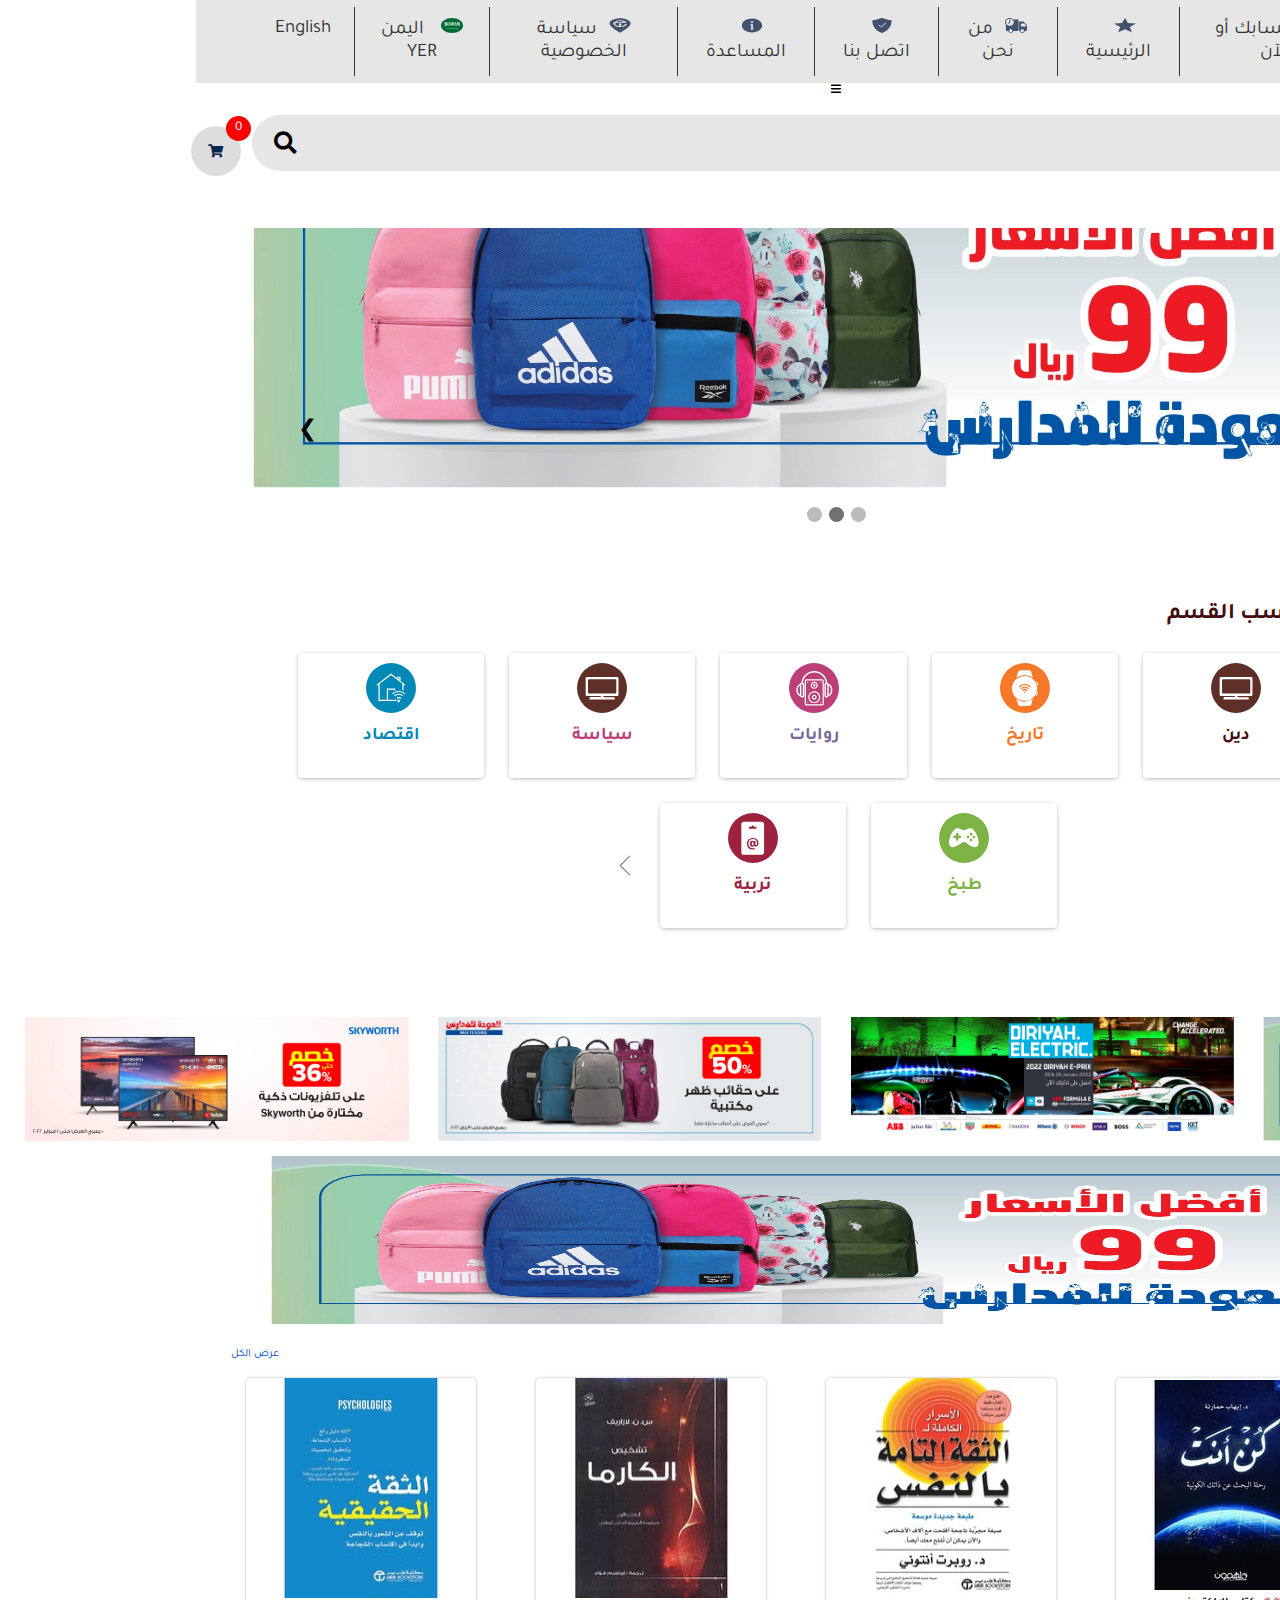
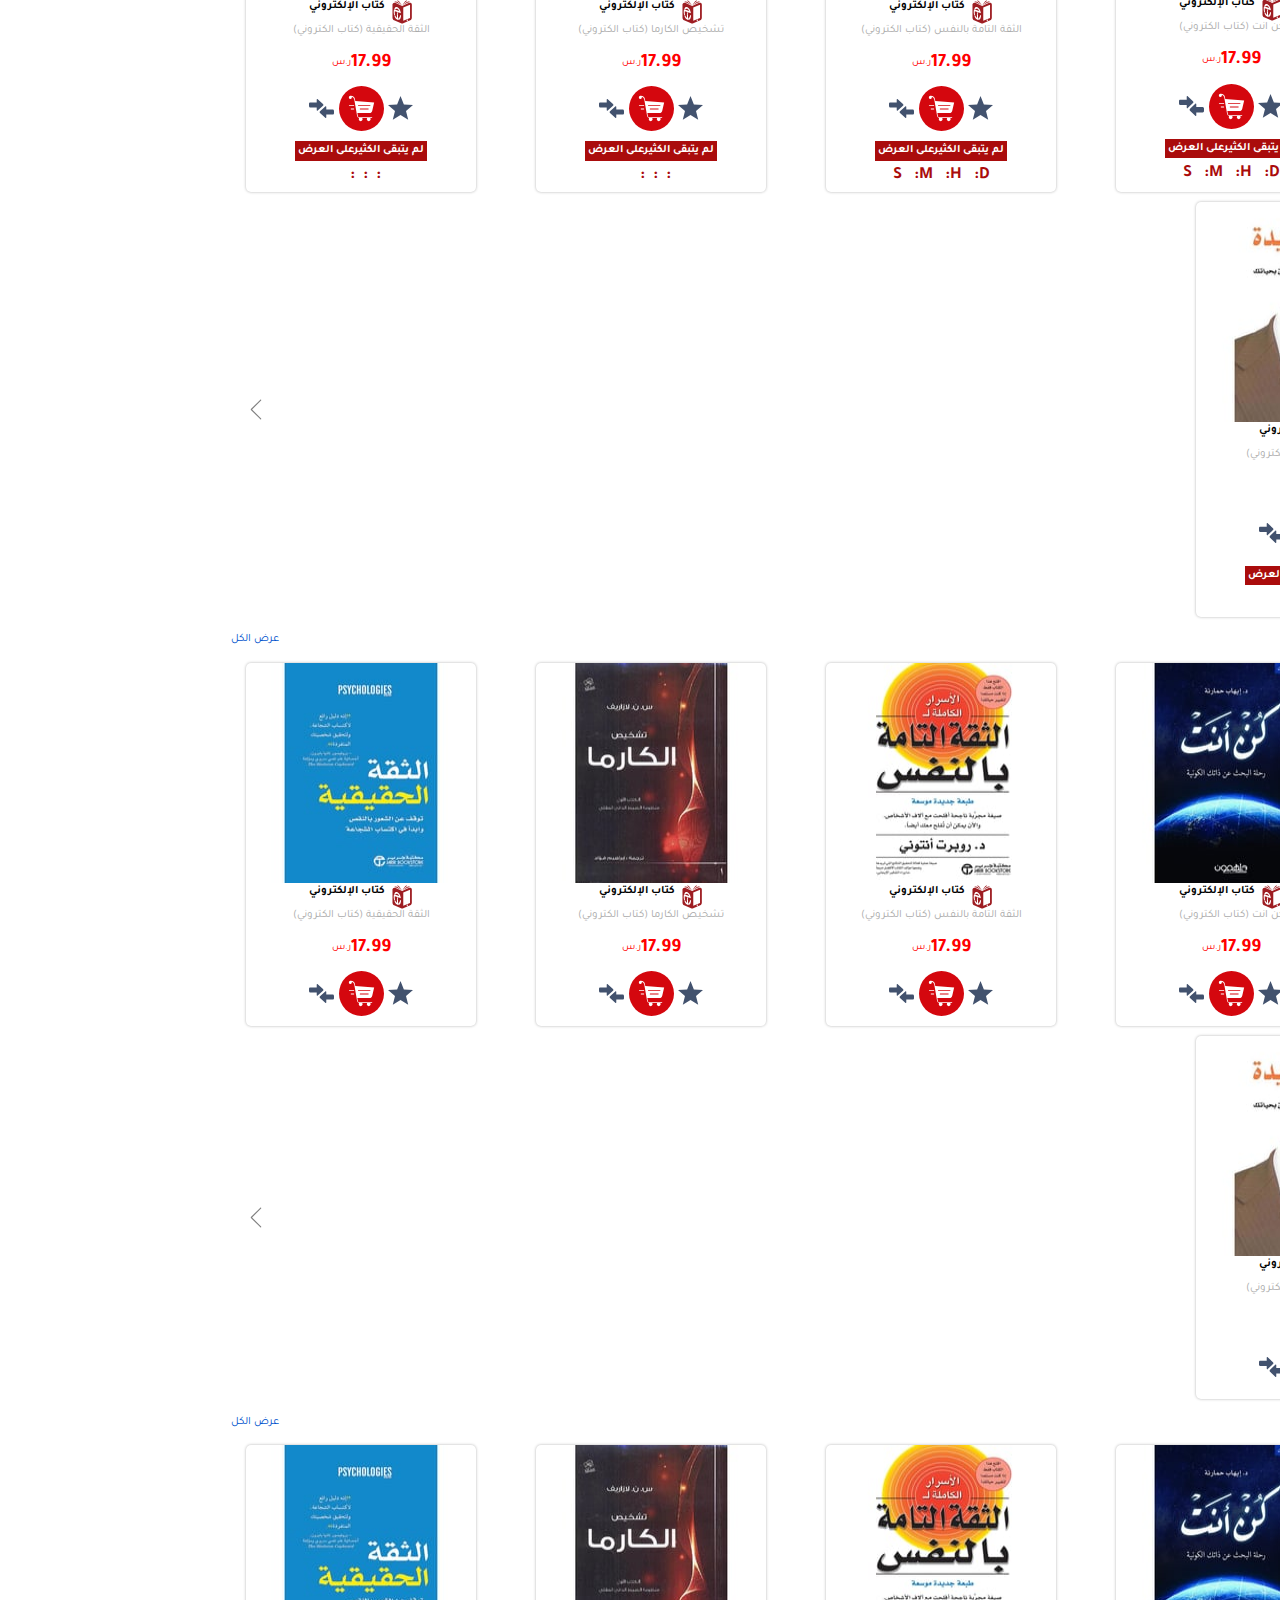
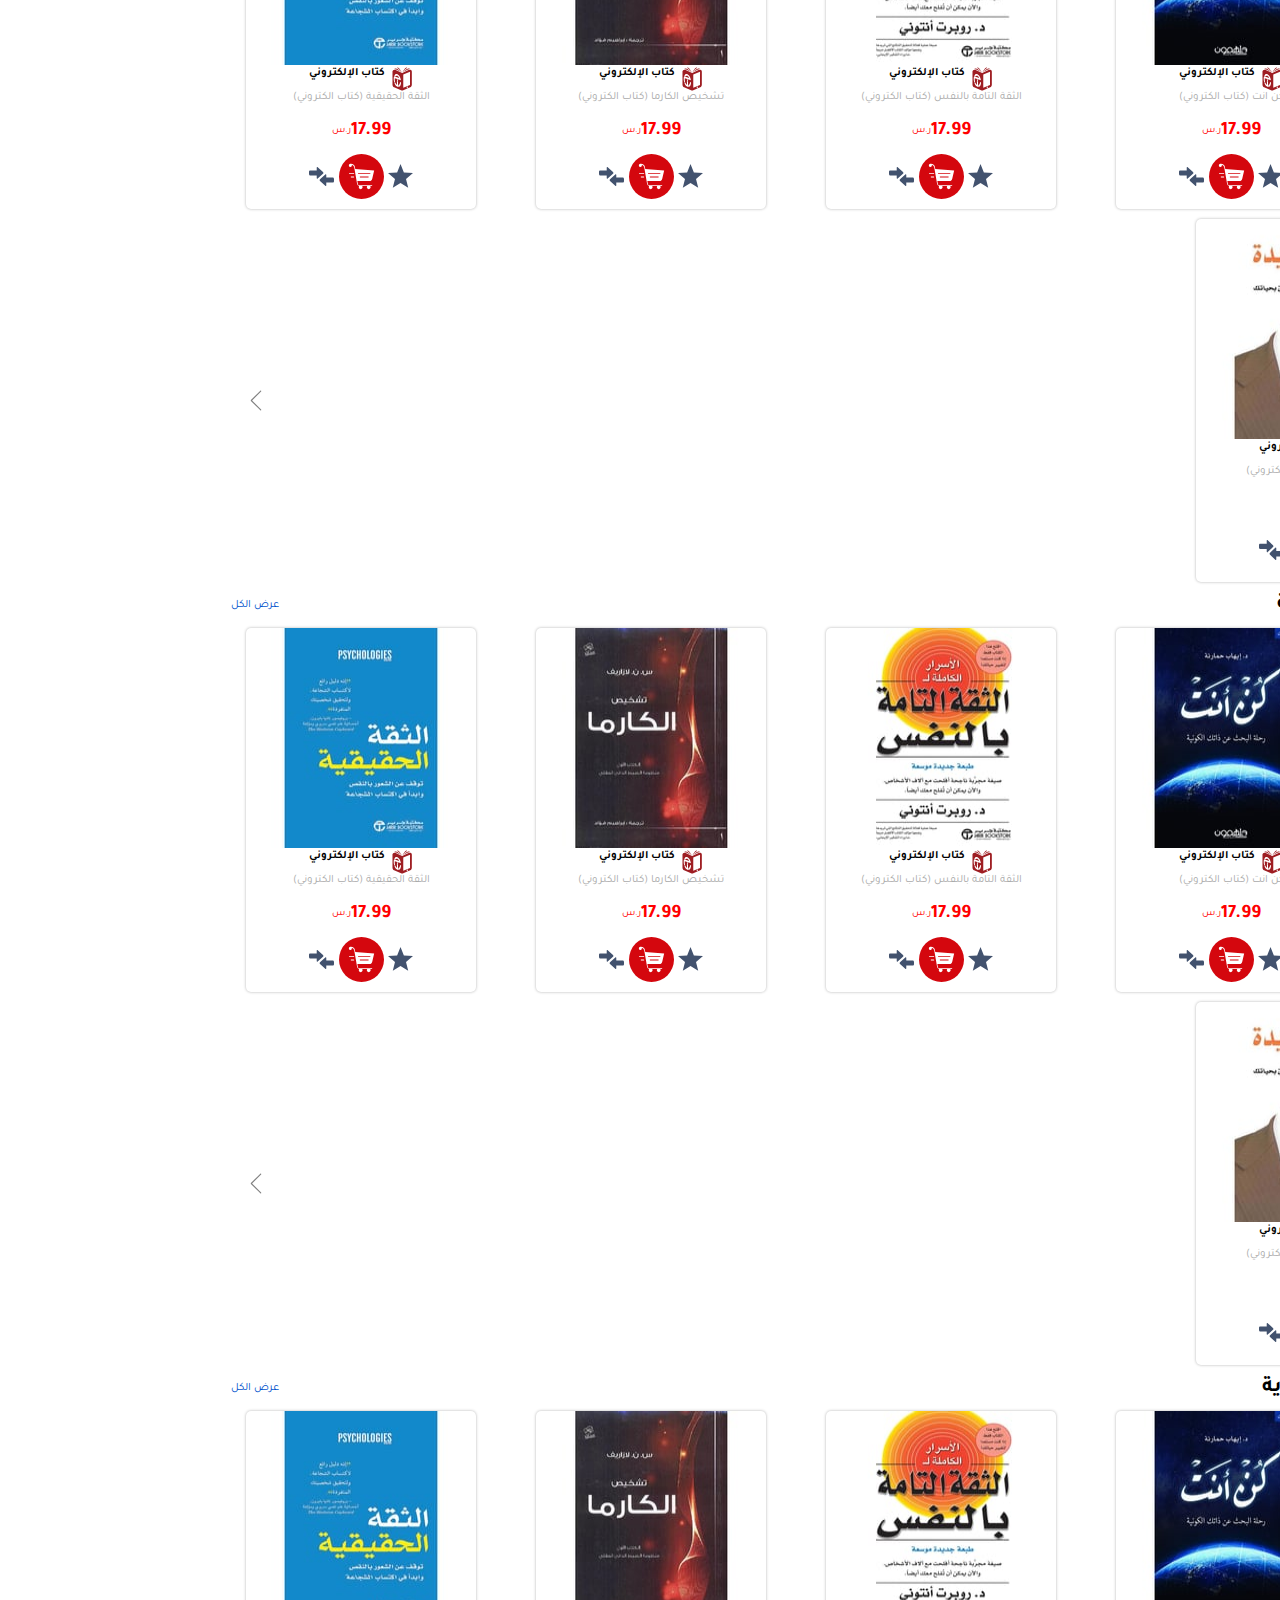
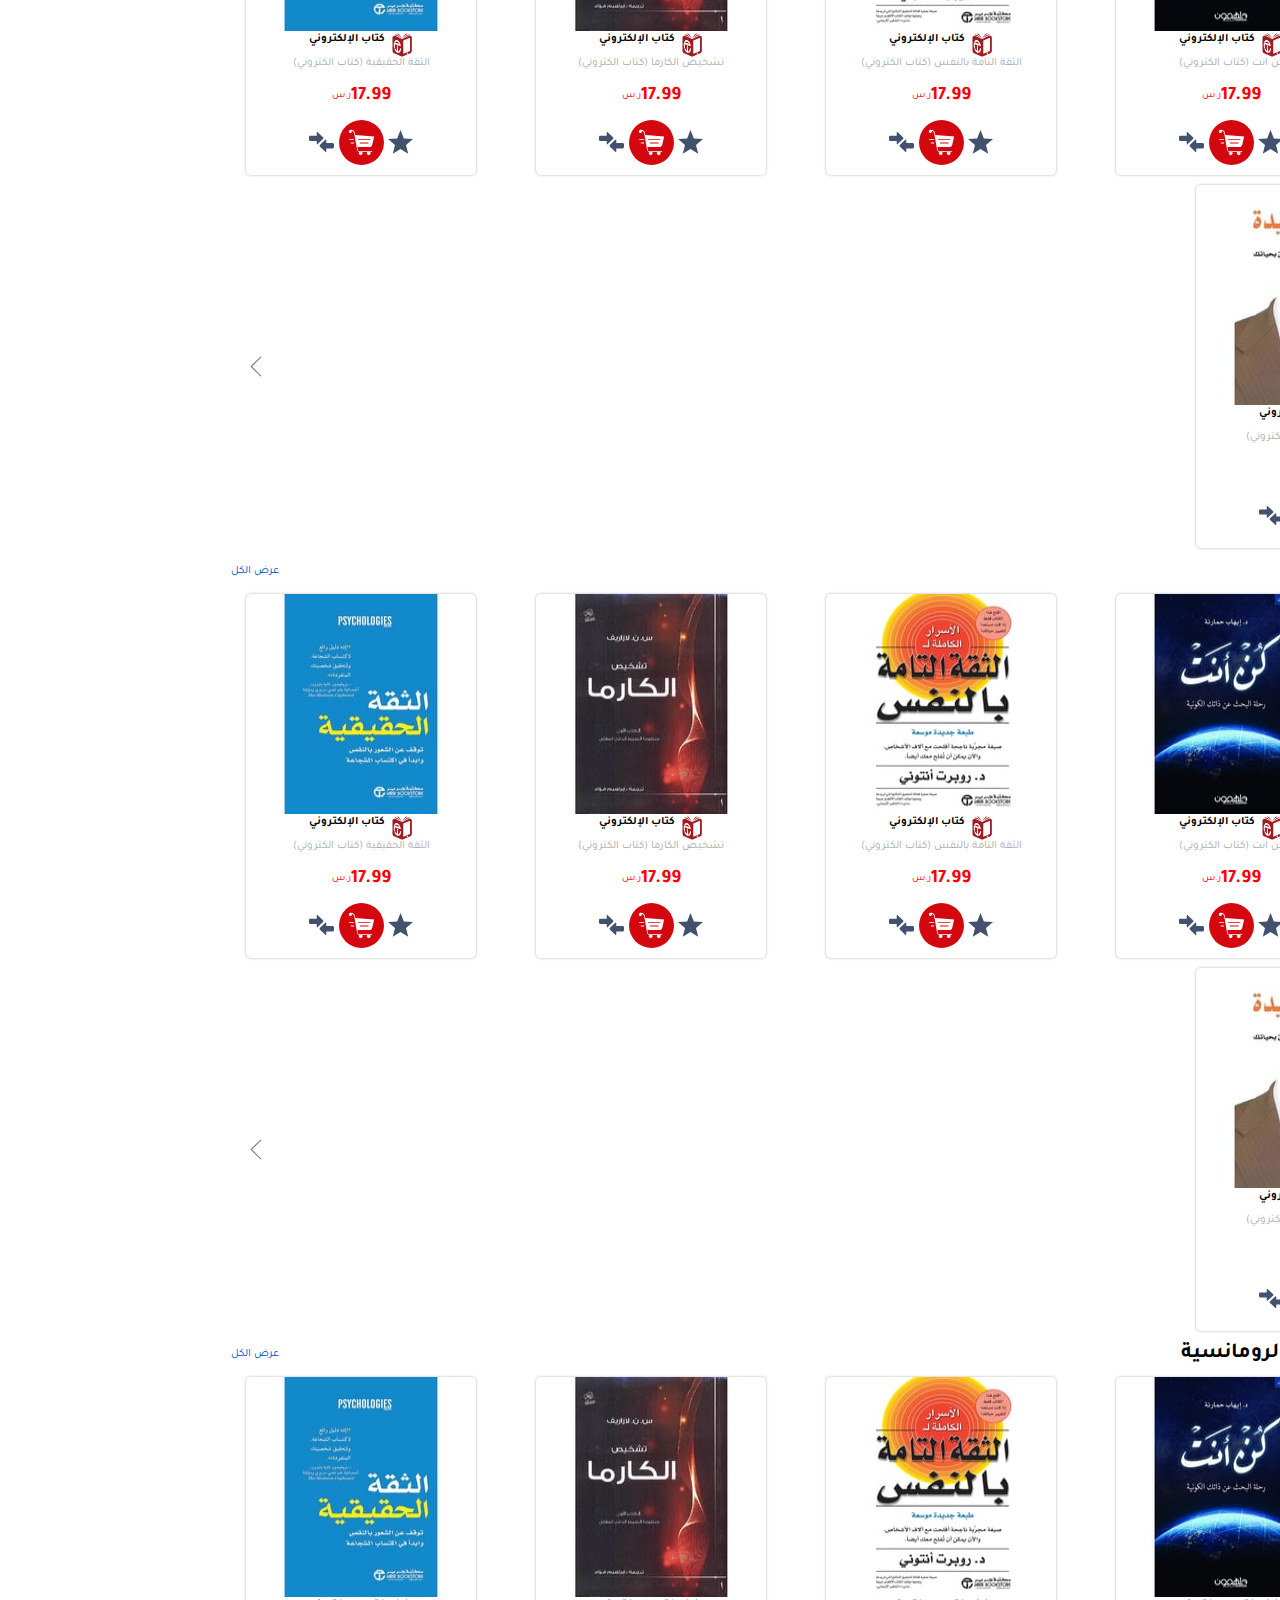
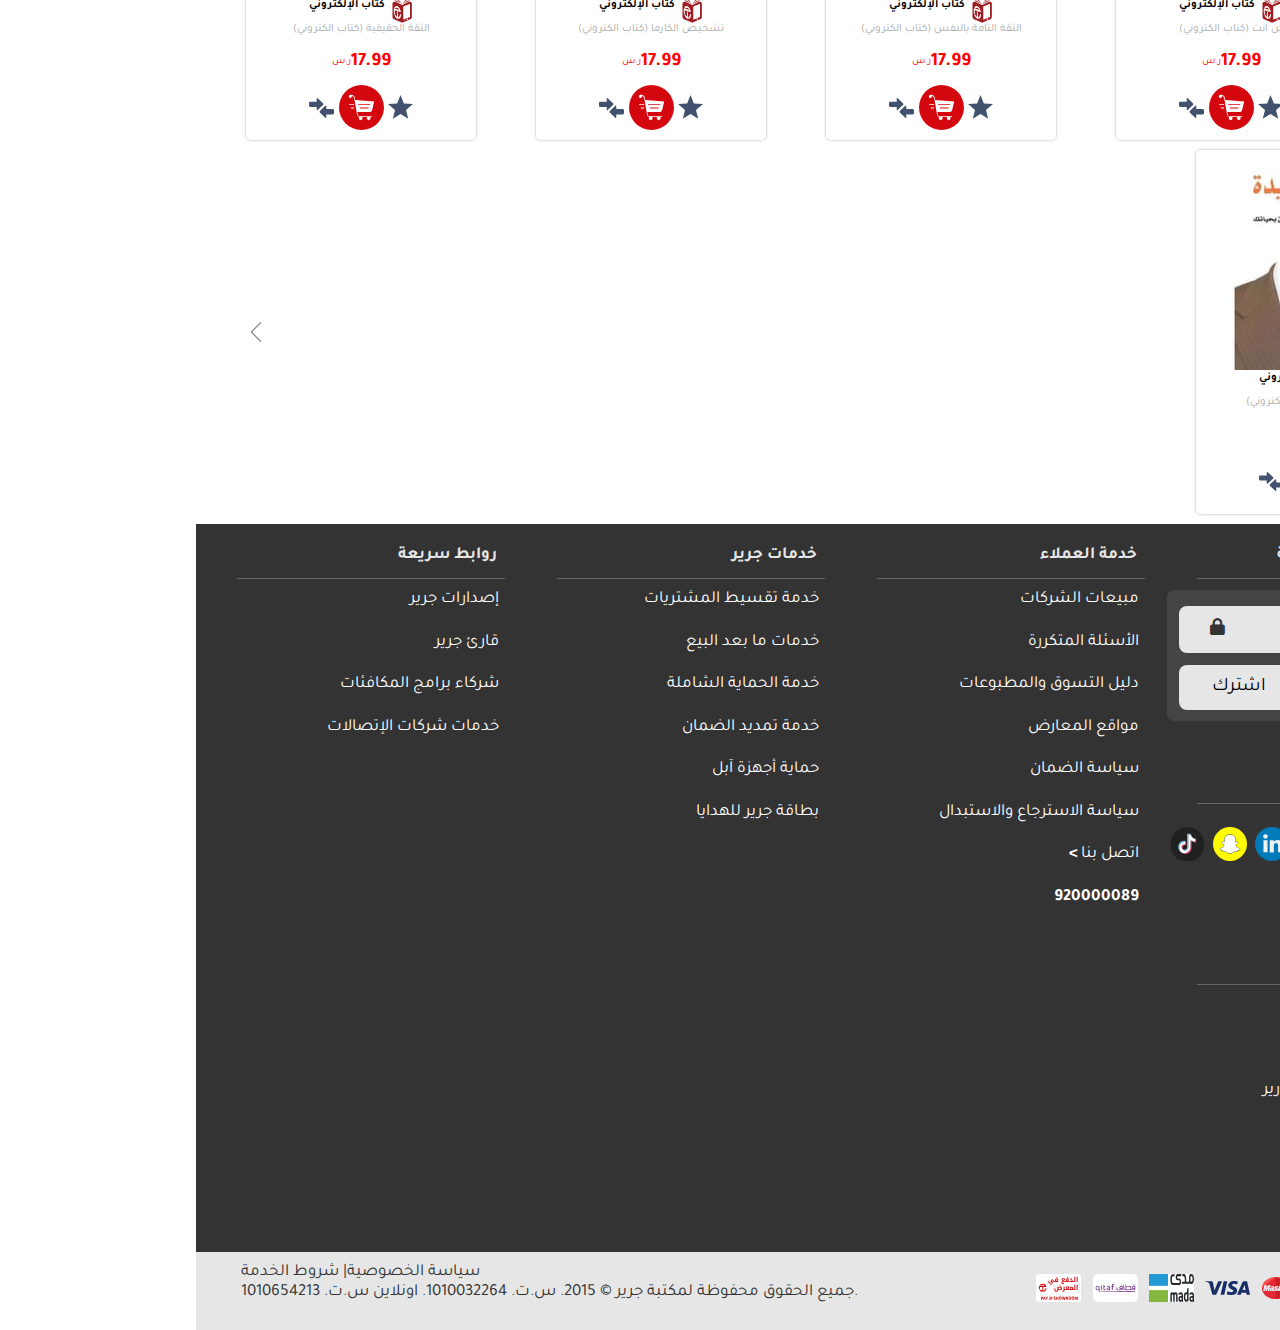
==== commit 8ec90095: "translat, relat the pages and counter of basket" ====
--- a/index.html
+++ b/index.html
@@ -23,10 +23,10 @@
     <link rel="stylesheet" href="css/slide.css" />
     <!-- <link rel="stylesheet" href="slider.css" /> -->
   </head>
-  <body>
+  <body class="">
     <!-- header section starts  -->
     <header class="header">
-      <nav class="navbar">
+      <nav class="navbar" class="">
         <a
           href="#"
           onclick="document.getElementById('idlogin').style.display='block'"
@@ -52,7 +52,7 @@
         <a href="#"
           ><img src="img/svg/svgexport-12.svg" class="nav_icon" /> اليمن YER
         </a>
-        <a href="#"
+        <a href="#" id='switch_lang' onclick="switchrow"
           >English<img src="img/svg/svgexport-14.svg" class="nav_icon"
         /></a>
       </nav>
@@ -66,9 +66,13 @@
           <label for="search-bar" class="fas fa-search"></label>
           <!-- <i class="fa-solid fa-magnifying-glass"></i> -->
         </form>
-        <div class="icons">
-          <a href="#" class="fas fa-shopping-cart"></a>
-        </div>
+        <div class="iconShopping" id="">
+          <button type="button" class="icon-button">
+            <a href="pages/checkout.html" class="fas fa-shopping-cart"></a>
+            <p id='cart-counter' class="icon-button__badge">0</p>
+            <!-- icon noto end -->
+          </div>
+       
       </div>
     </header>
     <!-- header section ends -->
@@ -281,7 +285,7 @@
         <div class="current-offers">
           <div class="head">
             <p>العروض الحالية</p>
-            <a href="">عرض الكل</a>
+            <a href="pages/category.html">عرض الكل</a>
           </div>
           <div class="offers">
             
@@ -289,7 +293,8 @@
             <!-- ------ offer 1 ------ -->
             <div class="offer">
             <!-- -->
-              <img src="img/books/beYou.jpg" alt="" />
+           <a href="pages/detailes.html"> 
+             <img src="img/books/beYou.jpg"/></a>  
               <div class="type">
                 <img src="img/svg/bookRed.svg" alt="" />
                 <span>كتاب الإلكتروني</span>
@@ -470,7 +475,7 @@
         <div class="current-offers">
           <div class="head">
             <p>الكتب الدينية</p>
-            <a href="">عرض الكل</a>
+            <a href="pages/category.html">عرض الكل</a>
           </div>
   
           <div class="offers">
@@ -607,7 +612,7 @@
         <div class="current-offers">
           <div class="head">
             <p>الكتب التاريخية</p>
-            <a href="">عرض الكل</a>
+            <a href="pages/category.html">عرض الكل</a>
           </div>
   
           <div class="offers">
@@ -745,7 +750,7 @@
         <div class="current-offers">
           <div class="head">
             <p>الكتب السياسية</p>
-            <a href="">عرض الكل</a>
+            <a href="pages/category.html">عرض الكل</a>
           </div>
   
           <div class="offers">
@@ -885,7 +890,7 @@
         <div class="current-offers">
           <div class="head">
             <p>الكتب اللإقتصادية</p>
-            <a href="">عرض الكل</a>
+            <a href="pages/category.html">عرض الكل</a>
           </div>
   
           <div class="offers">
@@ -1027,7 +1032,7 @@
         <div class="current-offers">
           <div class="head">
             <p>كتب الطبخ</p>
-            <a href="">عرض الكل</a>
+            <a href="pages/category.html">عرض الكل</a>
           </div>
   
           <div class="offers">
@@ -1169,7 +1174,7 @@
         <div class="current-offers">
           <div class="head">
             <p>أفضل الروايات الرومانسية</p>
-            <a href="">عرض الكل</a>
+            <a href="pages/category.html">عرض الكل</a>
           </div>
   
           <div class="offers">
@@ -1413,5 +1418,7 @@
 
     <script src="js/app.js"></script>
     <script src="js/slid.js"></script>
+    <script src="js/langSwitch.js"></script>
+    <script src="js/basket.js"></script>
   </body>
 </html>
--- a/css/style.css
+++ b/css/style.css
@@ -168,8 +168,12 @@
   border: none;
   outline: none;
   border-radius: 50%;
-}
-
+  margin: 1rem;
+}
+.icon-button a{
+  text-decoration: none;
+  color:#09264e;
+}
 .icon-button:hover {
   cursor: pointer;
 }
@@ -468,14 +472,15 @@
 }
 
 .psw a {
-  /* margin-top: -60px;
-  margin-left: 20px; */
+  /* margin-top: -60px;*/
+  margin-left: 10fpx; 
   float: left;
-  color: blue;
+  color: 
+  var(--blue);
   font-size: 20px;
   text-decoration: none;
   position: relative;
-  bottom: -.5px;
+  top: -4rem;
   z-index: 10;
 }
 
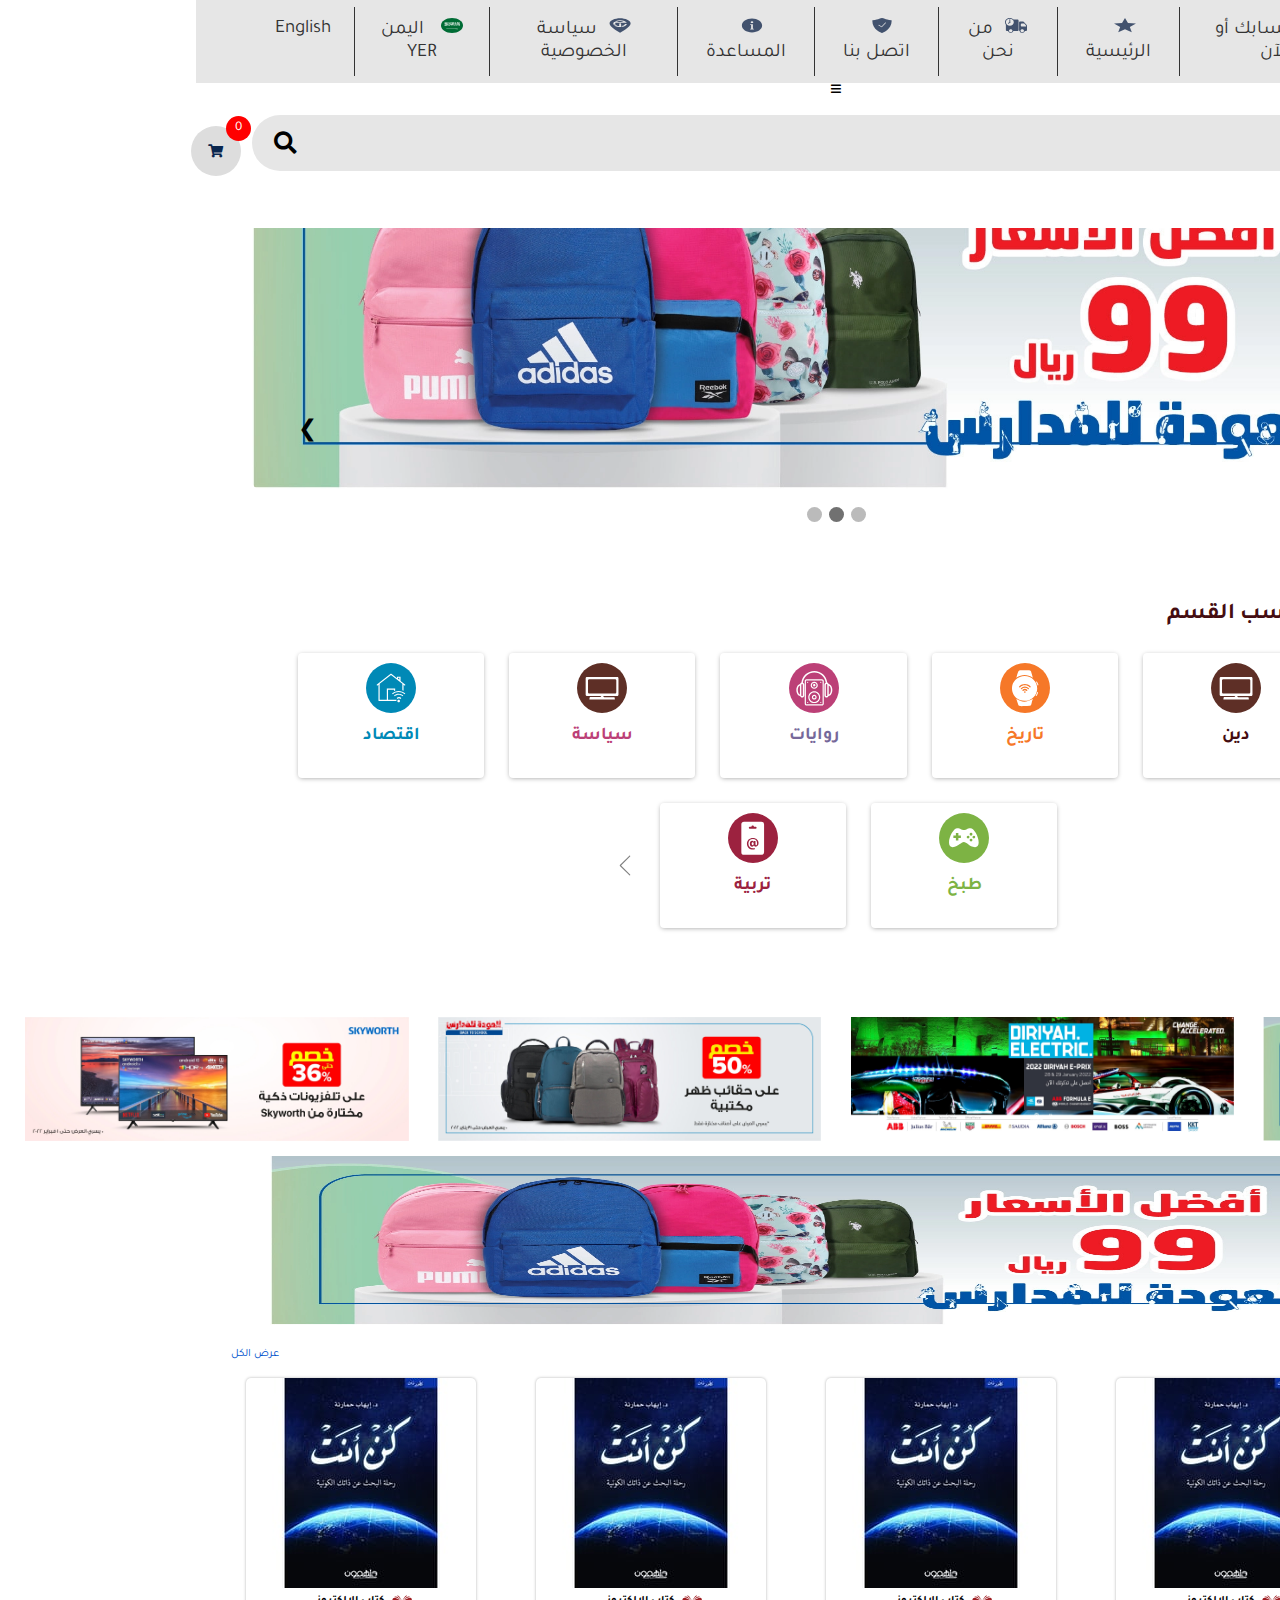
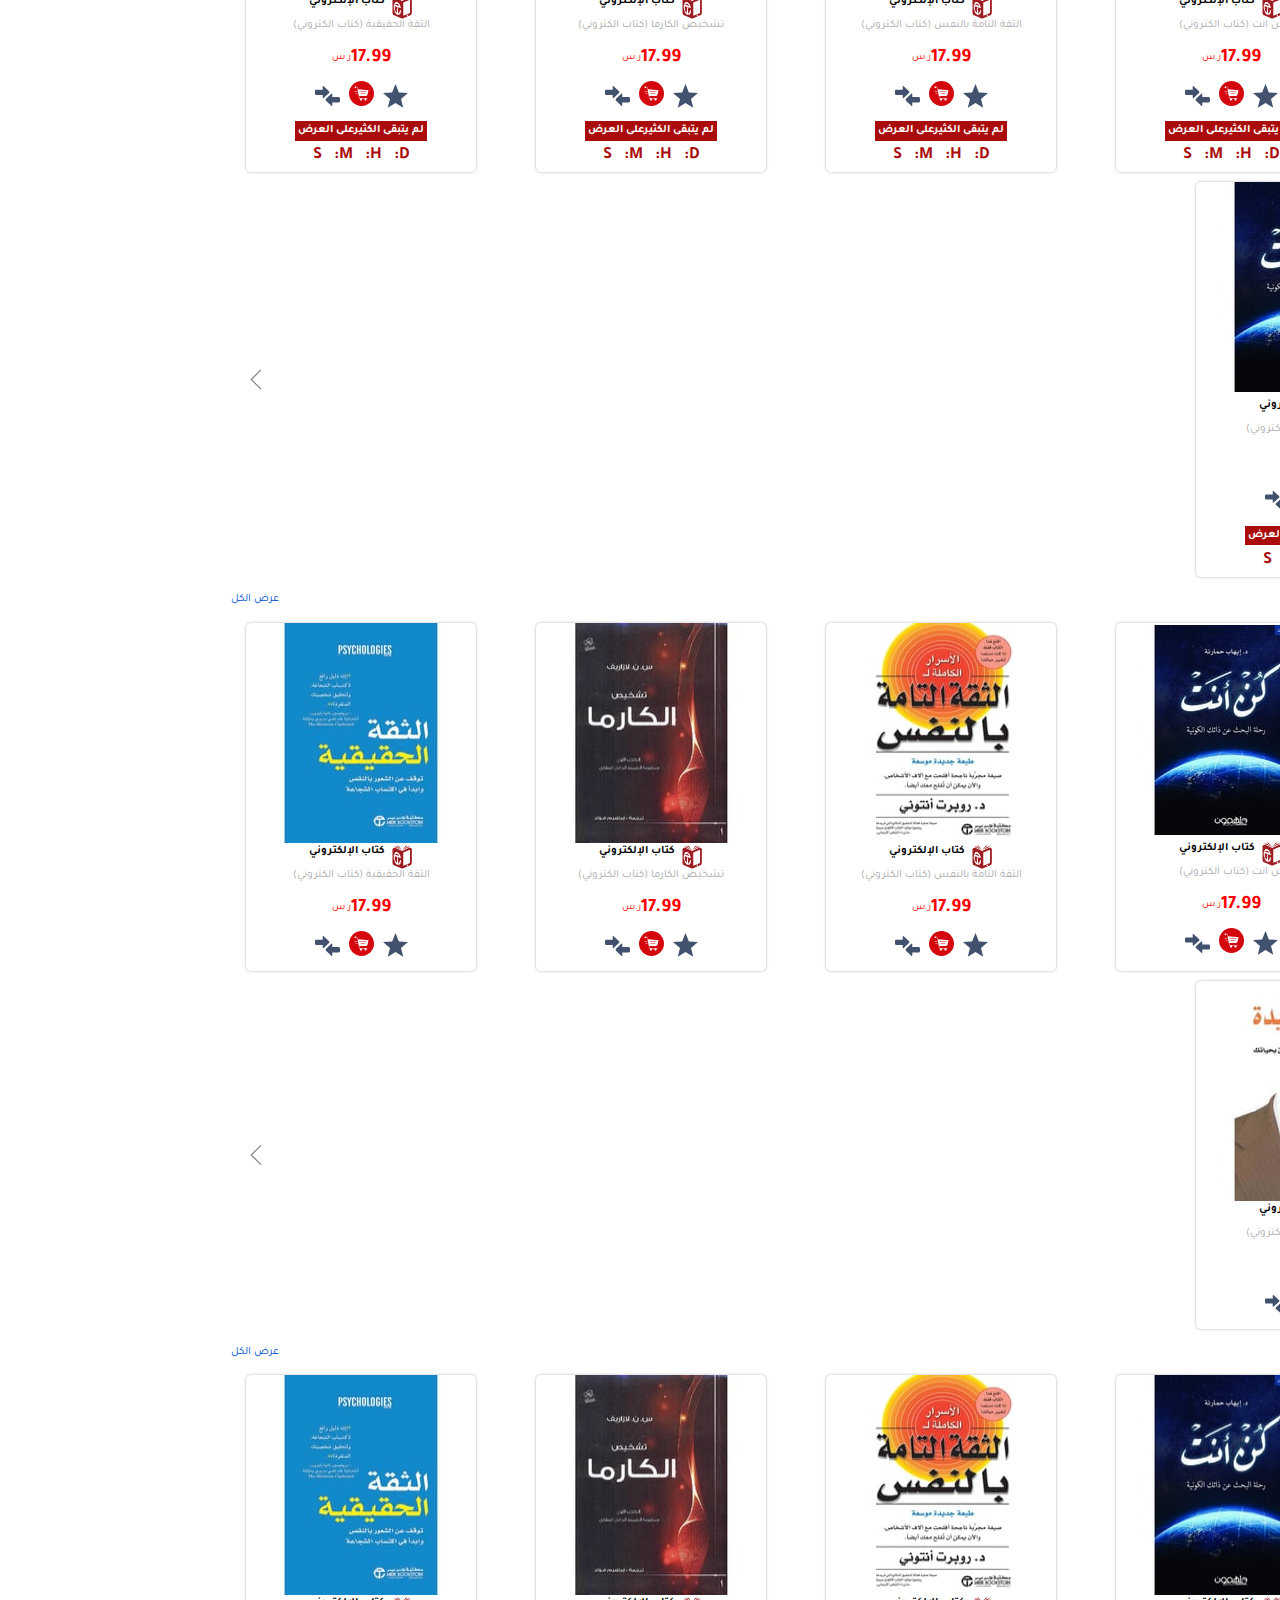
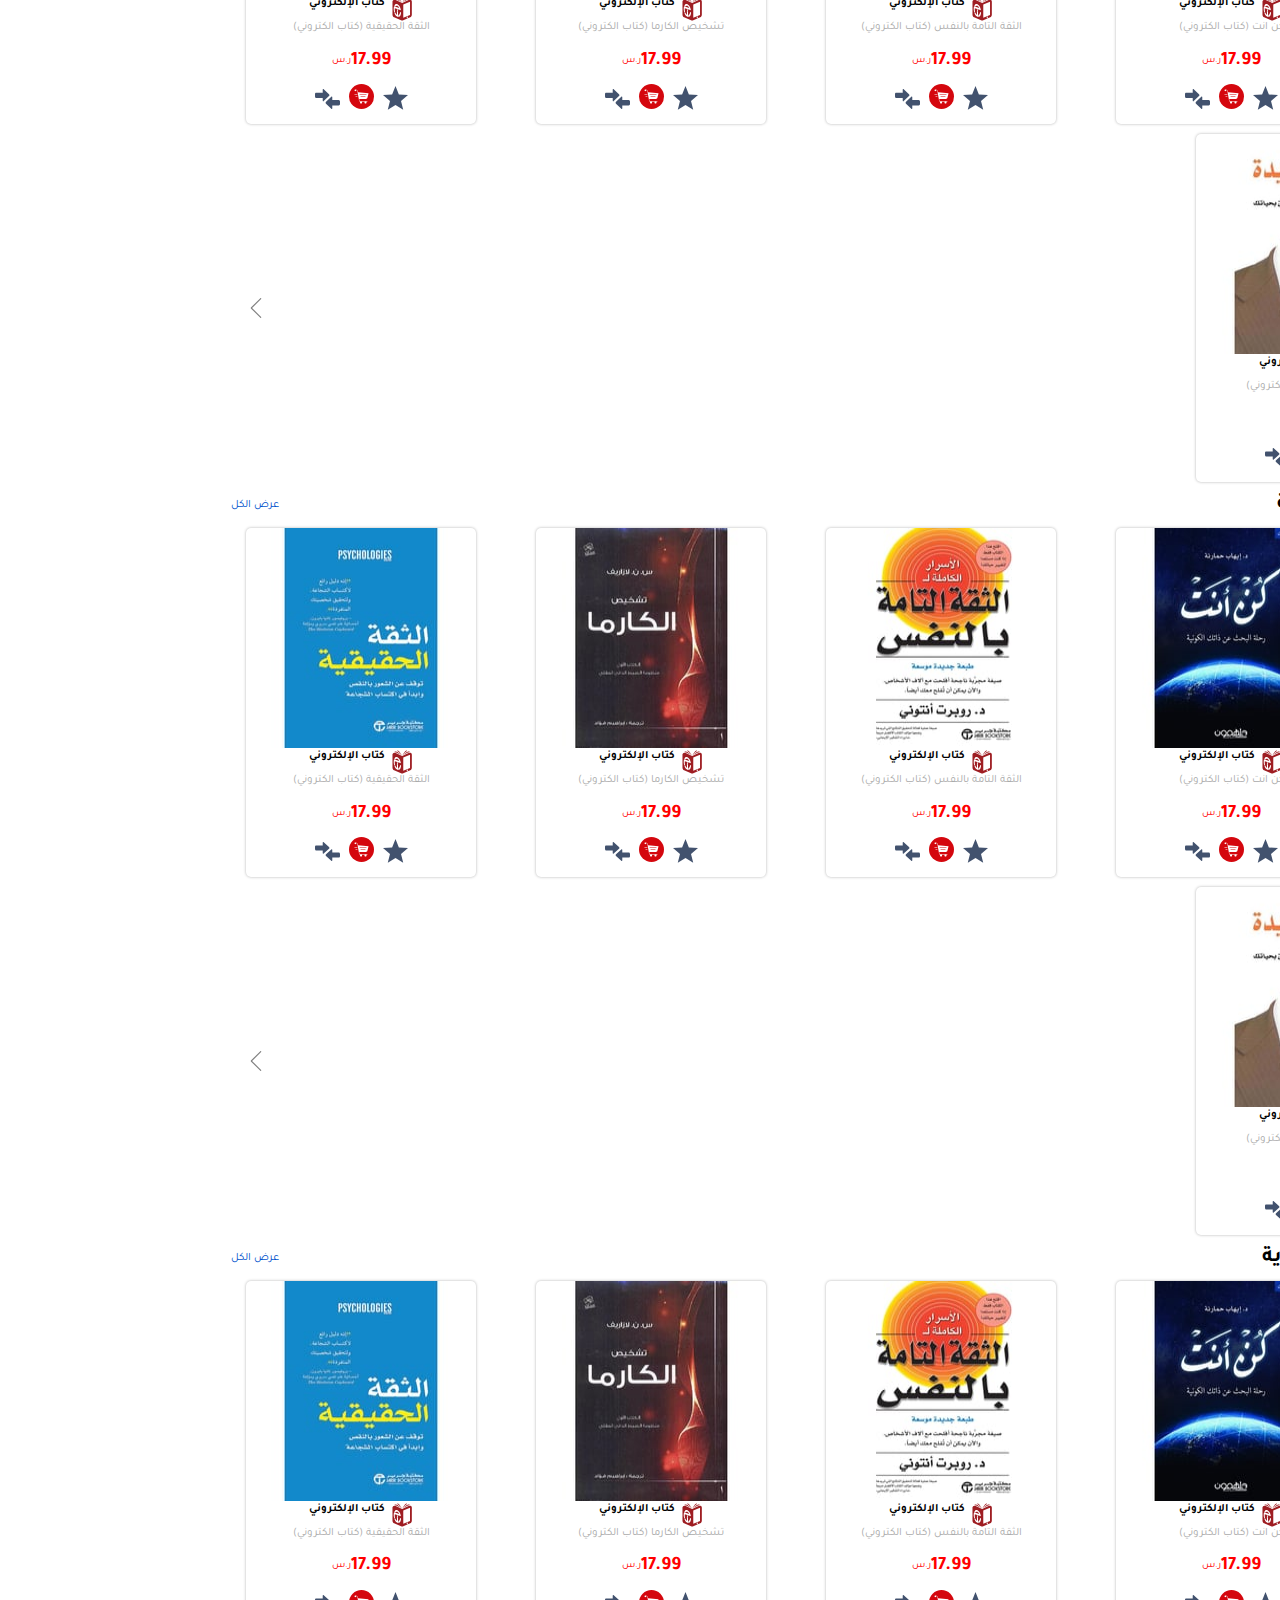
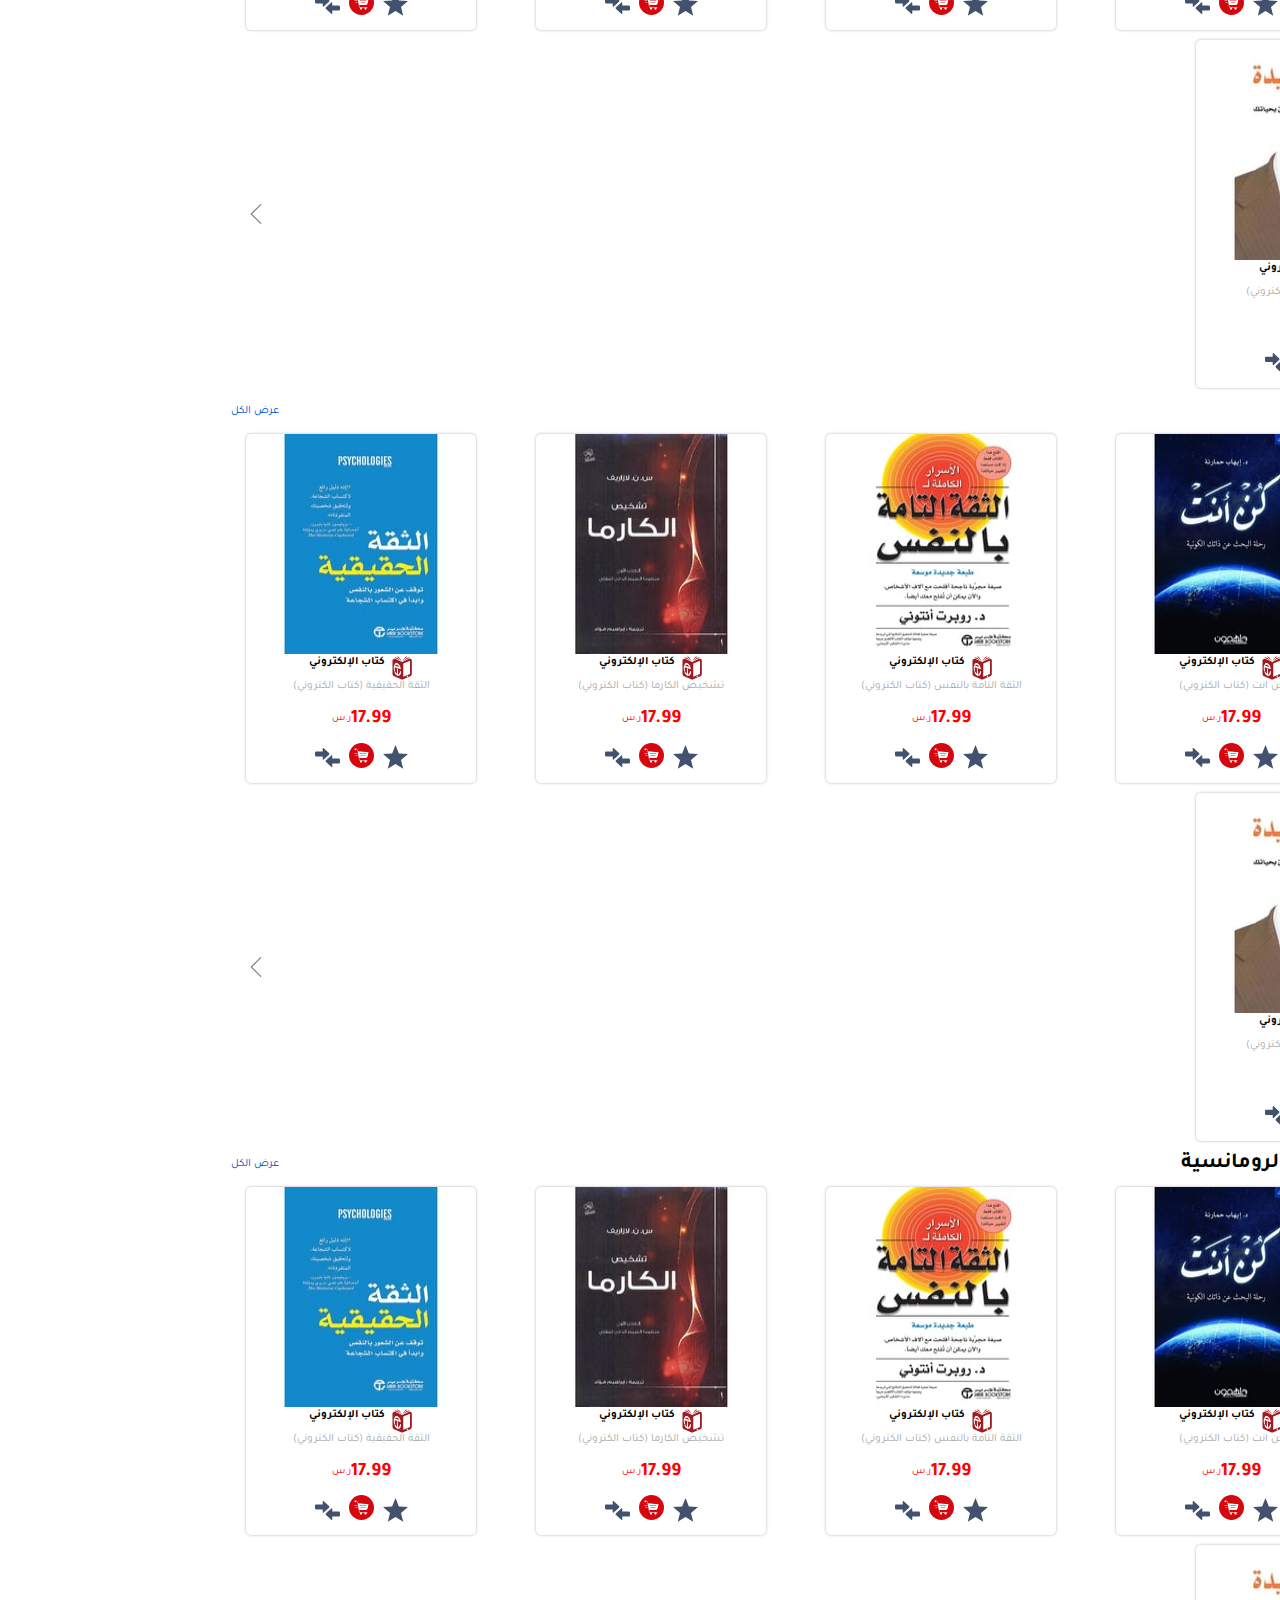
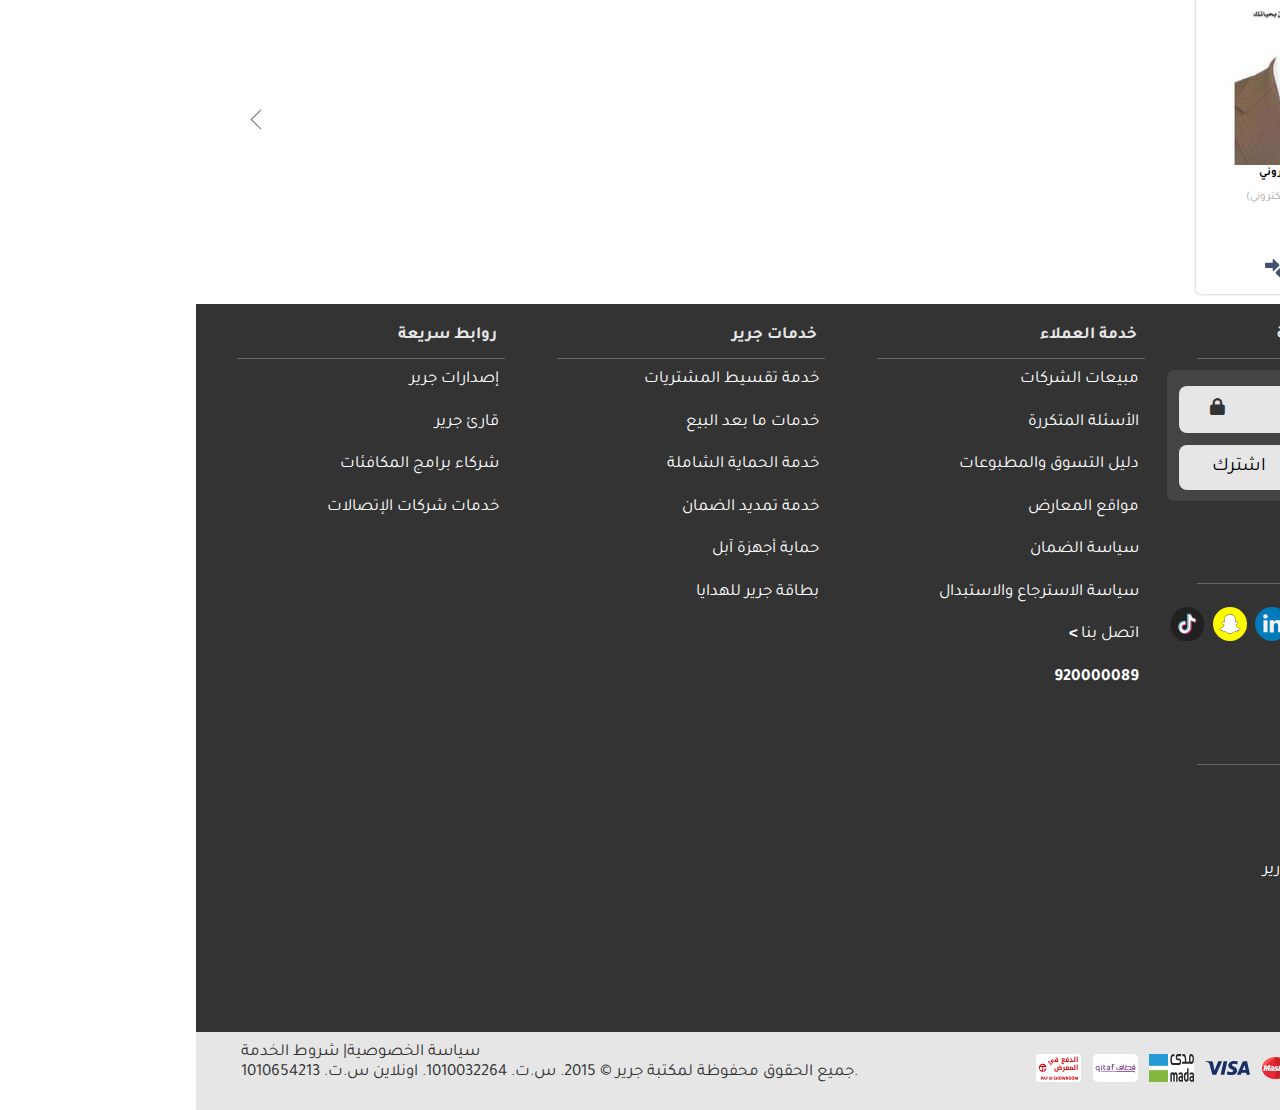
==== commit 70e7dd84: "access details page from current section and card work from all cards" ====
--- a/index.html
+++ b/index.html
@@ -309,7 +309,7 @@
   
               <div class="options">
                 <img src="img/svg/star.svg" alt="" />
-                <img src="img/svg/cartRed.svg" alt="" />
+                <a href="#" class="cart_icon">  <img src="img/svg/cartRed.svg" title="أضف للسلة" class="shop" /></a>
                 <img src="img/svg/inverseDirectionArrows.svg" alt="" />
               </div>
               
@@ -329,7 +329,8 @@
             <!-- ------ offer 2 ------ -->
             <div class="offer">
             <!-- -->
-              <img src="img/books/fullSelfTrust.jpg" alt="" />
+            <a href="pages/detailes.html"> 
+              <img src="img/books/beYou.jpg"/></a>  
               <div class="type">
                 <img src="img/svg/bookRed.svg" alt="" />
                 <span>كتاب الإلكتروني</span>
@@ -342,7 +343,7 @@
               <p class="other"></p>
               <div class="options">
                 <img src="img/svg/star.svg" alt="" />
-                <img src="img/svg/cartRed.svg" alt="" />
+                <a href="#" class="cart_icon">  <img src="img/svg/cartRed.svg" title="أضف للسلة" class="shop" /></a>
                 <img src="img/svg/inverseDirectionArrows.svg" alt="" />
               </div>
               <span class="alert"> لم يتبقى الكثيرعلى العرض</span>
@@ -359,8 +360,8 @@
   
             <!-- ------ offer 3 ------ -->
             <div class="offer">
-            <!-- -->
-              <img src="img/books/karmaDiagnosis.jpg" alt="" />
+              <a href="pages/detailes.html"> 
+                <img src="img/books/beYou.jpg"/></a>  
   
               <div class="type">
                 <img src="img/svg/bookRed.svg" alt="" />
@@ -378,25 +379,25 @@
   
               <div class="options">
                 <img src="img/svg/star.svg" alt="" />
-                <img src="img/svg/cartRed.svg" alt="" />
+                <a href="#" class="cart_icon">  <img src="img/svg/cartRed.svg" title="أضف للسلة" class="shop" /></a>
                 <img src="img/svg/inverseDirectionArrows.svg" alt="" />
               </div>
               <span class="alert"> لم يتبقى الكثيرعلى العرض</span>
               <div class="counter-container">
-                <div id="days3"></div>
+               D <div id="days3"></div>
                 :&nbsp;&nbsp;
-                <div id="hours3"></div>
+               H <div id="hours3"></div>
                 :&nbsp;&nbsp;
-                <div id="minutes3"></div>
+              M <div id="minutes3"></div>
                 :&nbsp;&nbsp;
-                <div id="seconds3"></div>
+               S <div id="seconds3"></div>
               </div>
             </div>
   
             <!-- ------ offer 4 ------ -->
             <div class="offer">
-            <!-- -->
-              <img src="img/books/realConfidence.jpg" alt="" />
+              <a href="pages/detailes.html"> 
+                <img src="img/books/beYou.jpg"/></a>  
   
               <div class="type">
                 <img src="img/svg/bookRed.svg" alt="" />
@@ -414,25 +415,25 @@
   
               <div class="options">
                 <img src="img/svg/star.svg" alt="" />
-                <img src="img/svg/cartRed.svg" alt="" />
+                <a href="#" class="cart_icon">  <img src="img/svg/cartRed.svg" title="أضف للسلة" class="shop" /></a>
                 <img src="img/svg/inverseDirectionArrows.svg" alt="" />
               </div>
               <span class="alert"> لم يتبقى الكثيرعلى العرض</span>
               <div class="counter-container">
-                <div id="days4"></div>
+               D <div id="days4"></div>
                 :&nbsp;&nbsp;
-                <div id="hours4"></div>
+               H <div id="hours4"></div>
                 :&nbsp;&nbsp;
-                <div id="minutes4"></div>
+               M <div id="minutes4"></div>
                 :&nbsp;&nbsp;
-                <div id="seconds4"></div>
+               S <div id="seconds4"></div>
               </div>
             </div>
   
             <!-- ------ offer 5 ------ -->
             <div class="offer">
-            <!-- -->
-              <img src="img/books/yourNewSelf.jpg" alt="" />
+              <a href="pages/detailes.html"> 
+                <img src="img/books/beYou.jpg"/></a>  
   
               <div class="type">
                 <img src="img/svg/bookRed.svg" alt="" />
@@ -449,18 +450,18 @@
               <p class="other"></p>
               <div class="options">
                 <img src="img/svg/star.svg" alt="" />
-                <img src="img/svg/cartRed.svg" alt="" />
+                <a href="#" class="cart_icon">  <img src="img/svg/cartRed.svg" title="أضف للسلة" class="shop" /></a>
                 <img src="img/svg/inverseDirectionArrows.svg" alt="" />
               </div>
               <span class="alert"> لم يتبقى الكثيرعلى العرض</span>
               <div class="counter-container">
-                <div id="days5"></div>
+               D <div id="days5"></div>
                 :&nbsp;&nbsp;
-                <div id="hours5"></div>
+               H <div id="hours5"></div>
                 :&nbsp;&nbsp;
-                <div id="minutes5"></div>
+               M <div id="minutes5"></div>
                 :&nbsp;&nbsp;
-                <div id="seconds5"></div>
+               S <div id="seconds5"></div>
               </div>
             </div>
             <img
@@ -482,8 +483,8 @@
             <img src="img/svg/rightArrow.svg" alt="" class="navgo"/>
             <!-- ------ offer 1 ------ -->
             <div class="offer">
-            <!-- -->
-              <img src="img/books/beYou.jpg" alt="" />
+              <a href="pages/detailes.html"> 
+                <img src="img/books/beYou.jpg"/></a>  
               <div class="type">
                 <img src="img/svg/bookRed.svg" alt="" />
                 <span>كتاب الإلكتروني</span>
@@ -498,7 +499,7 @@
   
               <div class="options">
                 <img src="img/svg/star.svg" alt="" />
-                <img src="img/svg/cartRed.svg" alt="" />
+                <a href="#" class="cart_icon">  <img src="img/svg/cartRed.svg" title="أضف للسلة" class="shop" /></a>
                 <img src="img/svg/inverseDirectionArrows.svg" alt="" />
               </div>
             </div>
@@ -519,7 +520,7 @@
               <p class="other"></p>
               <div class="options">
                 <img src="img/svg/star.svg" alt="" />
-                <img src="img/svg/cartRed.svg" alt="" />
+                <a href="#" class="cart_icon">  <img src="img/svg/cartRed.svg" title="أضف للسلة" class="shop" /></a>
                 <img src="img/svg/inverseDirectionArrows.svg" alt="" />
               </div>
                
@@ -546,7 +547,7 @@
   
               <div class="options">
                 <img src="img/svg/star.svg" alt="" />
-                <img src="img/svg/cartRed.svg" alt="" />
+                <a href="#" class="cart_icon">  <img src="img/svg/cartRed.svg" title="أضف للسلة" class="shop" /></a>
                 <img src="img/svg/inverseDirectionArrows.svg" alt="" />
               </div>
             </div>
@@ -572,7 +573,7 @@
   
               <div class="options">
                 <img src="img/svg/star.svg" alt="" />
-                <img src="img/svg/cartRed.svg" alt="" />
+                <a href="#" class="cart_icon">  <img src="img/svg/cartRed.svg" title="أضف للسلة" class="shop" /></a>
                 <img src="img/svg/inverseDirectionArrows.svg" alt="" />
               </div>
             </div>
@@ -597,7 +598,7 @@
               <p class="other"></p>
               <div class="options">
                 <img src="img/svg/star.svg" alt="" />
-                <img src="img/svg/cartRed.svg" alt="" />
+                <a href="#" class="cart_icon">  <img src="img/svg/cartRed.svg" title="أضف للسلة" class="shop" /></a>
                 <img src="img/svg/inverseDirectionArrows.svg" alt="" />
               </div>   </div>
             <img
@@ -635,7 +636,7 @@
   
               <div class="options">
                 <img src="img/svg/star.svg" alt="" />
-                <img src="img/svg/cartRed.svg" alt="" />
+                <a href="#" class="cart_icon">  <img src="img/svg/cartRed.svg" title="أضف للسلة" class="shop" /></a>
                 <img src="img/svg/inverseDirectionArrows.svg" alt="" />
               </div>
             </div>
@@ -656,7 +657,7 @@
               <p class="other"></p>
               <div class="options">
                 <img src="img/svg/star.svg" alt="" />
-                <img src="img/svg/cartRed.svg" alt="" />
+                <a href="#" class="cart_icon">  <img src="img/svg/cartRed.svg" title="أضف للسلة" class="shop" /></a>
                 <img src="img/svg/inverseDirectionArrows.svg" alt="" />
               </div>
                
@@ -683,7 +684,7 @@
   
               <div class="options">
                 <img src="img/svg/star.svg" alt="" />
-                <img src="img/svg/cartRed.svg" alt="" />
+                <a href="#" class="cart_icon">  <img src="img/svg/cartRed.svg" title="أضف للسلة" class="shop" /></a>
                 <img src="img/svg/inverseDirectionArrows.svg" alt="" />
               </div>
             </div>
@@ -709,7 +710,7 @@
   
               <div class="options">
                 <img src="img/svg/star.svg" alt="" />
-                <img src="img/svg/cartRed.svg" alt="" />
+                <a href="#" class="cart_icon">  <img src="img/svg/cartRed.svg" title="أضف للسلة" class="shop" /></a>
                 <img src="img/svg/inverseDirectionArrows.svg" alt="" />
               </div>
             </div>
@@ -734,7 +735,7 @@
               <p class="other"></p>
               <div class="options">
                 <img src="img/svg/star.svg" alt="" />
-                <img src="img/svg/cartRed.svg" alt="" />
+                <a href="#" class="cart_icon">  <img src="img/svg/cartRed.svg" title="أضف للسلة" class="shop" /></a>
                 <img src="img/svg/inverseDirectionArrows.svg" alt="" />
               </div>
             </div>
@@ -773,7 +774,7 @@
   
               <div class="options">
                 <img src="img/svg/star.svg" alt="" />
-                <img src="img/svg/cartRed.svg" alt="" />
+                <a href="#" class="cart_icon">  <img src="img/svg/cartRed.svg" title="أضف للسلة" class="shop" /></a>
                 <img src="img/svg/inverseDirectionArrows.svg" alt="" />
               </div>
             </div>
@@ -794,7 +795,7 @@
               <p class="other"></p>
               <div class="options">
                 <img src="img/svg/star.svg" alt="" />
-                <img src="img/svg/cartRed.svg" alt="" />
+                <a href="#" class="cart_icon">  <img src="img/svg/cartRed.svg" title="أضف للسلة" class="shop" /></a>
                 <img src="img/svg/inverseDirectionArrows.svg" alt="" />
               </div>
                
@@ -821,7 +822,7 @@
   
               <div class="options">
                 <img src="img/svg/star.svg" alt="" />
-                <img src="img/svg/cartRed.svg" alt="" />
+                <a href="#" class="cart_icon">  <img src="img/svg/cartRed.svg" title="أضف للسلة" class="shop" /></a>
                 <img src="img/svg/inverseDirectionArrows.svg" alt="" />
               </div>
             </div>
@@ -847,7 +848,7 @@
   
               <div class="options">
                 <img src="img/svg/star.svg" alt="" />
-                <img src="img/svg/cartRed.svg" alt="" />
+                <a href="#" class="cart_icon">  <img src="img/svg/cartRed.svg" title="أضف للسلة" class="shop" /></a>
                 <img src="img/svg/inverseDirectionArrows.svg" alt="" />
               </div>
             </div>
@@ -872,7 +873,7 @@
               <p class="other"></p>
               <div class="options">
                 <img src="img/svg/star.svg" alt="" />
-                <img src="img/svg/cartRed.svg" alt="" />
+                <a href="#" class="cart_icon">  <img src="img/svg/cartRed.svg" title="أضف للسلة" class="shop" /></a>
                 <img src="img/svg/inverseDirectionArrows.svg" alt="" />
               </div>
              
@@ -913,7 +914,7 @@
   
               <div class="options">
                 <img src="img/svg/star.svg" alt="" />
-                <img src="img/svg/cartRed.svg" alt="" />
+                <a href="#" class="cart_icon">  <img src="img/svg/cartRed.svg" title="أضف للسلة" class="shop" /></a>
                 <img src="img/svg/inverseDirectionArrows.svg" alt="" />
               </div>
              
@@ -935,7 +936,7 @@
               <p class="other"></p>
               <div class="options">
                 <img src="img/svg/star.svg" alt="" />
-                <img src="img/svg/cartRed.svg" alt="" />
+                <a href="#" class="cart_icon">  <img src="img/svg/cartRed.svg" title="أضف للسلة" class="shop" /></a>
                 <img src="img/svg/inverseDirectionArrows.svg" alt="" />
               </div>
                
@@ -962,7 +963,7 @@
   
               <div class="options">
                 <img src="img/svg/star.svg" alt="" />
-                <img src="img/svg/cartRed.svg" alt="" />
+                <a href="#" class="cart_icon">  <img src="img/svg/cartRed.svg" title="أضف للسلة" class="shop" /></a>
                 <img src="img/svg/inverseDirectionArrows.svg" alt="" />
               </div>
            
@@ -989,7 +990,7 @@
   
               <div class="options">
                 <img src="img/svg/star.svg" alt="" />
-                <img src="img/svg/cartRed.svg" alt="" />
+                <a href="#" class="cart_icon">  <img src="img/svg/cartRed.svg" title="أضف للسلة" class="shop" /></a>
                 <img src="img/svg/inverseDirectionArrows.svg" alt="" />
               </div>
              
@@ -1015,7 +1016,7 @@
               <p class="other"></p>
               <div class="options">
                 <img src="img/svg/star.svg" alt="" />
-                <img src="img/svg/cartRed.svg" alt="" />
+                <a href="#" class="cart_icon">  <img src="img/svg/cartRed.svg" title="أضف للسلة" class="shop" /></a>
                 <img src="img/svg/inverseDirectionArrows.svg" alt="" />
               </div>
               
@@ -1055,7 +1056,7 @@
   
               <div class="options">
                 <img src="img/svg/star.svg" alt="" />
-                <img src="img/svg/cartRed.svg" alt="" />
+                <a href="#" class="cart_icon">  <img src="img/svg/cartRed.svg" title="أضف للسلة" class="shop" /></a>
                 <img src="img/svg/inverseDirectionArrows.svg" alt="" />
               </div>
              
@@ -1077,7 +1078,7 @@
               <p class="other"></p>
               <div class="options">
                 <img src="img/svg/star.svg" alt="" />
-                <img src="img/svg/cartRed.svg" alt="" />
+                <a href="#" class="cart_icon">  <img src="img/svg/cartRed.svg" title="أضف للسلة" class="shop" /></a>
                 <img src="img/svg/inverseDirectionArrows.svg" alt="" />
               </div>
                
@@ -1104,7 +1105,7 @@
   
               <div class="options">
                 <img src="img/svg/star.svg" alt="" />
-                <img src="img/svg/cartRed.svg" alt="" />
+                <a href="#" class="cart_icon">  <img src="img/svg/cartRed.svg" title="أضف للسلة" class="shop" /></a>
                 <img src="img/svg/inverseDirectionArrows.svg" alt="" />
               </div>
              
@@ -1131,7 +1132,7 @@
   
               <div class="options">
                 <img src="img/svg/star.svg" alt="" />
-                <img src="img/svg/cartRed.svg" alt="" />
+                <a href="#" class="cart_icon">  <img src="img/svg/cartRed.svg" title="أضف للسلة" class="shop" /></a>
                 <img src="img/svg/inverseDirectionArrows.svg" alt="" />
               </div>
             
@@ -1157,7 +1158,7 @@
               <p class="other"></p>
               <div class="options">
                 <img src="img/svg/star.svg" alt="" />
-                <img src="img/svg/cartRed.svg" alt="" />
+                <a href="#" class="cart_icon">  <img src="img/svg/cartRed.svg" title="أضف للسلة" class="shop" /></a>
                 <img src="img/svg/inverseDirectionArrows.svg" alt="" />
               </div>
            
@@ -1197,7 +1198,7 @@
   
               <div class="options">
                 <img src="img/svg/star.svg" alt="" />
-                <img src="img/svg/cartRed.svg" alt="" />
+                <a href="#" class="cart_icon">  <img src="img/svg/cartRed.svg" title="أضف للسلة" class="shop" /></a>
                 <img src="img/svg/inverseDirectionArrows.svg" alt="" />
               </div>
               
@@ -1219,7 +1220,7 @@
               <p class="other"></p>
               <div class="options">
                 <img src="img/svg/star.svg" alt="" />
-                <img src="img/svg/cartRed.svg" alt="" />
+                <a href="#" class="cart_icon">  <img src="img/svg/cartRed.svg" title="أضف للسلة" class="shop" /></a>
                 <img src="img/svg/inverseDirectionArrows.svg" alt="" />
               </div>
                
@@ -1246,7 +1247,7 @@
   
               <div class="options">
                 <img src="img/svg/star.svg" alt="" />
-                <img src="img/svg/cartRed.svg" alt="" />
+                <a href="#" class="cart_icon">  <img src="img/svg/cartRed.svg" title="أضف للسلة" class="shop" /></a>
                 <img src="img/svg/inverseDirectionArrows.svg" alt="" />
               </div>
              
@@ -1273,7 +1274,7 @@
   
               <div class="options">
                 <img src="img/svg/star.svg" alt="" />
-                <img src="img/svg/cartRed.svg" alt="" />
+                <a href="#" class="cart_icon">  <img src="img/svg/cartRed.svg" title="أضف للسلة" class="shop" /></a>
                 <img src="img/svg/inverseDirectionArrows.svg" alt="" />
               </div>
              
@@ -1299,7 +1300,7 @@
               <p class="other"></p>
               <div class="options">
                 <img src="img/svg/star.svg" alt="" />
-                <img src="img/svg/cartRed.svg" alt="" />
+                <a href="#" class="cart_icon">  <img src="img/svg/cartRed.svg" title="أضف للسلة" class="shop" /></a>
                 <img src="img/svg/inverseDirectionArrows.svg" alt="" />
               </div>
               
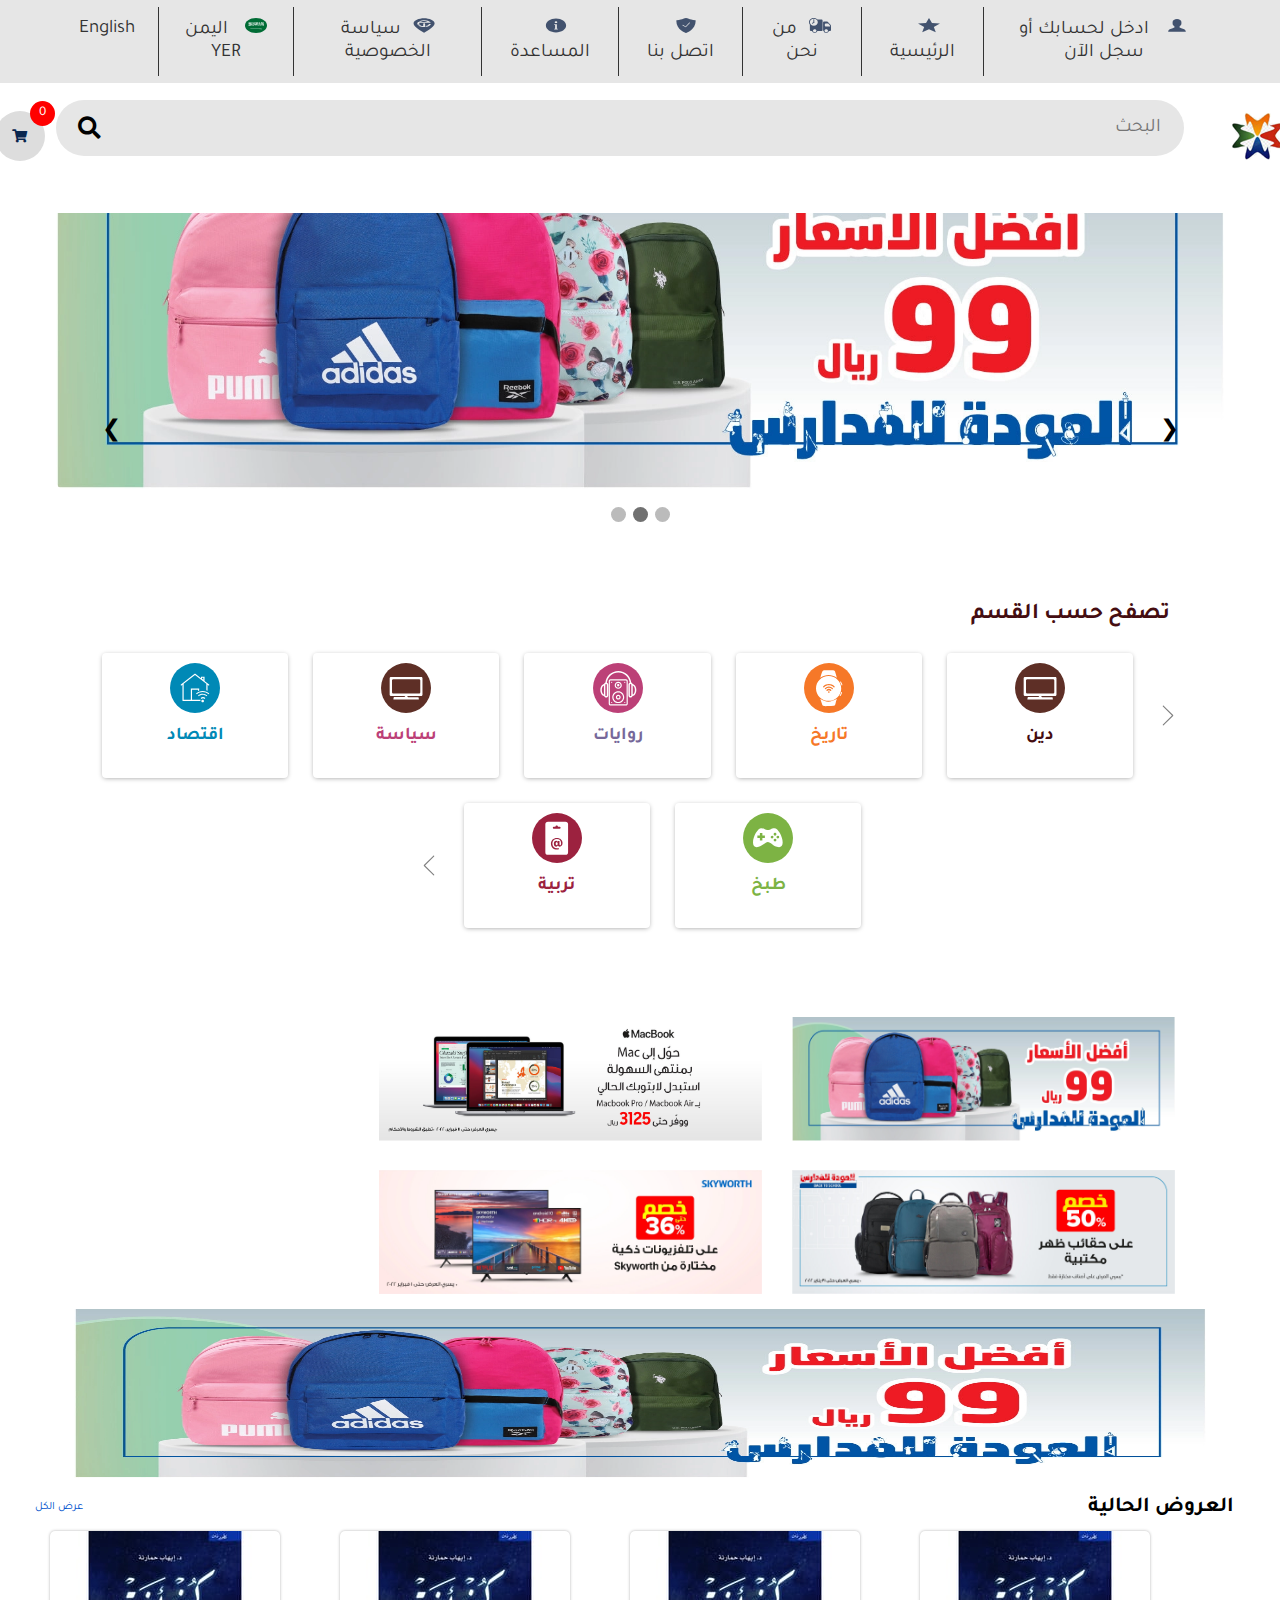
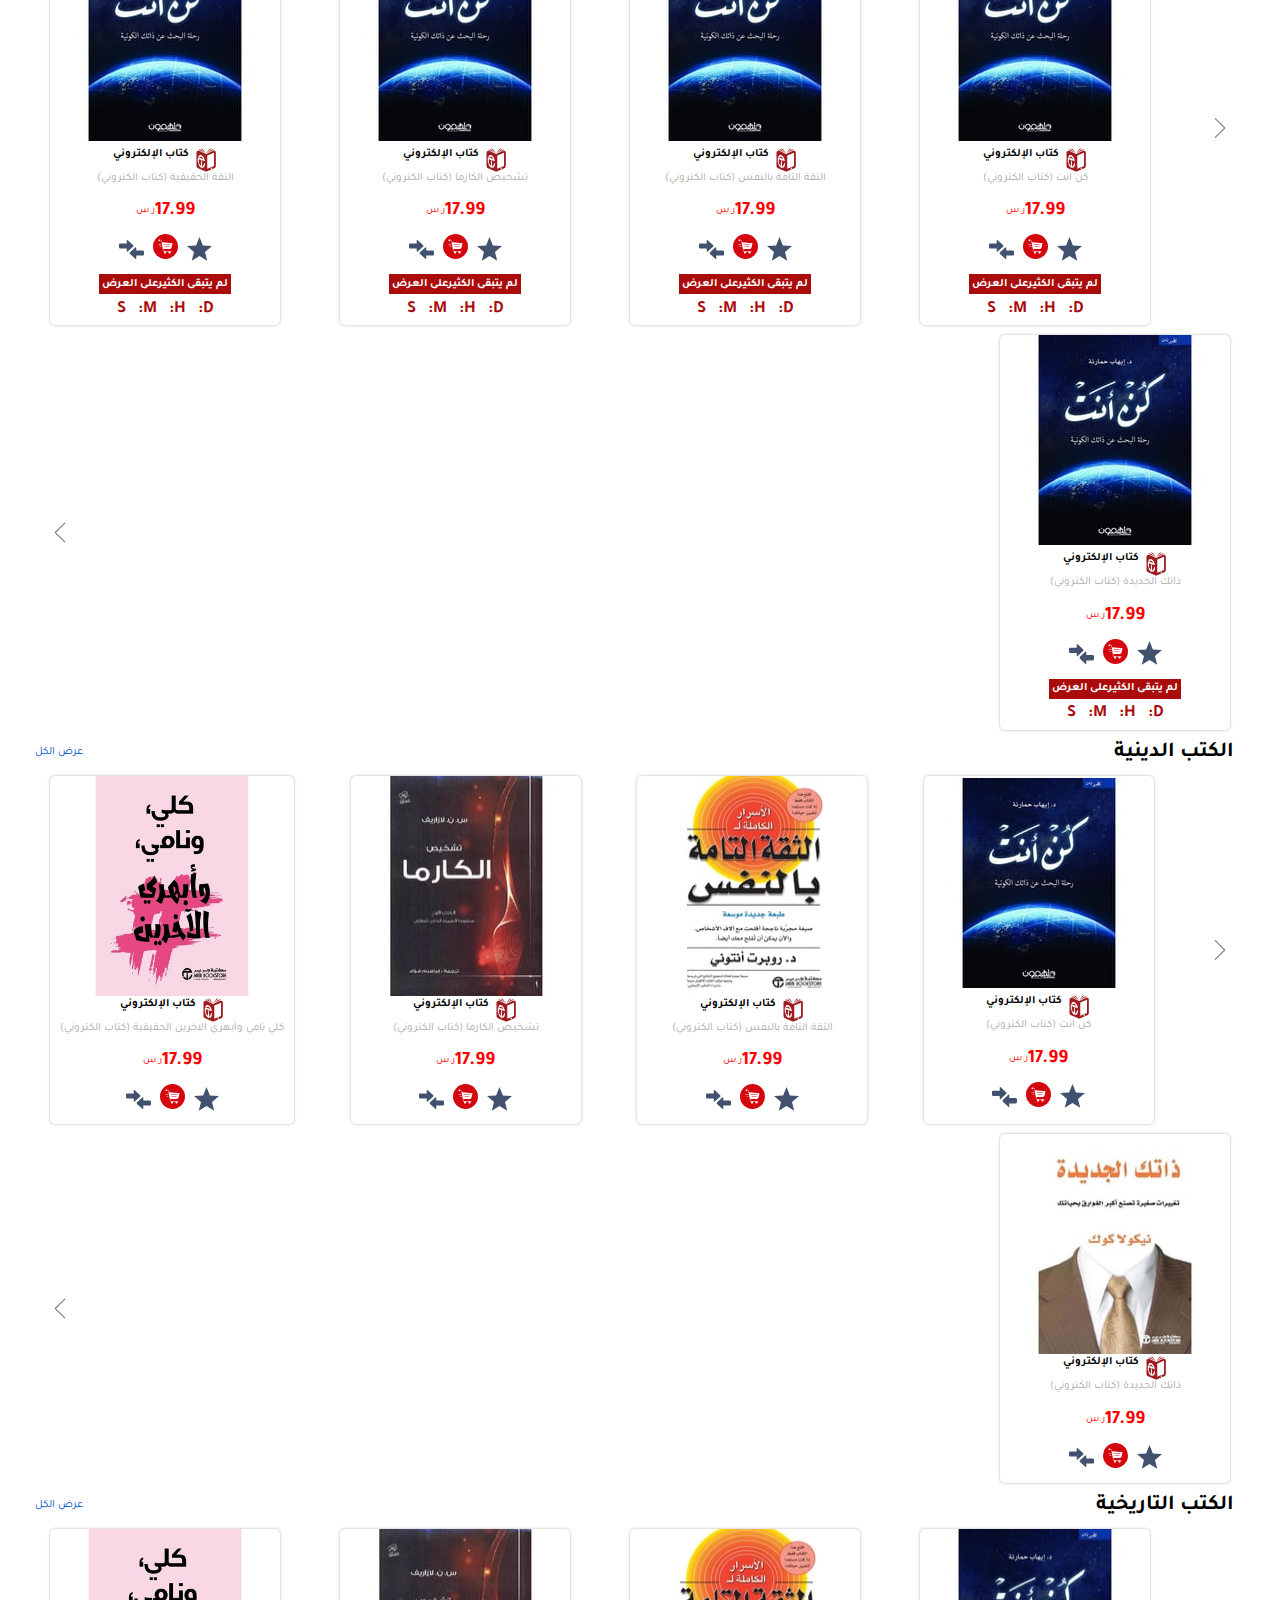
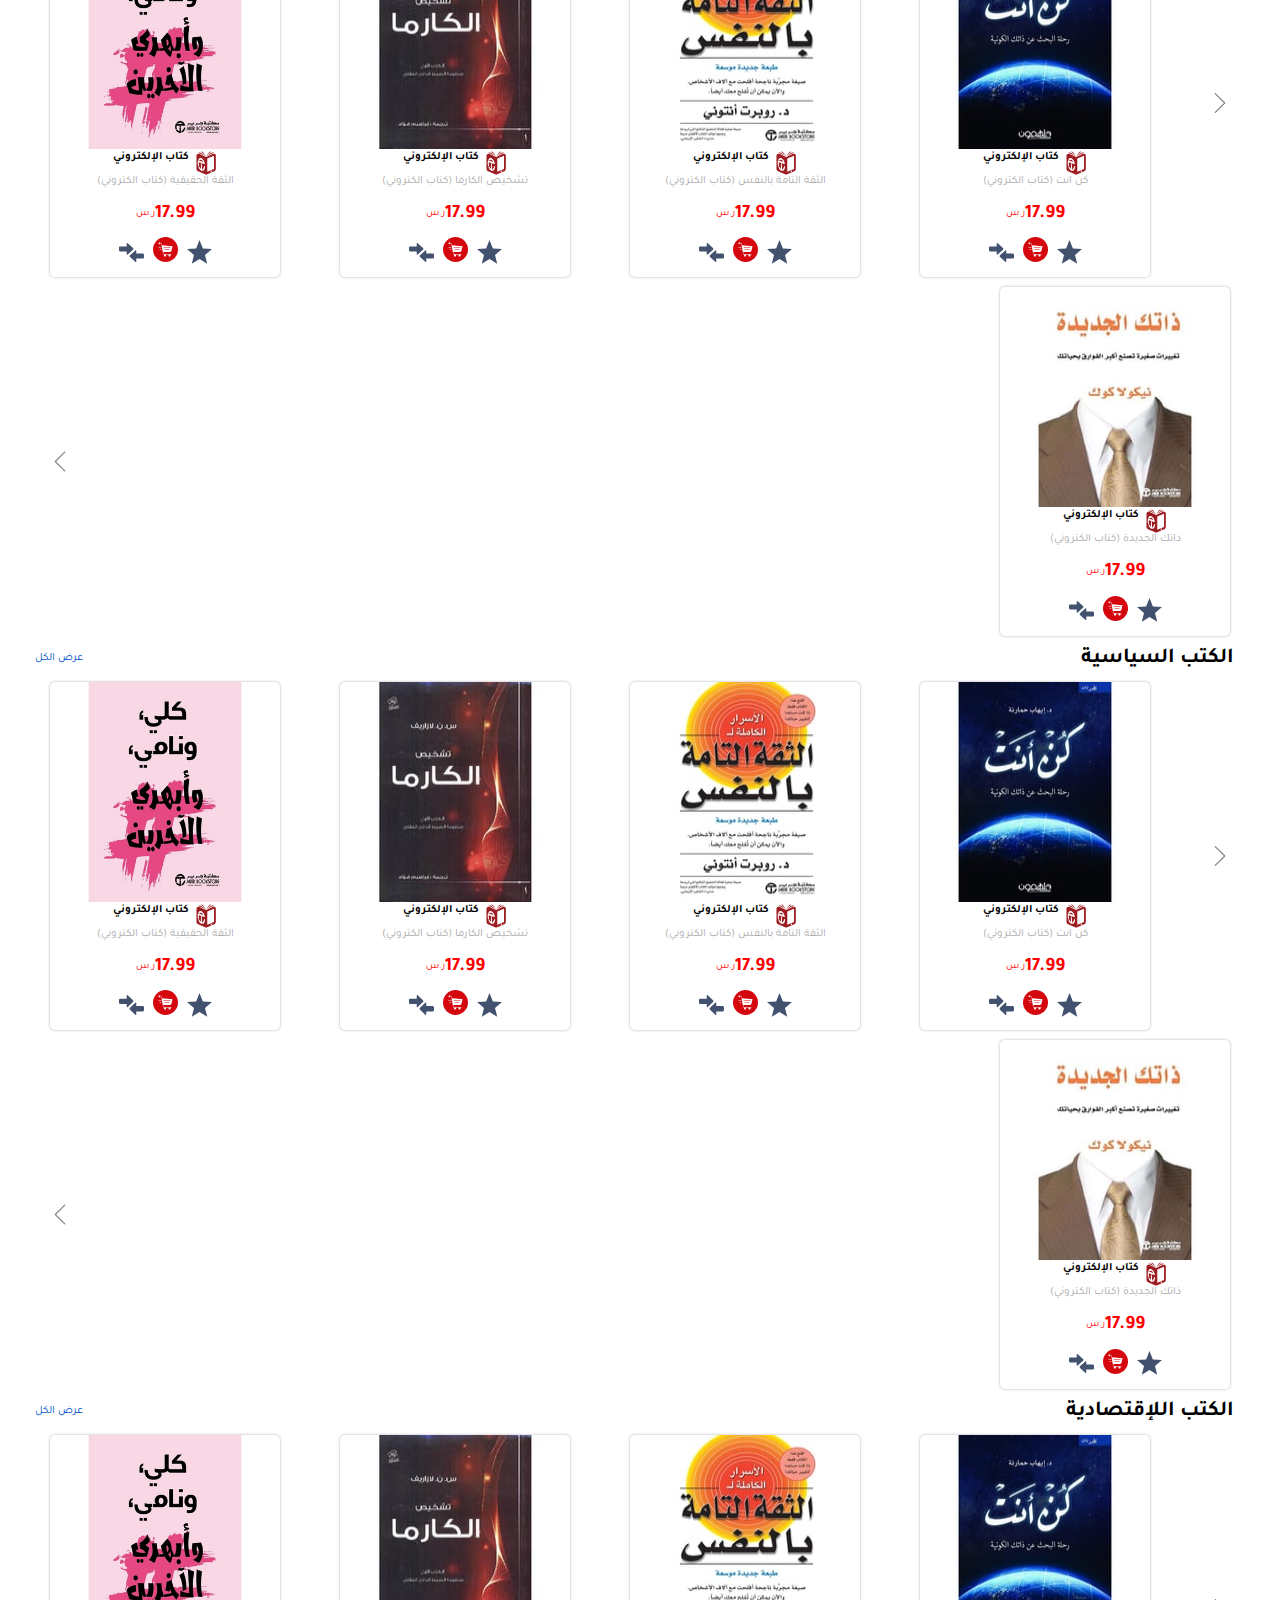
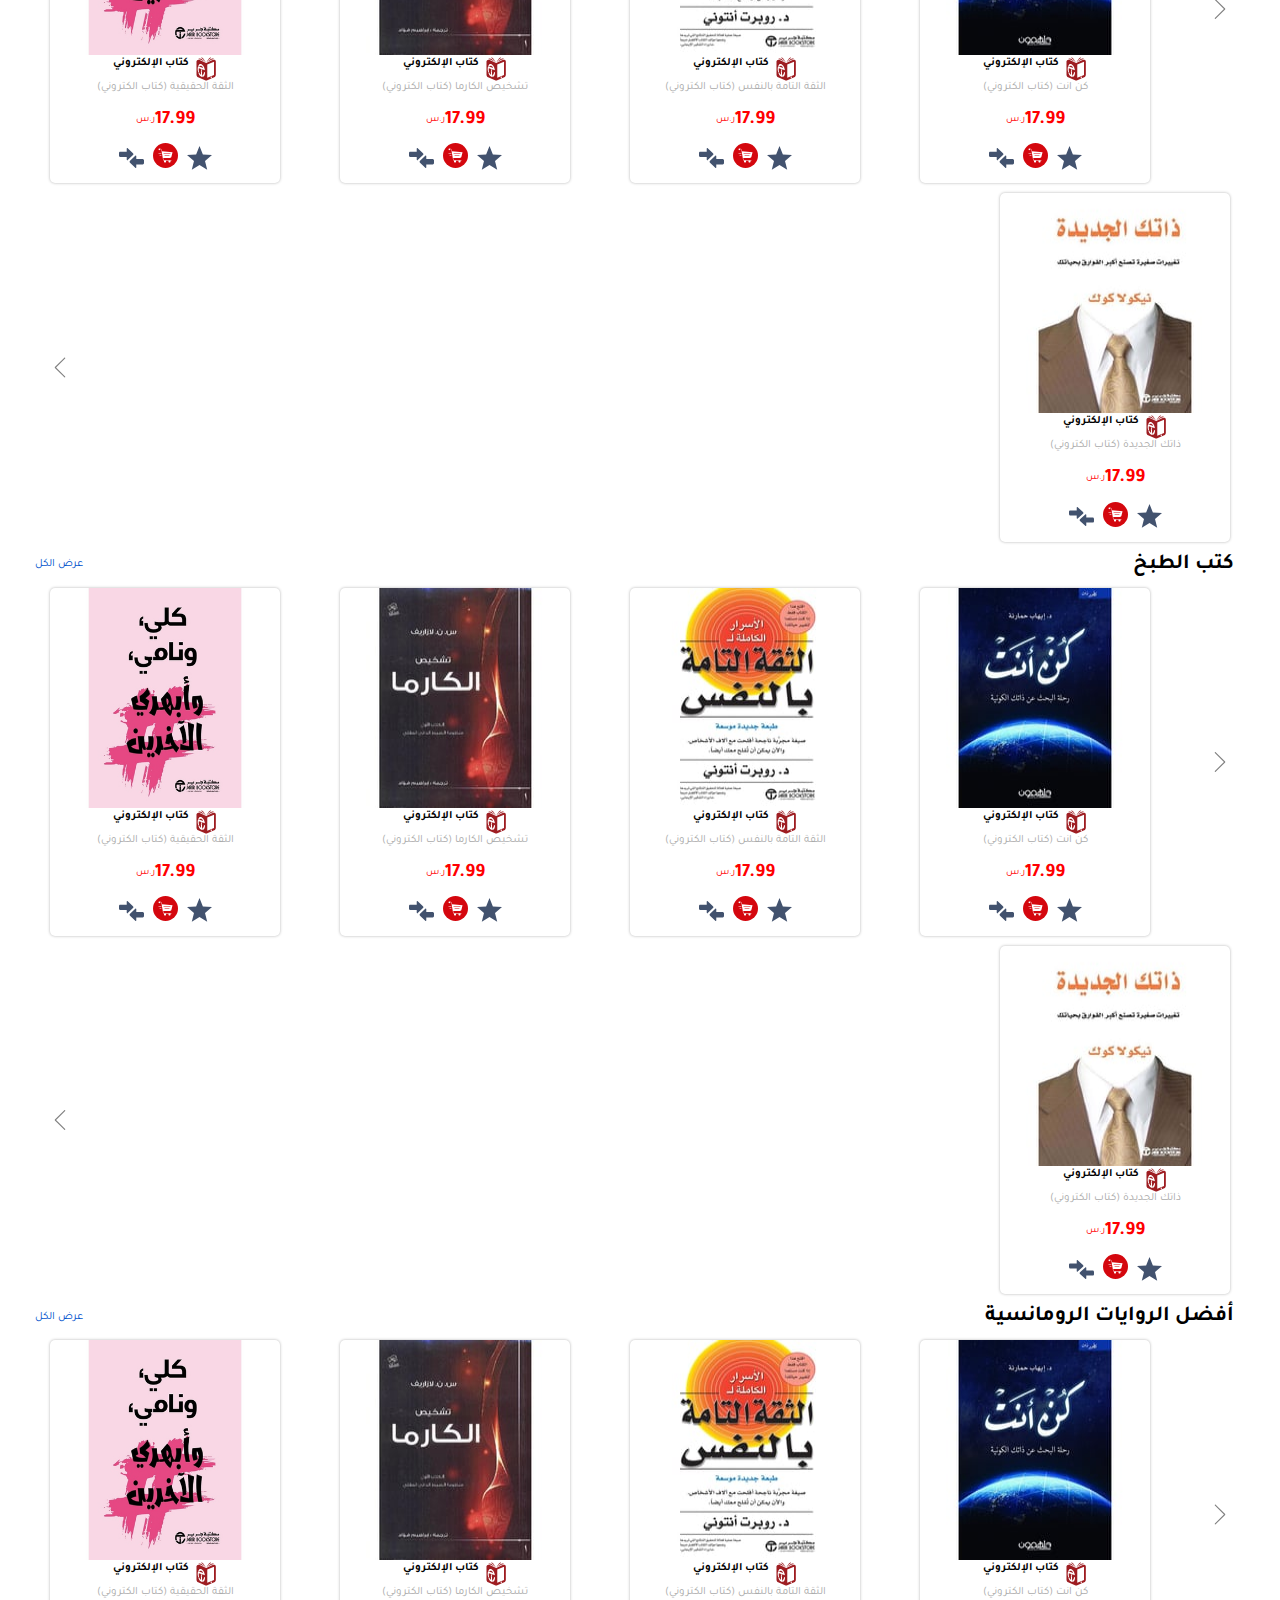
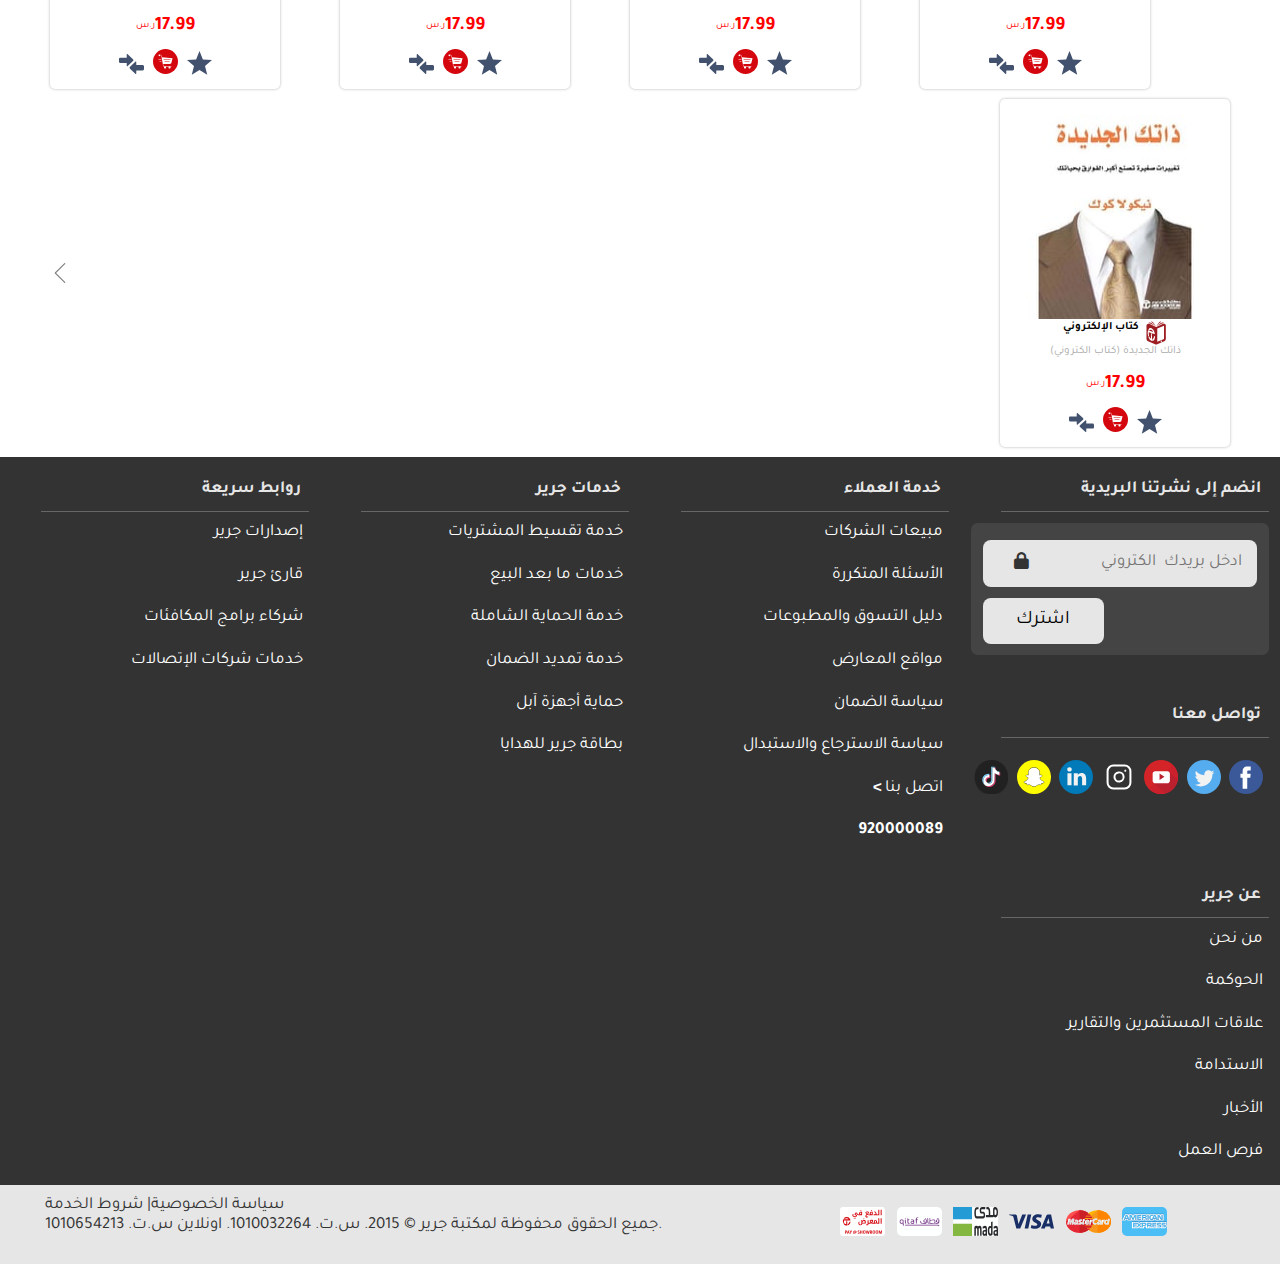
==== commit a2dbf2c3: "all things work good, alhamdulalellah" ====
--- a/index.html
+++ b/index.html
@@ -56,9 +56,9 @@
           >English<img src="img/svg/svgexport-14.svg" class="nav_icon"
         /></a>
       </nav>
-      <div class="icons">
+      <!-- <div class="icons">
         <div id="menu-btn" class="fas fa-bars"></div>
-      </div>
+      </div> -->
       <div class="lose">
         <a href="#" class="logo"><img src="img/logo.PNG" alt="logo" /> </a>
         <form action="">
@@ -180,12 +180,12 @@
       <!-- End singUp -->
       
       <!-- slider start -->
-      <section>
+      <section class="hello-_-">
         <div class="slideshow-container">
 
                 <div class="mySlides fade">
               
-                  <img src="img/slider_img2.webp" style="width:100%">
+                  <img src="img/slider_img2.jpg" style="width:100%">
                   
                 </div>
                 
@@ -274,7 +274,7 @@
        <section class="galary">
          <div class="box">
           <img src="img/slider_img.webp" alt="">
-          <img src="img/slider_img2.webp" alt="">
+          <img src="img/slider_img2.jpg" alt="">
           <img src="img/slider_img3.jpg" alt="">
           <img src="img/slider_img4.webp" alt="">
          </div>
@@ -562,7 +562,7 @@
                 <span>كتاب الإلكتروني</span>
               </div>
   
-              <p class="title">الثقة الحقيقية (كتاب الكتروني)</p>
+              <p class="title">كلي نامي وأبهري الاخرين الحقيقية (كتاب الكتروني)</p>
   
               <div class="price">
                 <p>17.99</p>
--- a/css/hom.css
+++ b/css/hom.css
@@ -3,6 +3,7 @@
     margin: 40px 20px;
     display: flex;
     flex-direction: column;
+    flex-wrap: wrap;
   }
   .typ-container {
     display: flex;
@@ -44,11 +45,13 @@
   display: flex;
   flex-direction: column;
   align-items: center;
+  flex-wrap: wrap;
   }
   .galary .box{
     display: flex;
     margin: 0 2rem;
     padding: 0 1rem;
+    flex-wrap: wrap;
   }
   .galary .box img{
     width: 36rem;
@@ -68,6 +71,7 @@
     justify-content: space-between;
     align-items: center;
     margin: 0 35px;
+    
   }
   .current-offers .head p {
     font-weight: bold;
@@ -93,6 +97,7 @@
     border-radius: 5px;
     overflow: hidden;
     padding: 0 10px;
+    flex-wrap: wrap;
   }
   .current-offers .offer .alert{
     position: relative;
--- a/css/style.css
+++ b/css/style.css
@@ -840,6 +840,11 @@
   background-color: rgb(254, 255, 255);
   }
 @media (max-width:991px) {
+  .main{
+    position: relative;
+    top:40rem;
+    margin-bottom:42rem ;
+  }
   .header {
     position: absolute;
     top: 0;
--- a/css/slide.css
+++ b/css/slide.css
@@ -1,4 +1,12 @@
 /* slide */
+.hello-_-{
+    position: relative;
+    /* top: 6rem; */
+    left: 0;
+    right: 0;
+    width: 100%;
+}
+
 
 .mySlides {
     display: none
@@ -119,8 +127,3 @@
 .rightslid:hover, .leftslid:hover {
     color: blue;
 }
-@media (max-width:991px) {
-    .slideshow-container{
-        margin-top: 20%;
-    }
-}